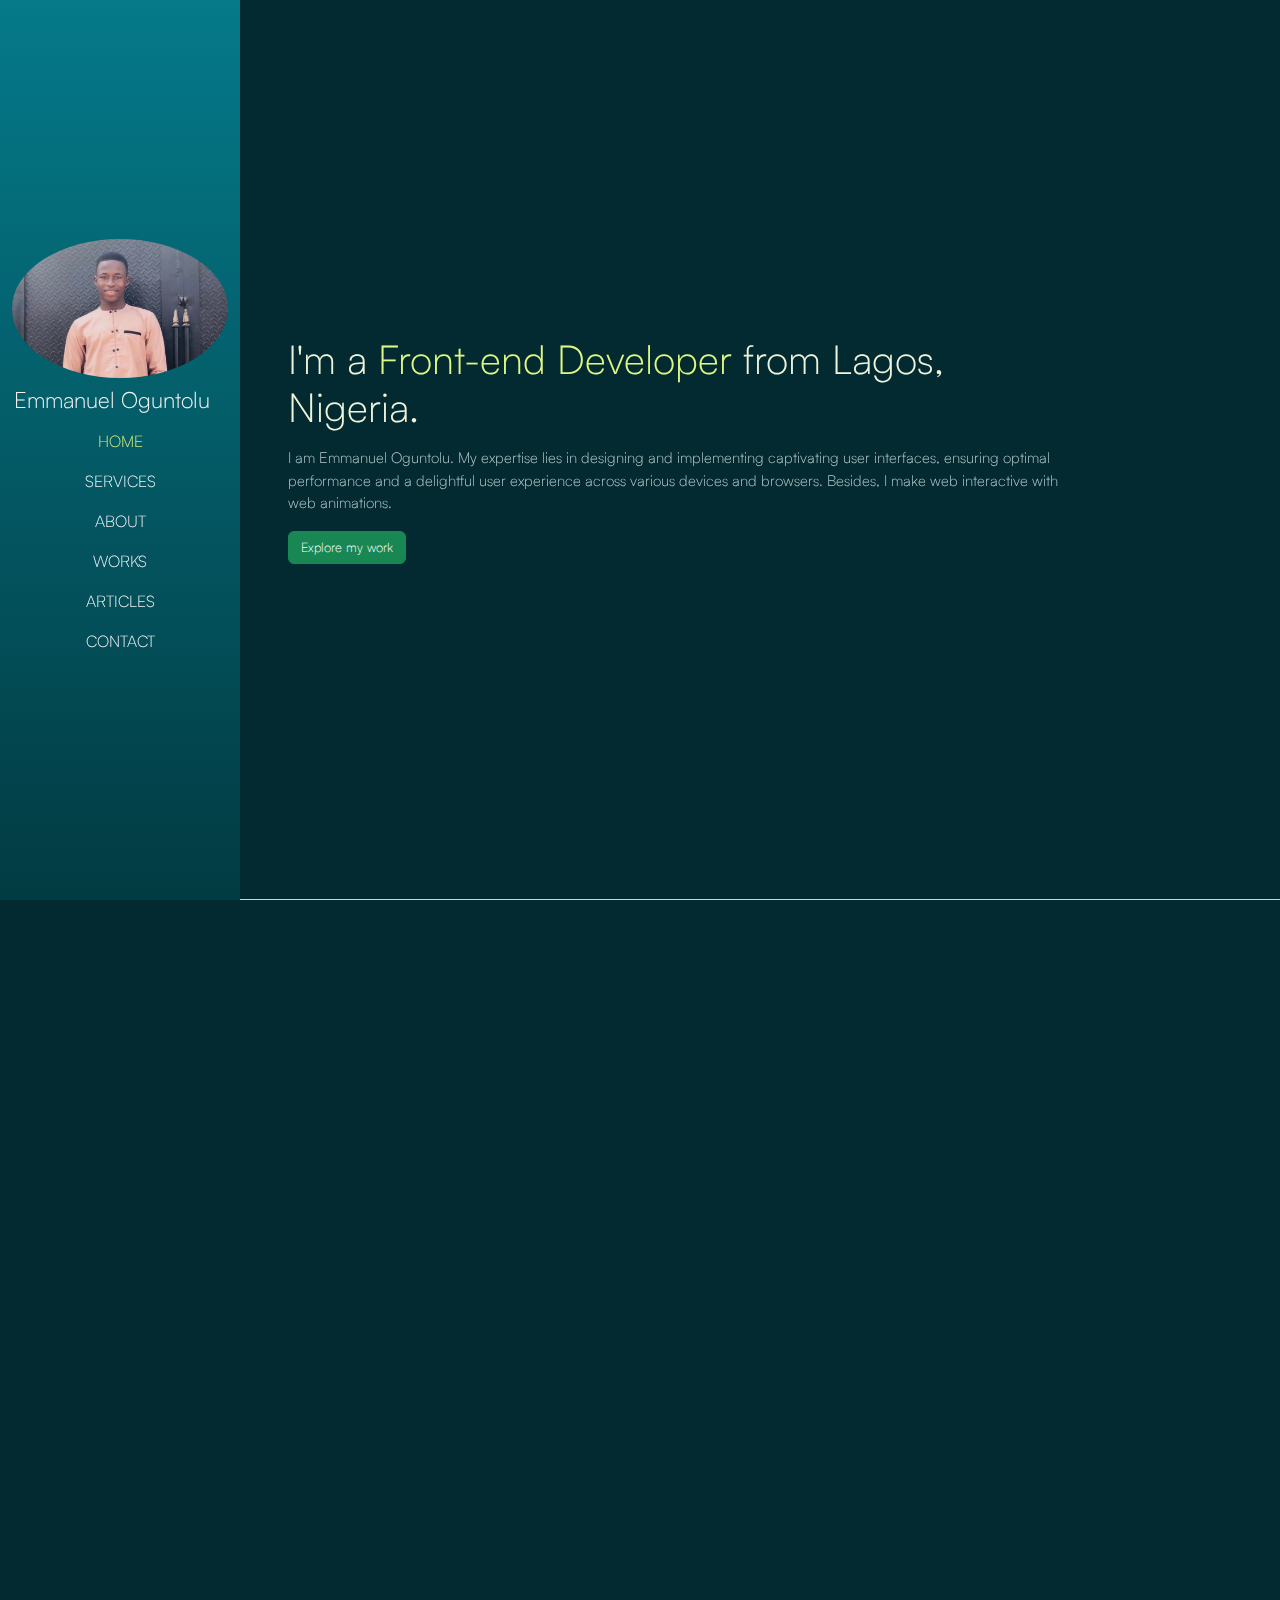
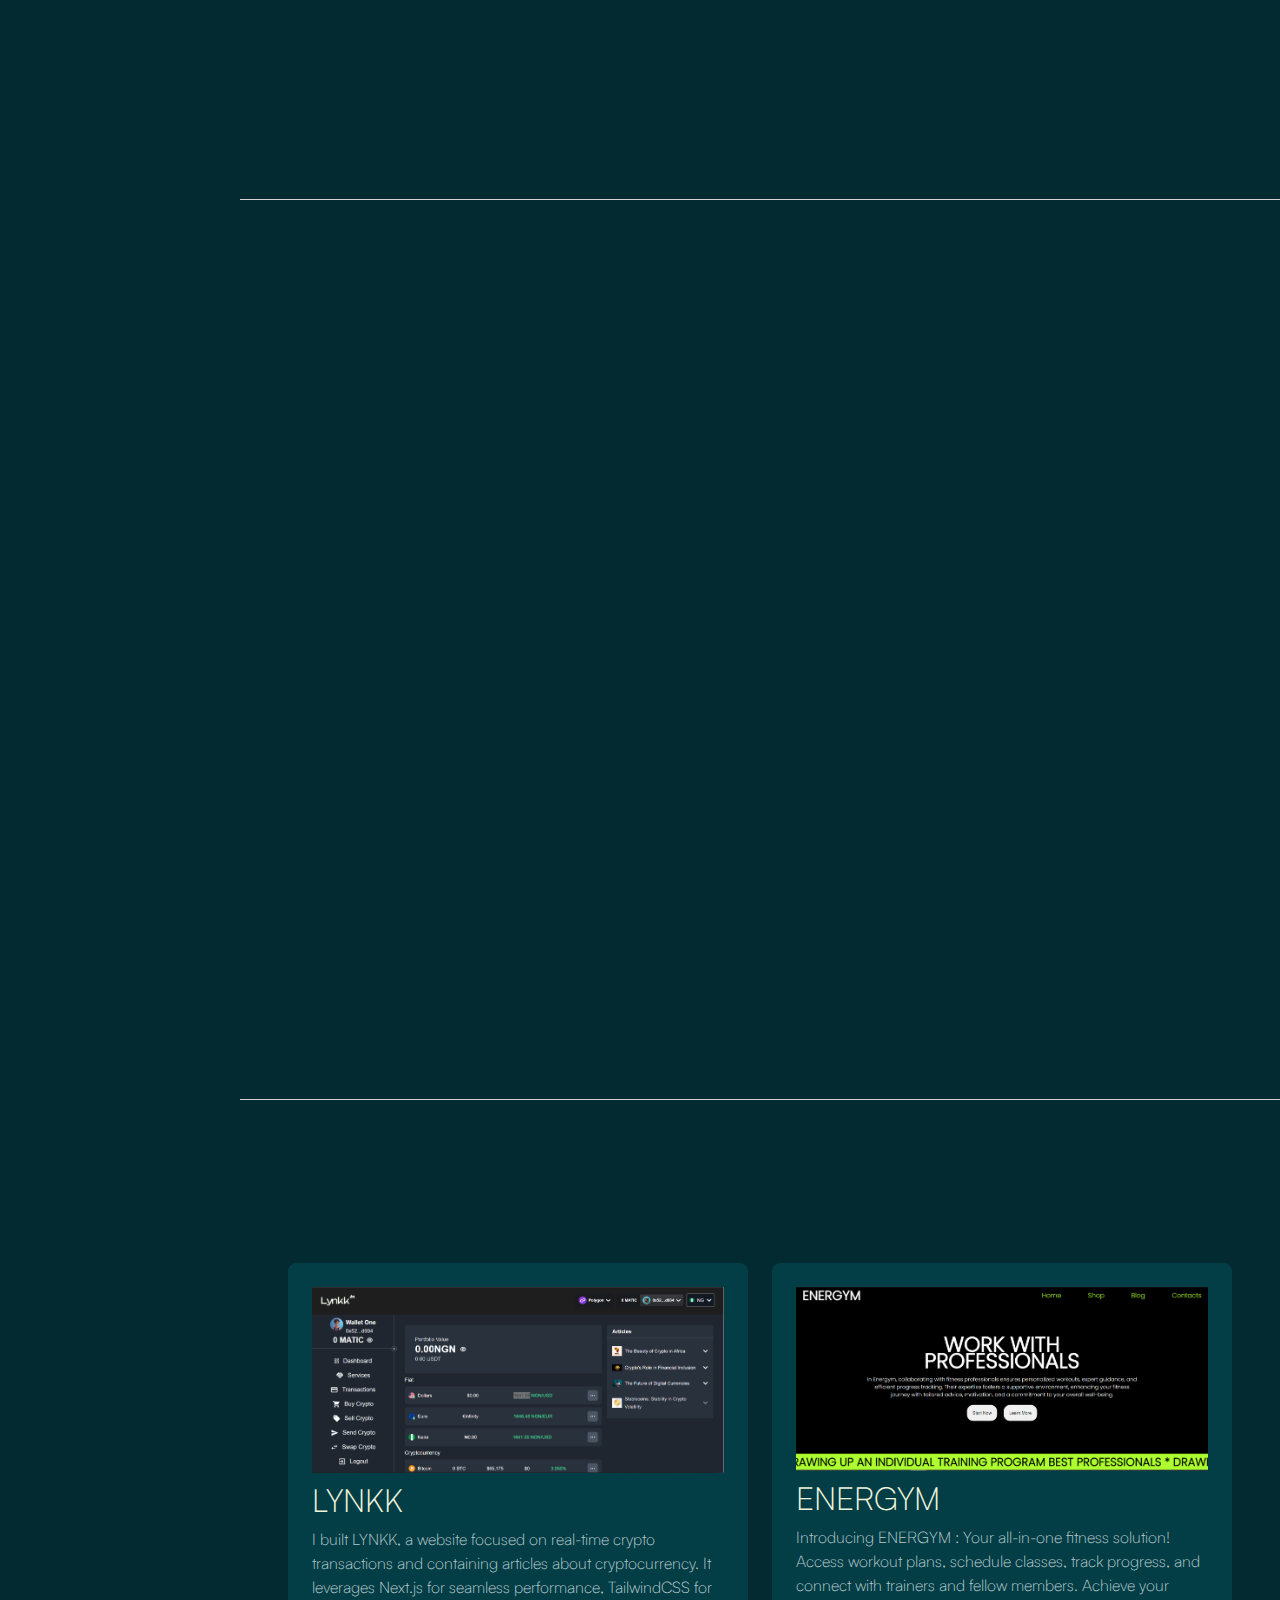
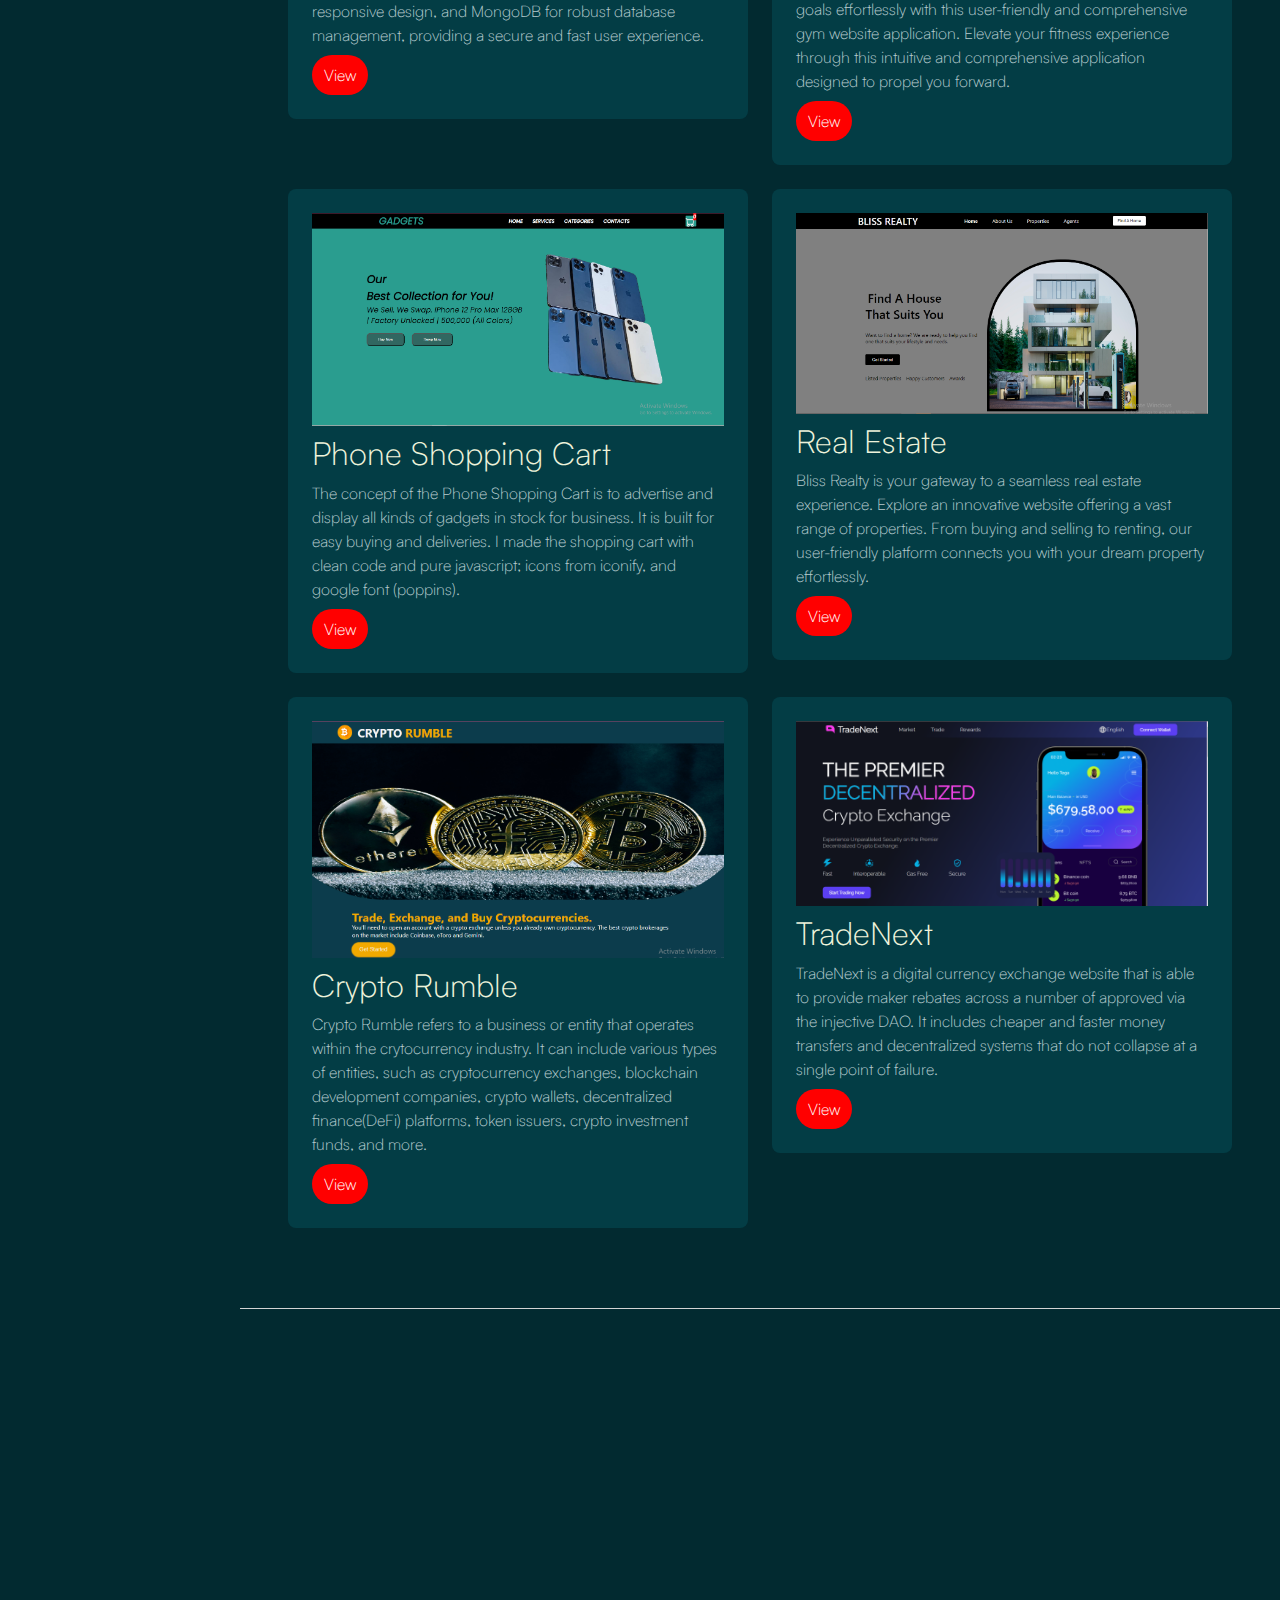
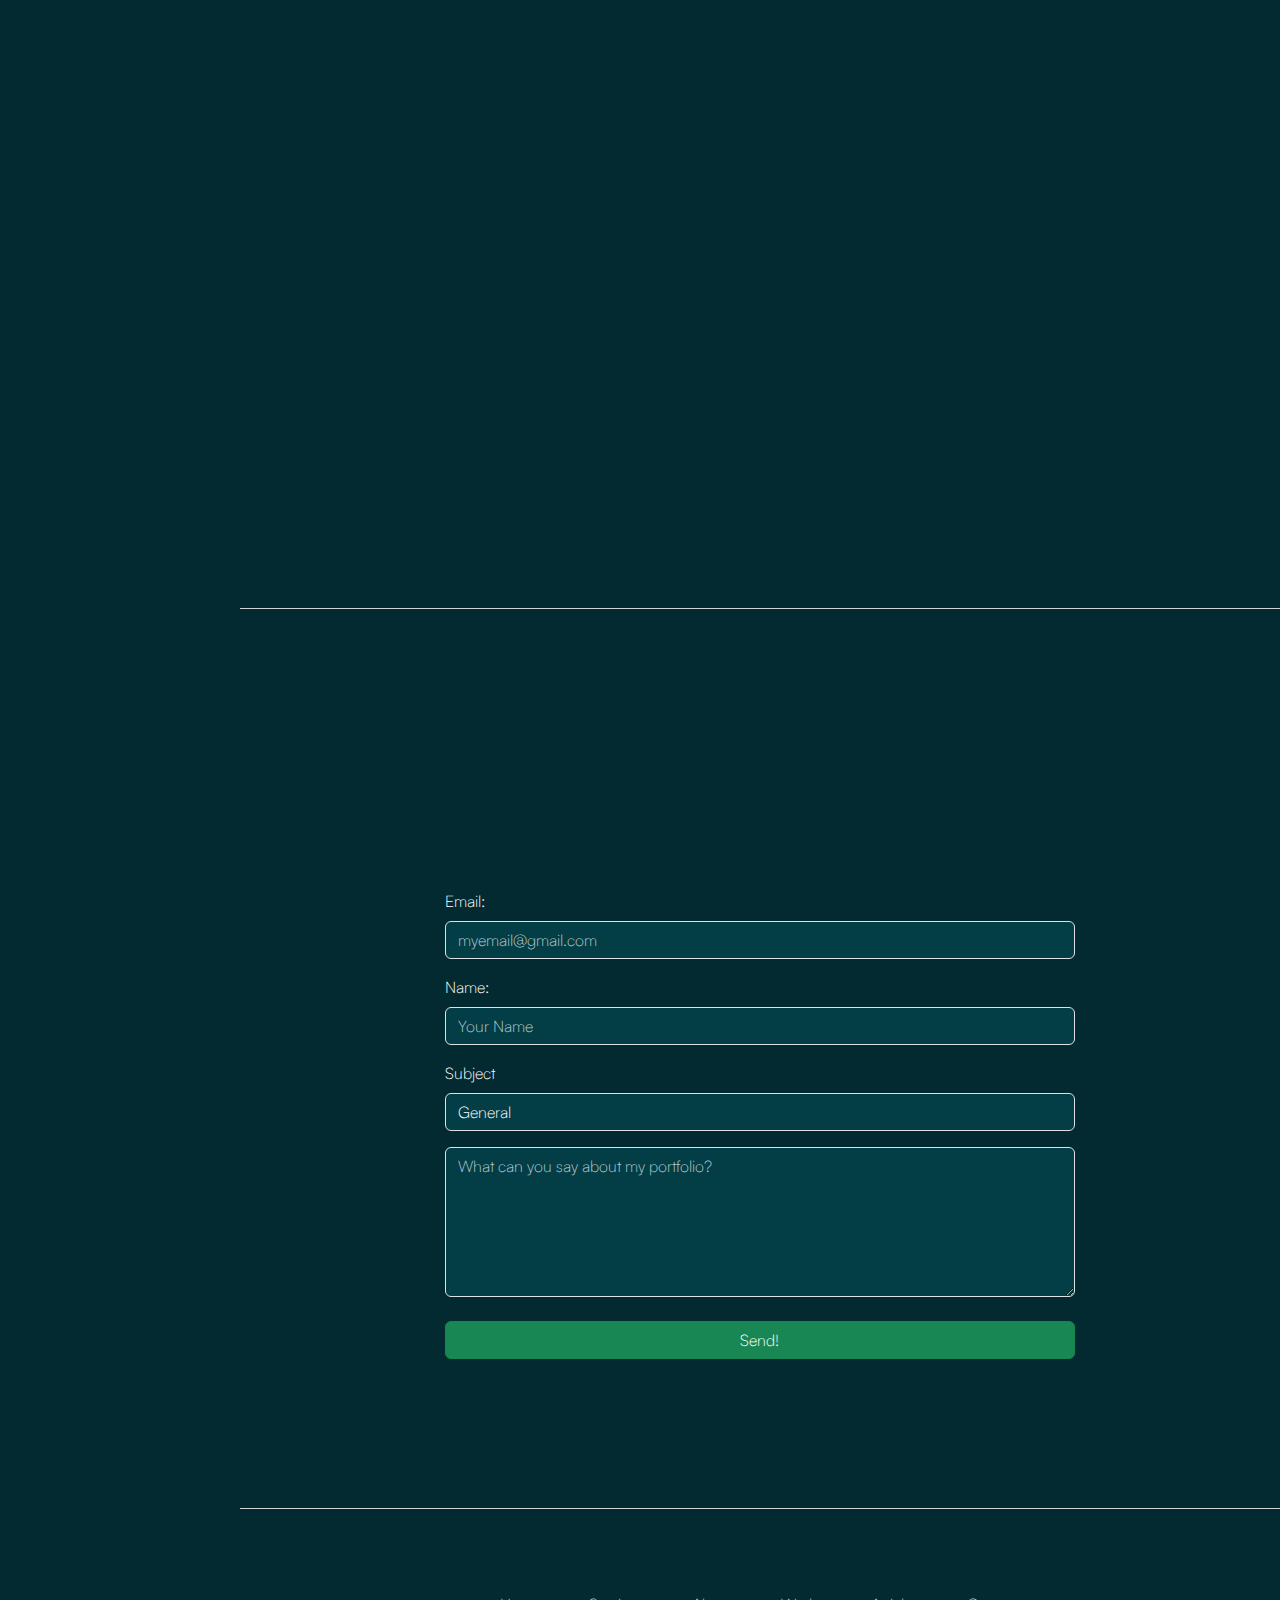
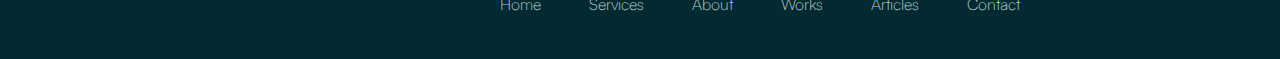
==== index.html @ dba2eca6 "new changes" ====
<!DOCTYPE html>
<html lang="en">

<head>
    <meta charset="UTF-8">
    <meta http-equiv="X-UA-Compatible" content="IE=edge">
    <meta name="viewport" content="width=device-width, initial-scale=1.0">
    <title>Portfolio</title>
    <link rel="stylesheet" href="./Assets/css/bootstrap.min.css">
    <link rel="stylesheet" href="./Assets/css/aos.css">
    <link rel="stylesheet" href="./Assets/css/style.css">
    <link rel="stylesheet" href="./Assets/css/line-awesome.min.css">
    <link rel="stylesheet" href="https://cdnjs.cloudflare.com/ajax/libs/font-awesome/6.4.0/css/all.min.css" 
    integrity="sha512-iecdLmaskl7CVkqkXNQ/ZH/XLlvWZOJyj7Yy7tcenmpD1ypASozpmT/E0iPtmFIB46ZmdtAc9eNBvH0H/ZpiBw==" 
    crossorigin="anonymous" 
    referrerpolicy="no-referrer" />
</head>

<body data-bs-spy="scroll" data-bs-target=".navbar">

    <nav class="navbar navbar-expand-lg navbar-dark fixed-top">
        <div class="container flex-lg-column bar ">
            <img src="./Assets/images/emmanuel.jpg" class="image-fluid d-none d-lg-block rounded-circle mx-auto" alt="">
            <a class="navbar-brand d-flex d-block-lg" href="#"
                style="font-weight: 600; text-transform: none; font-size: 1.4rem;">Emmanuel Oguntolu</a>
            <button class="navbar-toggler" type="button" data-bs-toggle="collapse"
                data-bs-target="#navbarSupportedContent" aria-controls="navbarSupportedContent" aria-expanded="false"
                aria-label="Toggle navigation">
                <span class="navbar-toggler-icon"></span>
            </button>
            <div class="collapse navbar-collapse" id="navbarSupportedContent">
                <ul class="navbar-nav me-auto mb-2 mb-lg-0 flex-lg-column text-lg-center">
                    <li class="nav-item">
                        <a class="nav-link active" aria-current="page" href="#home">Home</a>
                    </li>
                    <li >
                        <a class="nav-link" aria-current="page" href="#services">Services</a>
                    </li>
                    <li class="nav-item">
                        <a class="nav-link" href="#about">About</a>
                    </li>
                    <li class="nav-item">
                        <a class="nav-link" href="#works">Works</a>
                    </li>
                    <li class="nav-item">
                        <a class="nav-link" href="#articles">Articles</a>
                    </li>
                    <li class="nav-item">
                        <a class="nav-link" href="#contact">Contact</a>
                    </li>

                </ul>
            </div>
        </div>
    </nav>
    <div class="content-wrapper">

        <!-- HOME SECTION -->

        <section id="home" class="full-height">
            <div class="container">
                <div class="row">
                    <div class="col-lg-10 px-lg-5" style="font-size: larger;">
                        <h1 class="fw-bold mb-3" data-aos="fade-up">I'm a <span>Front-end
                                Developer</span> from Lagos, Nigeria.</h1>
                        <p class="lead mb-3" style="font-size: 15px;" data-aos="fade-up" data-aos-delay="300">I am Emmanuel Oguntolu. My expertise lies in designing and implementing captivating user interfaces, ensuring optimal performance
                            and a delightful user experience across various devices and browsers. Besides, I make web interactive with web animations.</p>
                        <div data-aos="fade-up" data-aos-delay="300">
                            <a style="font-size: 13px;" href="#works" class="btn btn-success">Explore my work</a>
                        </div>
                    </div>
                </div>
            </div>
        </section>
        <!-- END OF HOME SECTION -->

        <!-- SERVICES -->
        <section id="services" class="full-height">
            <div class="container px-lg-5">
                <div class="container">
                    <div class="row" data-aos="fade-up">
                        <div class="col-lg-8 px-0">
                            <h6 style="color: #e0f780;">SERVICES</h6>
                            <h1>SERVICES THAT I CAN PROVIDE</h1>
                        </div>
                    </div>
                </div>
                <div class="row">
                    <!-- <div class="col"> -->
                    <!-- <div class="service"> -->
                    <div class="card-group text-white" >
                        <div class="card service shadow-effect" data-aos="fade-up">
                            <img src="./Assets/images/web-design.jpg" class="card-img-top" alt="...">
                            <div class="card-content p-3">
                                <h5 class="card-title">Web Design</h5>
                                <p class="card-text">"Elevate your online presence with custom web design. We craft stunning, user-friendly websites with sleek layouts, seamless navigation, and engaging visuals to captivate audiences." </p>
                                <a class="btn" href="#">View</a>
                            </div>
                        </div>
                        <div class="card service mx-3 shadow-effect" data-aos="fade-up" data-aos-delay="300">
                            <img src="./Assets/images/portrait-young-beautiful-woman-gesticulating.jpg" class="card-img-top" alt="...">
                            <div class="card-content p-3">
                                <h5 class="card-title">Content Creation</h5>
                                <p class="card-text">"Harness the impact of exceptional content with our expert creation services. We craft tailored, engaging content—from blogs to social media—that drives traffic and conversions."</p>
                                <a class="btn" href="#">View</a>
                            </div>
                        </div>
                        <div class="card service shadow-effect" data-aos="fade-up" data-aos-delay="600">
                            <img src="./Assets/images/maintenance.jpg" class="card-img-top" alt="...">
                            <div class="card-content p-3">
                                <h5 class="card-title">Web App Maintenance</h5>
                                <p class="card-text">"Ensure seamless website performance with our expert web maintenance services. From updates to security and backups, we handle it all—so you can focus on growth."</p>
                                <a class="btn" href="#">View</a>

                            </div>
                        </div>
                    </div>
                    <!-- </div> -->
                    <!-- </div> -->
                </div>

            </div>
        </section>
        <!-- END OF SERVICES -->

        <!-- About -->
        <section id="about" class="full-height ">
            <div class="container px-lg-5">
                <div class="row" data-aos="fade-up">
                    <div class="col-lg-8">
                        <h6 style="color: #e0f780;">ABOUT</h6>
                        <h1>My Education and Skills</h1>
                    </div>
                </div>
            </div>
            <div class="container px-0 px-lg-5">
                <div class="row"  id="aboutDiv">
                    <div class="col-12 col-lg-6 px-0 px-lg-3" >
                        <h3 class="my-3" data-aos="fade-up" data-aos-delay="300">Education</h3>
                        <div class="row gy-4 mx-0 justify-content-center">
                            <div class="col-lg-12 p-3 rounded-3 " data-aos="fade-up" data-aos-delay="600" style="background: #033f47e5;">
                                <h3>University of Lagos</h3>
                                <h5>Faculty of Engineering</h5>
                                <p style="color: #e0f780;">Bachelor's Degree in Chemical Engineering</p> 
                                <p class="mb-0">As a chemical engineer, my deep understanding of complex processes and data analysis skills enables me to design and
                                    optimize software solutions for chemical simulations, process control, and data-driven decision-making. I bridge the gap between chemical expertise and programming, enchancing
                                    efficiency and safety in the industry.
                                </p>              
                            </div>
                          
                        </div>
                    </div>
                    <div class="col-lg-6 px-0">
                        <h3 class="my-3" data-aos="fade-up" data-aos-delay="300">Skills</h3>
                        <div class="row gx-4 mx-0 justify-content-left " style="width: 100%;">
                            <div class="col-4 p-2 rounded-3" data-aos="fade-up" data-aos-delay="400" style="background: #033f47e5;">
                                <div class="skill flex-column">
                                    <iconify-icon icon="dashicons:html" width="30" height="30"></iconify-icon>
                                    <h3 style="font-size: 15px;">HTML</h3>
                                </div>
                                <!-- <div class="skill-rate">
                                    <div class="rateOne"></div>
                                </div>              -->
                            </div>
                            <div class="col-4 p-2 rounded-3" data-aos="fade-up" data-aos-delay="400" style="background: #033f47e5;">
                                <div class="skill flex-column">
                                    <iconify-icon icon="skill-icons:css" width="30" height="30"></iconify-icon>
                                    <h3 style="font-size: 15px;">CSS/ SCSS</h3> 
                                </div>
                                <!-- <div class="skill-rate">
                                    <div class="rateTwo"></div>
                                </div>                      -->
                            </div>
                            <div class="col-4 p-2 rounded-3 " data-aos="fade-up" data-aos-delay="400" style="background: #033f47e5;">
                                <div class="skill flex-column">
                                    <iconify-icon icon="skill-icons:bootstrap" width="30" height="30"></iconify-icon>
                                    <h3 style="font-size: 15px;">Bootstrap</h3> 
                                </div>
                                <!-- <div class="skill-rate">
                                    <div class="rateThree"></div>
                                </div> -->
                            </div>
                            <div class="col-4 p-2 rounded-3" data-aos="fade-up" data-aos-delay="400" style="background: #033f47e5;">
                                <div class="skill flex-column">
                                    <iconify-icon icon="logos:javascript" width="30" height="30"></iconify-icon>
                                    <h3 style="font-size: 15px;">JavaScript</h3>
                                </div>
                                <!-- <div class="skill-rate">
                                    <div class="rateFour"></div>
                                </div>          -->
                            </div>
                            <div class="col-4 p-2 rounded-3" data-aos="fade-up" data-aos-delay="400" style="background: #033f47e5;">
                                <div class="skill flex-column">
                                    <iconify-icon icon="logos:react" width="30" height="30"></iconify-icon>
                                    <h3 style="font-size: 15px;">React</h3> 
                                </div>
                                <!-- <div class="skill-rate">
                                    <div class="rateFive"></div>
                                </div>             -->
                            </div>
                            <div class="col-4 p-2 rounded-3" data-aos="fade-up" data-aos-delay="400" style="background: #033f47e5;">
                                <div class="skill flex-column">
                                    <iconify-icon icon="devicon-plain:firebase-wordmark" width="30" height="30"></iconify-icon>
                                    <h3 style="font-size: 15px;">Firebase</h3>
                                </div>
                                <!-- <div class="skill-rate">
                                    <div class="rateSix"></div>
                                </div>                        -->
                            </div>
                            <div class="col-4 p-2 rounded-3" data-aos="fade-up" data-aos-delay="400" style="background: #033f47e5;">
                                <div class="skill flex-column">
                                    <iconify-icon icon="skill-icons:tailwindcss-dark" width="30" height="30"></iconify-icon>
                                    <h3 style="font-size: 15px;">TailwindCSS</h3>
                                </div>
                                <!-- <div class="skill-rate">
                                    <div class="rateOne"></div>
                                </div>              -->
                            </div>
                            <div class="col-4 p-2 rounded-3" data-aos="fade-up" data-aos-delay="400" style="background: #033f47e5;">
                                <div class="skill flex-column">
                                    <iconify-icon icon="devicon:nextjs" width="30" height="30"></iconify-icon>
                                    <h3 style="font-size: 15px;">NextJs</h3>
                                </div>
                                <!-- <div class="skill-rate">
                                    <div class="rateOne"></div>
                                </div>              -->
                            </div>
                            <div class="col-4 p-2 rounded-3" data-aos="fade-up" data-aos-delay="400" style="background: #033f47e5;">
                                <div class="skill flex-column">
                                    <iconify-icon icon="devicon:mongodb-wordmark" width="30" height="30"></iconify-icon>
                                    <h3 style="font-size: 15px;">Mongodb</h3>
                                </div>
                                <!-- <div class="skill-rate">
                                    <div class="rateOne"></div>
                                </div>              -->
                            </div>
                           
                        </div>
                    </div>
                </div>
            </div>

           

        </section>
        <!-- END OF ABOUT -->

        <!-- WORKS -->
        <section id="works" class="full-height ">
            <div class="container px-lg-5">
                <div class="row" data-aos="fade-up">
                    <div class="col-lg-8">
                        <h6 style="color: #e0f780;">WORKS</h6>
                        <h1>My Recent Projects</h1>
                    </div>
                </div>
                <div class="row gy-4">
                    <div class="col-lg-6">
                        <div class="card-custom p-4 rounded-3" style="background: #033f47e5;">
                            <div class="card-image">
                                <img src="./Assets/images/lynkk.PNG" onerror="this.onerror=null; this.src='./Assets/images/default-image.svg';" alt="ENERGYM" >
                            </div>
                            <div class="card-content py-2">
                                <h2>LYNKK</h2>
                                <p >I built LYNKK, a website focused on real-time crypto transactions and containing articles about cryptocurrency. 
                                    It leverages Next.js for seamless performance, TailwindCSS for responsive design, and MongoDB for robust database management, providing a secure and fast user experience.
                                </p>
                                <a href="https://lynkktransactions.netlify.app/dashboard">View</a>
                            </div>
                        </div>
                    </div>
                    <div class="col-lg-6">
                        <div class="card-custom p-4 rounded-3" style="background: #033f47e5;">
                            <div class="card-image">
                                <img src="./Assets/images/ENERGYM.PNG" onerror="this.onerror=null; this.src='./Assets/images/default-image.svg';" alt="ENERGYM " >
                            </div>
                            <div class="card-content py-2">
                                <h2>ENERGYM</h2>
                                <p >Introducing ENERGYM : Your all-in-one fitness solution! Access workout plans, schedule classes, track progress, and connect with trainers and fellow members. Achieve your goals effortlessly with this 
                                    user-friendly and comprehensive gym website application. Elevate your fitness experience through this intuitive and comprehensive application designed to propel you forward.
                                </p>
                                <a href="https://energymfitnessio.netlify.app/">View</a>
                            </div>
                        </div>
                    </div>
                    <!-- <div class="col-lg-6">
                        <div class="card-custom p-4 rounded-3" style="background: #033f47e5;">
                            <div class="card-image">
                                <img src="./Assets/images/advanced calculator.PNG" alt="advanced calculator image" height="300px">
                            </div>
                            <div class="card-content p-2">
                                <h2>Simple Interest Calculator</h2>
                                <p>The concept of the simple interest calculator is to bring simplicity in business. I made the calculator with clean code and design; icons from iconify, the structure from bootstrap, and google font (poppins). </p>
                                <a href="https://advancedsicalculator.netlify.app/">View</a>
                            </div>
                        </div>
                    </div> -->
                    <div class="col-lg-6">
                        <div class="card-custom p-4 rounded-3" style="background: #033f47e5;">
                            <div class="card-image">
                                <img src="./Assets/images/phone shopping cart screenshots.PNG" onerror="this.onerror=null; this.src='./Assets/images/default-image.svg';" alt="phone shopping cart image " >
                            </div>
                            <div class="card-content py-2">
                                <h2>Phone Shopping Cart</h2>
                                <p >The concept of the Phone Shopping Cart is to advertise and display all kinds of gadgets in stock for business. It is built for easy buying and deliveries. I made the shopping cart with clean code and pure javascript; icons from iconify, and google font (poppins). </p>
                                <a href="https://phoneshoppingcart.netlify.app/">View</a>
                            </div>
                        </div>
                    </div>
                    <div class="col-lg-6">
                        <div class="card-custom p-4 rounded-3" style="background: #033f47e5;">
                            <div class="card-image">
                                <img src="./Assets/images/realestate.PNG" onerror="this.onerror=null; this.src='./Assets/images/default-image.svg';" alt="phone shopping cart image " >
                            </div>
                            <div class="card-content py-2">
                                <h2>Real Estate</h2>
                                <p >Bliss Realty is your gateway to a seamless real estate experience. Explore an innovative website offering a vast range of properties. From buying and selling to renting, our user-friendly platform connects you with your
                                    dream property effortlessly. 
                                </p>
                                <a href="https://blissrealty.netlify.app/">View</a>
                            </div>
                        </div>
                    </div>
                    <div class="col-lg-6">
                        <div class="card-custom p-4 rounded-3" style="background: #033f47e5;">
                            <div class="card-image">
                                <img src="./Web-designs/images/crypto-rumble.PNG" onerror="this.onerror=null; this.src='./Assets/images/default-image.svg';" alt="realestate image">
                            </div>
                            <div class="card-content py-2">
                                <h2>Crypto Rumble</h2>
                                <p>Crypto Rumble refers to a business or entity that operates within the crytocurrency industry. It can include various types of entities, such as cryptocurrency exchanges, blockchain development companies, crypto wallets, decentralized finance(DeFi) platforms, token issuers, crypto investment funds, and more.</p>
                                <a href="https://crypto-rumble.netlify.app/">View</a>
                            </div>
                        </div>
                    </div>
                    <div class="col-lg-6">
                        <div class="card-custom p-4 rounded-3" style="background: #033f47e5;">
                            <div class="card-image">
                                <img src="./Assets/images/tradenext.PNG" onerror="this.onerror=null; this.src='./Assets/images/default-image.svg';" alt="todolist image" >
                            </div>
                            <div class="card-content py-2">
                                <h2>TradeNext</h2>
                                <p >TradeNext is a digital currency exchange website that is able to provide maker rebates across a number of approved via the injective DAO. It includes cheaper and faster money transfers and decentralized systems that do not collapse at a single point of failure.</p>
                                <a href="tradenext.netlify.app">View</a>
                            </div>
                        </div>
                    </div>
                </div>
            </div>
            <div class="row">
                <div class="col"></div>
            </div>

        </section>
        <!-- END OF WORKS -->

        <!-- BLOG POST -->
        <section id="articles" class="full-height ">
            <div class="container px-lg-5">
                <div class="row" data-aos="fade-up">
                    <div class="col-lg-8">
                        <h6 style="color: #e0f780;">My Articles</h6>
                        <h1>My Recent Articles</h1>
                    </div>
                </div>
                <div class="scroll justify-content-center">
                    <div class="card-group text-white">
                        <div class="card service shadow-effect" data-aos="fade-up" data-aos-delay="200">
                            <img src="./Assets/images/start-up.jpg" class="card-img-top" alt="...">
                            <div class="card-body p-3">
                                <h5 class="card-title">
                                   HOW TO INCREASE YOUR SALES AS A START-UP BUSINESS</h5>
                                <p class="card-text">A significant concern of a start-up and every other business is increasing sales. Sales is the lifeline of a business. Without enough sales, a business will go bankrupt and fold up.</p>
                                <a href="https://medium.com/@eoguntolu9/how-to-increase-your-sales-as-a-start-up-business-d9868969ee56">Read More</a>
                            </div>
                        </div>
                        <div class="card service mx-3 shadow-effect" data-aos="fade-up" data-aos-delay="400">
                            <img src="./Assets/images/hand-holding-growth-arrow-with-coins.jpg" class="card-img-top" alt="...">
                            <div class="card-body p-3">
                                <h5 class="card-title">7 LUCRATIVE B2B LEAD GENERATION IDEAS</h5>
                                <p class="card-text">Not getting leads? You’re probably not doing what you have to do to get people to find out about your business. No leads mean no sales. Hence, the need for a healthier link with prospective customers to step up your company sales using the 20 best B2B lead generation strategies listed in this article.</p>
                                <a href="https://medium.com/@eoguntolu9/7-lucrative-b2b-lead-generation-ideas-9f407489061b">Read More</a>
                            </div>
                        </div>
                        <div class="card service shadow-effect" data-aos="fade-up" data-aos-delay="600">
                            <img src="./Assets/images/crypto.jpg" class="card-img-top" alt="...">
                            <div class="card-body p-3">
                                <h5 class="card-title">THE GOOD AND BAD SIDES OF CRYPTOCURRENCY & CRYPTOCURRENCY TRADING</h5>
                                <p class="card-text">When we look at the current digital era, a significant amount of over 4.5 billion internet users flood the globe, with about 3.8 billion actively using social media and making online transactions. </p>
                                <a href="https://medium.com/@eoguntolu9/the-good-and-bad-sides-of-cryptocurrency-cryptocurrency-trading-cd88e2225889">Read More</a>
                            </div>
                        </div>          
                        

                    </div>
                </div>
            </div>
        </section>
        <!-- Blog post end -->
        <!-- CONTACT -->

        <section id="contact" class="full-height">
            <div class="container px-lg-5">
                <div class="row justify-content-center text-lg-center" data-aos="fade-up">
                    <div class="col-lg-8 ">
                        <h6 style="color: #e0f780;">CONTACT</h6>
                        <h1>Are you interested in my works? Let's talk</h1>                       
                    </div>
                </div>
                <!-- <div class="mx-3"> -->
                    <div class="col-12 col-lg-8 px-0 mx-auto">
                        <div id="error"></div>
                        <form id="form" class="col-12 mx-0" action="https://formsubmit.co/emmanueloguntolu48@gmail.com" method="POST">
                            <div class="form-group col-12" >
                                <label for="email" class="form-label d-block text-white">Email:</label>
                                <input type="email" id="email" name="email"  placeholder="myemail@gmail.com" required class="form-control w-100">
                            </div>
                            <div class="form-group col-12 mt-3">
                                <label for="email" class="form-label text-white">Name:</label>
                                <input type="name" id="name" name="name" class="form-control w-100" required placeholder="Your Name">
                            </div>
                            <div class="form-group col-lg-12">
                                <label for="subject" class="form-label mt-3 text-white">Subject</label>
                                <select name="subject" id="subject" class="form-select form-control">
                                    <option value="pricing">Pricing</option>
                                    <option value="technical">Technical</option>
                                    <option value="general" selected>General</option>
                                </select>
                            </div>
                            <div class="form-group col-lg-12 my-3 mb-0">
                                <textarea name="query" id="query" style="height: 150px;" required placeholder="What can you say about my portfolio?"  class="form-control"></textarea>
                                <label for="query"></label>
                            </div>
                            <div class="form-group col-12 text-center">
                                <button type="submit" id="send" class="btn btn-success mt-0 w-100">Send!</button>
                            </div>

                        </form>

                    </div>
                <!-- </div>    -->
            <div>
     </section>

        <footer class="footer mt-auto py-3" style="background: #022a30; ">
            <div class="social-media">
                <a href="https://instagram.com/sub_mix10?igshid=YmMyMTA2M2Y="><i class="fab fa-instagram" ></i></a>
                <a href="http://www.linkedin.com/in/emmanuel-ayomide-16068225b"><i class="fab fa-linkedin"></i></a>
                <a href="https://wa.me/+2348161823021"><i class="fab fa-whatsapp"></i></a>
                <a href="http://www.twitter.com/@OguntoluEmmanu1"><i class="fab fa-twitter"></i></a>
                <a href="https://github.com/EMMANUEL08161823021?tab=repositories"><i class="fab fa-github"></i></a>
            </div>
            <ul class="list">
                <li><a href="/index.html">Home</a></li>
                <li><a href="#services">Services</a></li>
                <li><a href="#about">About</a></li>
                <li><a href="#works">Works</a></li>
                <li><a href="#articles">Articles</a></li>
                <li><a href="#contact">Contact</a></li>
            </ul>

    </footer>

        <!-- END OF CONTACT -->



    </div>
    <script src="https://code.iconify.design/iconify-icon/1.0.7/iconify-icon.min.js"></script>
    <script src="https://smtpjs.com/v3/smtp.js"></script>
    <script src="./Assets/js/aos.js"></script>
    <script src="./Assets/js/app.js"></script>
    <script src="./Assets/js/bootstrap.bundle.min.js"></script>
</body>

</html>
---- Assets/css/style.css ----
@font-face {
    font-family: 'Satoshi';
    src: url('../fonts/OTF/Satoshi-Light.otf') format('opentype'),
        url('../fonts/OTF/Satoshi-Bold.otf') format('truetype');
    font-weight: 100 900;
    font-style: normal;
}


body {
    background-color: #022a30;
    color: #b6cbce;
    font-family: 'Satoshi', sans-serif;
}

h1,h2,h3,h4,h5,h6 {
    color: #eef3db;
    font-weight: 400;
}
a {
    color: #b6cbce;
    text-decoration: none;
    transition: all 0.4s ease;
}
a:hover {
    color: #e0f780;
}
img {
    width: 100%;
}
/* navbar */
.navbar {
    background-color: #033f47e5;
}

.navbar,.nav-link {
    font-weight: 600;
    text-transform: uppercase;
    color: #ffffff;

}
.navbar .nav-link.active{
    color: #e0f780;
}
.skill {
    display: flex;
    /* border: 2px solid black; */
    justify-content: center;
    align-items: center;
    gap: 15px;
}
.skill h3 {
    padding-top: 8px;
}

.skill-rate{
    min-height: 10px;
    border-radius: 20px;
    overflow: hidden;
    width: auto;
    border: 1px solid black;
    
}

.card-content a  {
    background-color: red;
    color: white;
    border-radius: 30px;
    padding: 10px 12px;

}



@media(min-width: 992px) {
    .navbar {
        min-height: 100vh;
        width: 240px;
        background: linear-gradient(#067f8f, #033f47e5 );
        opacity: 0.95;
        background-size: cover;
        background-position: center;
    }
    .content-wrapper {
        padding-left: 240px;
    }
    a.nav-link {
        position: relative;
    }
    a.nav-link::after {
        content: '';
        position: absolute;
        left: 9px;    
        right: 0px;
        top: 30px;
        width: 0%;
        height: 2px;
        background: #e0f780;
        transition: 0.2s;
    }
    a.nav-link:hover::after {
        width: 80%;
    }
    #contact form input {
        width: 80%;
        
    }
}
@media(max-width: 992px) {
    .search {
        display: none;
    }
    .btn.btn-outline-success {
        display: none;
    }
    #contact form{
        margin: 0 1em;
    }
    #about #aboutDiv {
        margin: 0 1em;
    }
    #articles .container {
        margin: 0 auto;     
    }

}

section.full-height {
    min-height: 100vh;
    height: 100%;
    /* background-color: #072b39; */
    display: flex;
    flex-direction: column;
    justify-content: center;
    padding: 80px 0;
    border-bottom: 1px solid lightgray;
}
section span {
    color: #e0f780;
}

/* SERVICES */
.card {
    background: #033f47e5;
}
.shadow-effect {
    transition: all 0.2s ease-in-out;
}
.shadow-effect:hover {
    box-shadow: 0 3px 4px 2px #e0f780;
}

#contact .form-control {
    background: #033f47e5;
    color: #fff;
}
#contact .form-control::placeholder {
    color: #b6cbce;
}
.footer {
    background-color: #316761;
    justify-content: center;
    text-align: center;
    align-items: center;
    height: 150px;
    padding: 1em 0;
}
.footer .social-media {
    padding-bottom: 1em;
}
.footer .social-media a {
    display: inline-block;
    text-align: center;
    margin: 0 8px;
    line-height: 35px;
    font-size: 2em;
    width: 40px;
    height: 40px;

}
.footer .list {
    padding: 0;
    display: flex;
    justify-content: center;
    gap: 3em;
    line-height: 35px;
}
.footer .list li {
    text-decoration: none;
    list-style: none;
}
@media(max-width: 610px){
    .footer {
        height: auto;
        text-align: center;
    }
    .footer .list {
        display: inline-block;
        text-align: center;
    }
}
---- Assets/css/line-awesome.min.css ----
.la,.lab,.lad,.lal,.lar,.las{-moz-osx-font-smoothing:grayscale;-webkit-font-smoothing:antialiased;display:inline-block;font-style:normal;font-variant:normal;text-rendering:auto;line-height:1}.la-lg{font-size:1.33333em;line-height:.75em;vertical-align:-.0667em}.la-xs{font-size:.75em}.la-sm{font-size:.875em}.la-1x{font-size:1em}.la-2x{font-size:2em}.la-3x{font-size:3em}.la-4x{font-size:4em}.la-5x{font-size:5em}.la-6x{font-size:6em}.la-7x{font-size:7em}.la-8x{font-size:8em}.la-9x{font-size:9em}.la-10x{font-size:10em}.la-fw{text-align:center;width:1.25em}.la-ul{list-style-type:none;margin-left:2.5em;padding-left:0}.la-ul>li{position:relative}.la-li{left:-2em;position:absolute;text-align:center;width:2em;line-height:inherit}.la-border{border:solid .08em #eee;border-radius:.1em;padding:.2em .25em .15em}.la-pull-left{float:left}.la-pull-right{float:right}.la.la-pull-left,.lab.la-pull-left,.lal.la-pull-left,.lar.la-pull-left,.las.la-pull-left{margin-right:.3em}.la.la-pull-right,.lab.la-pull-right,.lal.la-pull-right,.lar.la-pull-right,.las.la-pull-right{margin-left:.3em}.la-spin{-webkit-animation:la-spin 2s infinite linear;animation:la-spin 2s infinite linear}.la-pulse{-webkit-animation:la-spin 1s infinite steps(8);animation:la-spin 1s infinite steps(8)}@-webkit-keyframes la-spin{0%{-webkit-transform:rotate(0);transform:rotate(0)}100%{-webkit-transform:rotate(360deg);transform:rotate(360deg)}}@keyframes la-spin{0%{-webkit-transform:rotate(0);transform:rotate(0)}100%{-webkit-transform:rotate(360deg);transform:rotate(360deg)}}.la-rotate-90{-webkit-transform:rotate(90deg);transform:rotate(90deg)}.la-rotate-180{-webkit-transform:rotate(180deg);transform:rotate(180deg)}.la-rotate-270{-webkit-transform:rotate(270deg);transform:rotate(270deg)}.la-flip-horizontal{-webkit-transform:scale(-1,1);transform:scale(-1,1)}.la-flip-vertical{-webkit-transform:scale(1,-1);transform:scale(1,-1)}.la-flip-both,.la-flip-horizontal.la-flip-vertical{-webkit-transform:scale(-1,-1);transform:scale(-1,-1)}:root .la-flip-both,:root .la-flip-horizontal,:root .la-flip-vertical,:root .la-rotate-180,:root .la-rotate-270,:root .la-rotate-90{-webkit-filter:none;filter:none}.la-stack{display:inline-block;height:2em;line-height:2em;position:relative;vertical-align:middle;width:2.5em}.la-stack-1x,.la-stack-2x{left:0;position:absolute;text-align:center;width:100%}.la-stack-1x{line-height:inherit}.la-stack-2x{font-size:2em}.la-inverse{color:#fff}.la-500px:before{content:"\f26e"}.la-accessible-icon:before{content:"\f368"}.la-accusoft:before{content:"\f369"}.la-acquisitions-incorporated:before{content:"\f6af"}.la-ad:before{content:"\f641"}.la-address-book:before{content:"\f2b9"}.la-address-card:before{content:"\f2bb"}.la-adjust:before{content:"\f042"}.la-adn:before{content:"\f170"}.la-adobe:before{content:"\f778"}.la-adversal:before{content:"\f36a"}.la-affiliatetheme:before{content:"\f36b"}.la-air-freshener:before{content:"\f5d0"}.la-airbnb:before{content:"\f834"}.la-algolia:before{content:"\f36c"}.la-align-center:before{content:"\f037"}.la-align-justify:before{content:"\f039"}.la-align-left:before{content:"\f036"}.la-align-right:before{content:"\f038"}.la-alipay:before{content:"\f642"}.la-allergies:before{content:"\f461"}.la-amazon:before{content:"\f270"}.la-amazon-pay:before{content:"\f42c"}.la-ambulance:before{content:"\f0f9"}.la-american-sign-language-interpreting:before{content:"\f2a3"}.la-amilia:before{content:"\f36d"}.la-anchor:before{content:"\f13d"}.la-android:before{content:"\f17b"}.la-angellist:before{content:"\f209"}.la-angle-double-down:before{content:"\f103"}.la-angle-double-left:before{content:"\f100"}.la-angle-double-right:before{content:"\f101"}.la-angle-double-up:before{content:"\f102"}.la-angle-down:before{content:"\f107"}.la-angle-left:before{content:"\f104"}.la-angle-right:before{content:"\f105"}.la-angle-up:before{content:"\f106"}.la-angry:before{content:"\f556"}.la-angrycreative:before{content:"\f36e"}.la-angular:before{content:"\f420"}.la-ankh:before{content:"\f644"}.la-app-store:before{content:"\f36f"}.la-app-store-ios:before{content:"\f370"}.la-apper:before{content:"\f371"}.la-apple:before{content:"\f179"}.la-apple-alt:before{content:"\f5d1"}.la-apple-pay:before{content:"\f415"}.la-archive:before{content:"\f187"}.la-archway:before{content:"\f557"}.la-arrow-alt-circle-down:before{content:"\f358"}.la-arrow-alt-circle-left:before{content:"\f359"}.la-arrow-alt-circle-right:before{content:"\f35a"}.la-arrow-alt-circle-up:before{content:"\f35b"}.la-arrow-circle-down:before{content:"\f0ab"}.la-arrow-circle-left:before{content:"\f0a8"}.la-arrow-circle-right:before{content:"\f0a9"}.la-arrow-circle-up:before{content:"\f0aa"}.la-arrow-down:before{content:"\f063"}.la-arrow-left:before{content:"\f060"}.la-arrow-right:before{content:"\f061"}.la-arrow-up:before{content:"\f062"}.la-arrows-alt:before{content:"\f0b2"}.la-arrows-alt-h:before{content:"\f337"}.la-arrows-alt-v:before{content:"\f338"}.la-artstation:before{content:"\f77a"}.la-assistive-listening-systems:before{content:"\f2a2"}.la-asterisk:before{content:"\f069"}.la-asymmetrik:before{content:"\f372"}.la-at:before{content:"\f1fa"}.la-atlas:before{content:"\f558"}.la-atlassian:before{content:"\f77b"}.la-atom:before{content:"\f5d2"}.la-audible:before{content:"\f373"}.la-audio-description:before{content:"\f29e"}.la-autoprefixer:before{content:"\f41c"}.la-avianex:before{content:"\f374"}.la-aviato:before{content:"\f421"}.la-award:before{content:"\f559"}.la-aws:before{content:"\f375"}.la-baby:before{content:"\f77c"}.la-baby-carriage:before{content:"\f77d"}.la-backspace:before{content:"\f55a"}.la-backward:before{content:"\f04a"}.la-bacon:before{content:"\f7e5"}.la-balance-scale:before{content:"\f24e"}.la-balance-scale-left:before{content:"\f515"}.la-balance-scale-right:before{content:"\f516"}.la-ban:before{content:"\f05e"}.la-band-aid:before{content:"\f462"}.la-bandcamp:before{content:"\f2d5"}.la-barcode:before{content:"\f02a"}.la-bars:before{content:"\f0c9"}.la-baseball-ball:before{content:"\f433"}.la-basketball-ball:before{content:"\f434"}.la-bath:before{content:"\f2cd"}.la-battery-empty:before{content:"\f244"}.la-battery-full:before{content:"\f240"}.la-battery-half:before{content:"\f242"}.la-battery-quarter:before{content:"\f243"}.la-battery-three-quarters:before{content:"\f241"}.la-battle-net:before{content:"\f835"}.la-bed:before{content:"\f236"}.la-beer:before{content:"\f0fc"}.la-behance:before{content:"\f1b4"}.la-behance-square:before{content:"\f1b5"}.la-bell:before{content:"\f0f3"}.la-bell-slash:before{content:"\f1f6"}.la-bezier-curve:before{content:"\f55b"}.la-bible:before{content:"\f647"}.la-bicycle:before{content:"\f206"}.la-biking:before{content:"\f84a"}.la-bimobject:before{content:"\f378"}.la-binoculars:before{content:"\f1e5"}.la-biohazard:before{content:"\f780"}.la-birthday-cake:before{content:"\f1fd"}.la-bitbucket:before{content:"\f171"}.la-bitcoin:before{content:"\f379"}.la-bity:before{content:"\f37a"}.la-black-tie:before{content:"\f27e"}.la-blackberry:before{content:"\f37b"}.la-blender:before{content:"\f517"}.la-blender-phone:before{content:"\f6b6"}.la-blind:before{content:"\f29d"}.la-blog:before{content:"\f781"}.la-blogger:before{content:"\f37c"}.la-blogger-b:before{content:"\f37d"}.la-bluetooth:before{content:"\f293"}.la-bluetooth-b:before{content:"\f294"}.la-bold:before{content:"\f032"}.la-bolt:before{content:"\f0e7"}.la-bomb:before{content:"\f1e2"}.la-bone:before{content:"\f5d7"}.la-bong:before{content:"\f55c"}.la-book:before{content:"\f02d"}.la-book-dead:before{content:"\f6b7"}.la-book-medical:before{content:"\f7e6"}.la-book-open:before{content:"\f518"}.la-book-reader:before{content:"\f5da"}.la-bookmark:before{content:"\f02e"}.la-bootstrap:before{content:"\f836"}.la-border-all:before{content:"\f84c"}.la-border-none:before{content:"\f850"}.la-border-style:before{content:"\f853"}.la-bowling-ball:before{content:"\f436"}.la-box:before{content:"\f466"}.la-box-open:before{content:"\f49e"}.la-boxes:before{content:"\f468"}.la-braille:before{content:"\f2a1"}.la-brain:before{content:"\f5dc"}.la-bread-slice:before{content:"\f7ec"}.la-briefcase:before{content:"\f0b1"}.la-briefcase-medical:before{content:"\f469"}.la-broadcast-tower:before{content:"\f519"}.la-broom:before{content:"\f51a"}.la-brush:before{content:"\f55d"}.la-btc:before{content:"\f15a"}.la-buffer:before{content:"\f837"}.la-bug:before{content:"\f188"}.la-building:before{content:"\f1ad"}.la-bullhorn:before{content:"\f0a1"}.la-bullseye:before{content:"\f140"}.la-burn:before{content:"\f46a"}.la-buromobelexperte:before{content:"\f37f"}.la-bus:before{content:"\f207"}.la-bus-alt:before{content:"\f55e"}.la-business-time:before{content:"\f64a"}.la-buy-n-large:before{content:"\f8a6"}.la-buysellads:before{content:"\f20d"}.la-calculator:before{content:"\f1ec"}.la-calendar:before{content:"\f133"}.la-calendar-alt:before{content:"\f073"}.la-calendar-check:before{content:"\f274"}.la-calendar-day:before{content:"\f783"}.la-calendar-minus:before{content:"\f272"}.la-calendar-plus:before{content:"\f271"}.la-calendar-times:before{content:"\f273"}.la-calendar-week:before{content:"\f784"}.la-camera:before{content:"\f030"}.la-camera-retro:before{content:"\f083"}.la-campground:before{content:"\f6bb"}.la-canadian-maple-leaf:before{content:"\f785"}.la-candy-cane:before{content:"\f786"}.la-cannabis:before{content:"\f55f"}.la-capsules:before{content:"\f46b"}.la-car:before{content:"\f1b9"}.la-car-alt:before{content:"\f5de"}.la-car-battery:before{content:"\f5df"}.la-car-crash:before{content:"\f5e1"}.la-car-side:before{content:"\f5e4"}.la-caret-down:before{content:"\f0d7"}.la-caret-left:before{content:"\f0d9"}.la-caret-right:before{content:"\f0da"}.la-caret-square-down:before{content:"\f150"}.la-caret-square-left:before{content:"\f191"}.la-caret-square-right:before{content:"\f152"}.la-caret-square-up:before{content:"\f151"}.la-caret-up:before{content:"\f0d8"}.la-carrot:before{content:"\f787"}.la-cart-arrow-down:before{content:"\f218"}.la-cart-plus:before{content:"\f217"}.la-cash-register:before{content:"\f788"}.la-cat:before{content:"\f6be"}.la-cc-amazon-pay:before{content:"\f42d"}.la-cc-amex:before{content:"\f1f3"}.la-cc-apple-pay:before{content:"\f416"}.la-cc-diners-club:before{content:"\f24c"}.la-cc-discover:before{content:"\f1f2"}.la-cc-jcb:before{content:"\f24b"}.la-cc-mastercard:before{content:"\f1f1"}.la-cc-paypal:before{content:"\f1f4"}.la-cc-stripe:before{content:"\f1f5"}.la-cc-visa:before{content:"\f1f0"}.la-centercode:before{content:"\f380"}.la-centos:before{content:"\f789"}.la-certificate:before{content:"\f0a3"}.la-chair:before{content:"\f6c0"}.la-chalkboard:before{content:"\f51b"}.la-chalkboard-teacher:before{content:"\f51c"}.la-charging-station:before{content:"\f5e7"}.la-chart-area:before{content:"\f1fe"}.la-chart-bar:before{content:"\f080"}.la-chart-line:before{content:"\f201"}.la-chart-pie:before{content:"\f200"}.la-check:before{content:"\f00c"}.la-check-circle:before{content:"\f058"}.la-check-double:before{content:"\f560"}.la-check-square:before{content:"\f14a"}.la-cheese:before{content:"\f7ef"}.la-chess:before{content:"\f439"}.la-chess-bishop:before{content:"\f43a"}.la-chess-board:before{content:"\f43c"}.la-chess-king:before{content:"\f43f"}.la-chess-knight:before{content:"\f441"}.la-chess-pawn:before{content:"\f443"}.la-chess-queen:before{content:"\f445"}.la-chess-rook:before{content:"\f447"}.la-chevron-circle-down:before{content:"\f13a"}.la-chevron-circle-left:before{content:"\f137"}.la-chevron-circle-right:before{content:"\f138"}.la-chevron-circle-up:before{content:"\f139"}.la-chevron-down:before{content:"\f078"}.la-chevron-left:before{content:"\f053"}.la-chevron-right:before{content:"\f054"}.la-chevron-up:before{content:"\f077"}.la-child:before{content:"\f1ae"}.la-chrome:before{content:"\f268"}.la-chromecast:before{content:"\f838"}.la-church:before{content:"\f51d"}.la-circle:before{content:"\f111"}.la-circle-notch:before{content:"\f1ce"}.la-city:before{content:"\f64f"}.la-clinic-medical:before{content:"\f7f2"}.la-clipboard:before{content:"\f328"}.la-clipboard-check:before{content:"\f46c"}.la-clipboard-list:before{content:"\f46d"}.la-clock:before{content:"\f017"}.la-clone:before{content:"\f24d"}.la-closed-captioning:before{content:"\f20a"}.la-cloud:before{content:"\f0c2"}.la-cloud-download-alt:before{content:"\f381"}.la-cloud-meatball:before{content:"\f73b"}.la-cloud-moon:before{content:"\f6c3"}.la-cloud-moon-rain:before{content:"\f73c"}.la-cloud-rain:before{content:"\f73d"}.la-cloud-showers-heavy:before{content:"\f740"}.la-cloud-sun:before{content:"\f6c4"}.la-cloud-sun-rain:before{content:"\f743"}.la-cloud-upload-alt:before{content:"\f382"}.la-cloudscale:before{content:"\f383"}.la-cloudsmith:before{content:"\f384"}.la-cloudversify:before{content:"\f385"}.la-cocktail:before{content:"\f561"}.la-code:before{content:"\f121"}.la-code-branch:before{content:"\f126"}.la-codepen:before{content:"\f1cb"}.la-codiepie:before{content:"\f284"}.la-coffee:before{content:"\f0f4"}.la-cog:before{content:"\f013"}.la-cogs:before{content:"\f085"}.la-coins:before{content:"\f51e"}.la-columns:before{content:"\f0db"}.la-comment:before{content:"\f075"}.la-comment-alt:before{content:"\f27a"}.la-comment-dollar:before{content:"\f651"}.la-comment-dots:before{content:"\f4ad"}.la-comment-medical:before{content:"\f7f5"}.la-comment-slash:before{content:"\f4b3"}.la-comments:before{content:"\f086"}.la-comments-dollar:before{content:"\f653"}.la-compact-disc:before{content:"\f51f"}.la-compass:before{content:"\f14e"}.la-compress:before{content:"\f066"}.la-compress-arrows-alt:before{content:"\f78c"}.la-concierge-bell:before{content:"\f562"}.la-confluence:before{content:"\f78d"}.la-connectdevelop:before{content:"\f20e"}.la-contao:before{content:"\f26d"}.la-cookie:before{content:"\f563"}.la-cookie-bite:before{content:"\f564"}.la-copy:before{content:"\f0c5"}.la-copyright:before{content:"\f1f9"}.la-cotton-bureau:before{content:"\f89e"}.la-couch:before{content:"\f4b8"}.la-cpanel:before{content:"\f388"}.la-creative-commons:before{content:"\f25e"}.la-creative-commons-by:before{content:"\f4e7"}.la-creative-commons-nc:before{content:"\f4e8"}.la-creative-commons-nc-eu:before{content:"\f4e9"}.la-creative-commons-nc-jp:before{content:"\f4ea"}.la-creative-commons-nd:before{content:"\f4eb"}.la-creative-commons-pd:before{content:"\f4ec"}.la-creative-commons-pd-alt:before{content:"\f4ed"}.la-creative-commons-remix:before{content:"\f4ee"}.la-creative-commons-sa:before{content:"\f4ef"}.la-creative-commons-sampling:before{content:"\f4f0"}.la-creative-commons-sampling-plus:before{content:"\f4f1"}.la-creative-commons-share:before{content:"\f4f2"}.la-creative-commons-zero:before{content:"\f4f3"}.la-credit-card:before{content:"\f09d"}.la-critical-role:before{content:"\f6c9"}.la-crop:before{content:"\f125"}.la-crop-alt:before{content:"\f565"}.la-cross:before{content:"\f654"}.la-crosshairs:before{content:"\f05b"}.la-crow:before{content:"\f520"}.la-crown:before{content:"\f521"}.la-crutch:before{content:"\f7f7"}.la-css3:before{content:"\f13c"}.la-css3-alt:before{content:"\f38b"}.la-cube:before{content:"\f1b2"}.la-cubes:before{content:"\f1b3"}.la-cut:before{content:"\f0c4"}.la-cuttlefish:before{content:"\f38c"}.la-d-and-d:before{content:"\f38d"}.la-d-and-d-beyond:before{content:"\f6ca"}.la-dashcube:before{content:"\f210"}.la-database:before{content:"\f1c0"}.la-deaf:before{content:"\f2a4"}.la-delicious:before{content:"\f1a5"}.la-democrat:before{content:"\f747"}.la-deploydog:before{content:"\f38e"}.la-deskpro:before{content:"\f38f"}.la-desktop:before{content:"\f108"}.la-dev:before{content:"\f6cc"}.la-deviantart:before{content:"\f1bd"}.la-dharmachakra:before{content:"\f655"}.la-dhl:before{content:"\f790"}.la-diagnoses:before{content:"\f470"}.la-diaspora:before{content:"\f791"}.la-dice:before{content:"\f522"}.la-dice-d20:before{content:"\f6cf"}.la-dice-d6:before{content:"\f6d1"}.la-dice-five:before{content:"\f523"}.la-dice-four:before{content:"\f524"}.la-dice-one:before{content:"\f525"}.la-dice-six:before{content:"\f526"}.la-dice-three:before{content:"\f527"}.la-dice-two:before{content:"\f528"}.la-digg:before{content:"\f1a6"}.la-digital-ocean:before{content:"\f391"}.la-digital-tachograph:before{content:"\f566"}.la-directions:before{content:"\f5eb"}.la-discord:before{content:"\f392"}.la-discourse:before{content:"\f393"}.la-divide:before{content:"\f529"}.la-dizzy:before{content:"\f567"}.la-dna:before{content:"\f471"}.la-dochub:before{content:"\f394"}.la-docker:before{content:"\f395"}.la-dog:before{content:"\f6d3"}.la-dollar-sign:before{content:"\f155"}.la-dolly:before{content:"\f472"}.la-dolly-flatbed:before{content:"\f474"}.la-donate:before{content:"\f4b9"}.la-door-closed:before{content:"\f52a"}.la-door-open:before{content:"\f52b"}.la-dot-circle:before{content:"\f192"}.la-dove:before{content:"\f4ba"}.la-download:before{content:"\f019"}.la-draft2digital:before{content:"\f396"}.la-drafting-compass:before{content:"\f568"}.la-dragon:before{content:"\f6d5"}.la-draw-polygon:before{content:"\f5ee"}.la-dribbble:before{content:"\f17d"}.la-dribbble-square:before{content:"\f397"}.la-dropbox:before{content:"\f16b"}.la-drum:before{content:"\f569"}.la-drum-steelpan:before{content:"\f56a"}.la-drumstick-bite:before{content:"\f6d7"}.la-drupal:before{content:"\f1a9"}.la-dumbbell:before{content:"\f44b"}.la-dumpster:before{content:"\f793"}.la-dumpster-fire:before{content:"\f794"}.la-dungeon:before{content:"\f6d9"}.la-dyalog:before{content:"\f399"}.la-earlybirds:before{content:"\f39a"}.la-ebay:before{content:"\f4f4"}.la-edge:before{content:"\f282"}.la-edit:before{content:"\f044"}.la-egg:before{content:"\f7fb"}.la-eject:before{content:"\f052"}.la-elementor:before{content:"\f430"}.la-ellipsis-h:before{content:"\f141"}.la-ellipsis-v:before{content:"\f142"}.la-ello:before{content:"\f5f1"}.la-ember:before{content:"\f423"}.la-empire:before{content:"\f1d1"}.la-envelope:before{content:"\f0e0"}.la-envelope-open:before{content:"\f2b6"}.la-envelope-open-text:before{content:"\f658"}.la-envelope-square:before{content:"\f199"}.la-envira:before{content:"\f299"}.la-equals:before{content:"\f52c"}.la-eraser:before{content:"\f12d"}.la-erlang:before{content:"\f39d"}.la-ethereum:before{content:"\f42e"}.la-ethernet:before{content:"\f796"}.la-etsy:before{content:"\f2d7"}.la-euro-sign:before{content:"\f153"}.la-evernote:before{content:"\f839"}.la-exchange-alt:before{content:"\f362"}.la-exclamation:before{content:"\f12a"}.la-exclamation-circle:before{content:"\f06a"}.la-exclamation-triangle:before{content:"\f071"}.la-expand:before{content:"\f065"}.la-expand-arrows-alt:before{content:"\f31e"}.la-expeditedssl:before{content:"\f23e"}.la-external-link-alt:before{content:"\f35d"}.la-external-link-square-alt:before{content:"\f360"}.la-eye:before{content:"\f06e"}.la-eye-dropper:before{content:"\f1fb"}.la-eye-slash:before{content:"\f070"}.la-facebook:before{content:"\f09a"}.la-facebook-f:before{content:"\f39e"}.la-facebook-messenger:before{content:"\f39f"}.la-facebook-square:before{content:"\f082"}.la-fan:before{content:"\f863"}.la-fantasy-flight-games:before{content:"\f6dc"}.la-fast-backward:before{content:"\f049"}.la-fast-forward:before{content:"\f050"}.la-fax:before{content:"\f1ac"}.la-feather:before{content:"\f52d"}.la-feather-alt:before{content:"\f56b"}.la-fedex:before{content:"\f797"}.la-fedora:before{content:"\f798"}.la-female:before{content:"\f182"}.la-fighter-jet:before{content:"\f0fb"}.la-figma:before{content:"\f799"}.la-file:before{content:"\f15b"}.la-file-alt:before{content:"\f15c"}.la-file-archive:before{content:"\f1c6"}.la-file-audio:before{content:"\f1c7"}.la-file-code:before{content:"\f1c9"}.la-file-contract:before{content:"\f56c"}.la-file-csv:before{content:"\f6dd"}.la-file-download:before{content:"\f56d"}.la-file-excel:before{content:"\f1c3"}.la-file-export:before{content:"\f56e"}.la-file-image:before{content:"\f1c5"}.la-file-import:before{content:"\f56f"}.la-file-invoice:before{content:"\f570"}.la-file-invoice-dollar:before{content:"\f571"}.la-file-medical:before{content:"\f477"}.la-file-medical-alt:before{content:"\f478"}.la-file-pdf:before{content:"\f1c1"}.la-file-powerpoint:before{content:"\f1c4"}.la-file-prescription:before{content:"\f572"}.la-file-signature:before{content:"\f573"}.la-file-upload:before{content:"\f574"}.la-file-video:before{content:"\f1c8"}.la-file-word:before{content:"\f1c2"}.la-fill:before{content:"\f575"}.la-fill-drip:before{content:"\f576"}.la-film:before{content:"\f008"}.la-filter:before{content:"\f0b0"}.la-fingerprint:before{content:"\f577"}.la-fire:before{content:"\f06d"}.la-fire-alt:before{content:"\f7e4"}.la-fire-extinguisher:before{content:"\f134"}.la-firefox:before{content:"\f269"}.la-first-aid:before{content:"\f479"}.la-first-order:before{content:"\f2b0"}.la-first-order-alt:before{content:"\f50a"}.la-firstdraft:before{content:"\f3a1"}.la-fish:before{content:"\f578"}.la-fist-raised:before{content:"\f6de"}.la-flag:before{content:"\f024"}.la-flag-checkered:before{content:"\f11e"}.la-flag-usa:before{content:"\f74d"}.la-flask:before{content:"\f0c3"}.la-flickr:before{content:"\f16e"}.la-flipboard:before{content:"\f44d"}.la-flushed:before{content:"\f579"}.la-fly:before{content:"\f417"}.la-folder:before{content:"\f07b"}.la-folder-minus:before{content:"\f65d"}.la-folder-open:before{content:"\f07c"}.la-folder-plus:before{content:"\f65e"}.la-font:before{content:"\f031"}.la-font-awesome:before{content:"\f2b4"}.la-font-awesome-alt:before{content:"\f35c"}.la-font-awesome-flag:before{content:"\f425"}.la-font-awesome-logo-full:before{content:"\f4e6"}.la-fonticons:before{content:"\f280"}.la-fonticons-fi:before{content:"\f3a2"}.la-football-ball:before{content:"\f44e"}.la-fort-awesome:before{content:"\f286"}.la-fort-awesome-alt:before{content:"\f3a3"}.la-forumbee:before{content:"\f211"}.la-forward:before{content:"\f04e"}.la-foursquare:before{content:"\f180"}.la-free-code-camp:before{content:"\f2c5"}.la-freebsd:before{content:"\f3a4"}.la-frog:before{content:"\f52e"}.la-frown:before{content:"\f119"}.la-frown-open:before{content:"\f57a"}.la-fulcrum:before{content:"\f50b"}.la-funnel-dollar:before{content:"\f662"}.la-futbol:before{content:"\f1e3"}.la-galactic-republic:before{content:"\f50c"}.la-galactic-senate:before{content:"\f50d"}.la-gamepad:before{content:"\f11b"}.la-gas-pump:before{content:"\f52f"}.la-gavel:before{content:"\f0e3"}.la-gem:before{content:"\f3a5"}.la-genderless:before{content:"\f22d"}.la-get-pocket:before{content:"\f265"}.la-gg:before{content:"\f260"}.la-gg-circle:before{content:"\f261"}.la-ghost:before{content:"\f6e2"}.la-gift:before{content:"\f06b"}.la-gifts:before{content:"\f79c"}.la-git:before{content:"\f1d3"}.la-git-alt:before{content:"\f841"}.la-git-square:before{content:"\f1d2"}.la-github:before{content:"\f09b"}.la-github-alt:before{content:"\f113"}.la-github-square:before{content:"\f092"}.la-gitkraken:before{content:"\f3a6"}.la-gitlab:before{content:"\f296"}.la-gitter:before{content:"\f426"}.la-glass-cheers:before{content:"\f79f"}.la-glass-martini:before{content:"\f000"}.la-glass-martini-alt:before{content:"\f57b"}.la-glass-whiskey:before{content:"\f7a0"}.la-glasses:before{content:"\f530"}.la-glide:before{content:"\f2a5"}.la-glide-g:before{content:"\f2a6"}.la-globe:before{content:"\f0ac"}.la-globe-africa:before{content:"\f57c"}.la-globe-americas:before{content:"\f57d"}.la-globe-asia:before{content:"\f57e"}.la-globe-europe:before{content:"\f7a2"}.la-gofore:before{content:"\f3a7"}.la-golf-ball:before{content:"\f450"}.la-goodreads:before{content:"\f3a8"}.la-goodreads-g:before{content:"\f3a9"}.la-google:before{content:"\f1a0"}.la-google-drive:before{content:"\f3aa"}.la-google-play:before{content:"\f3ab"}.la-google-plus:before{content:"\f2b3"}.la-google-plus-g:before{content:"\f0d5"}.la-google-plus-square:before{content:"\f0d4"}.la-google-wallet:before{content:"\f1ee"}.la-gopuram:before{content:"\f664"}.la-graduation-cap:before{content:"\f19d"}.la-gratipay:before{content:"\f184"}.la-grav:before{content:"\f2d6"}.la-greater-than:before{content:"\f531"}.la-greater-than-equal:before{content:"\f532"}.la-grimace:before{content:"\f57f"}.la-grin:before{content:"\f580"}.la-grin-alt:before{content:"\f581"}.la-grin-beam:before{content:"\f582"}.la-grin-beam-sweat:before{content:"\f583"}.la-grin-hearts:before{content:"\f584"}.la-grin-squint:before{content:"\f585"}.la-grin-squint-tears:before{content:"\f586"}.la-grin-stars:before{content:"\f587"}.la-grin-tears:before{content:"\f588"}.la-grin-tongue:before{content:"\f589"}.la-grin-tongue-squint:before{content:"\f58a"}.la-grin-tongue-wink:before{content:"\f58b"}.la-grin-wink:before{content:"\f58c"}.la-grip-horizontal:before{content:"\f58d"}.la-grip-lines:before{content:"\f7a4"}.la-grip-lines-vertical:before{content:"\f7a5"}.la-grip-vertical:before{content:"\f58e"}.la-gripfire:before{content:"\f3ac"}.la-grunt:before{content:"\f3ad"}.la-guitar:before{content:"\f7a6"}.la-gulp:before{content:"\f3ae"}.la-h-square:before{content:"\f0fd"}.la-hacker-news:before{content:"\f1d4"}.la-hacker-news-square:before{content:"\f3af"}.la-hackerrank:before{content:"\f5f7"}.la-hamburger:before{content:"\f805"}.la-hammer:before{content:"\f6e3"}.la-hamsa:before{content:"\f665"}.la-hand-holding:before{content:"\f4bd"}.la-hand-holding-heart:before{content:"\f4be"}.la-hand-holding-usd:before{content:"\f4c0"}.la-hand-lizard:before{content:"\f258"}.la-hand-middle-finger:before{content:"\f806"}.la-hand-paper:before{content:"\f256"}.la-hand-peace:before{content:"\f25b"}.la-hand-point-down:before{content:"\f0a7"}.la-hand-point-left:before{content:"\f0a5"}.la-hand-point-right:before{content:"\f0a4"}.la-hand-point-up:before{content:"\f0a6"}.la-hand-pointer:before{content:"\f25a"}.la-hand-rock:before{content:"\f255"}.la-hand-scissors:before{content:"\f257"}.la-hand-spock:before{content:"\f259"}.la-hands:before{content:"\f4c2"}.la-hands-helping:before{content:"\f4c4"}.la-handshake:before{content:"\f2b5"}.la-hanukiah:before{content:"\f6e6"}.la-hard-hat:before{content:"\f807"}.la-hashtag:before{content:"\f292"}.la-hat-cowboy:before{content:"\f8c0"}.la-hat-cowboy-side:before{content:"\f8c1"}.la-hat-wizard:before{content:"\f6e8"}.la-haykal:before{content:"\f666"}.la-hdd:before{content:"\f0a0"}.la-heading:before{content:"\f1dc"}.la-headphones:before{content:"\f025"}.la-headphones-alt:before{content:"\f58f"}.la-headset:before{content:"\f590"}.la-heart:before{content:"\f004"}.la-heart-broken:before{content:"\f7a9"}.la-heartbeat:before{content:"\f21e"}.la-helicopter:before{content:"\f533"}.la-highlighter:before{content:"\f591"}.la-hiking:before{content:"\f6ec"}.la-hippo:before{content:"\f6ed"}.la-hips:before{content:"\f452"}.la-hire-a-helper:before{content:"\f3b0"}.la-history:before{content:"\f1da"}.la-hockey-puck:before{content:"\f453"}.la-holly-berry:before{content:"\f7aa"}.la-home:before{content:"\f015"}.la-hooli:before{content:"\f427"}.la-hornbill:before{content:"\f592"}.la-horse:before{content:"\f6f0"}.la-horse-head:before{content:"\f7ab"}.la-hospital:before{content:"\f0f8"}.la-hospital-alt:before{content:"\f47d"}.la-hospital-symbol:before{content:"\f47e"}.la-hot-tub:before{content:"\f593"}.la-hotdog:before{content:"\f80f"}.la-hotel:before{content:"\f594"}.la-hotjar:before{content:"\f3b1"}.la-hourglass:before{content:"\f254"}.la-hourglass-end:before{content:"\f253"}.la-hourglass-half:before{content:"\f252"}.la-hourglass-start:before{content:"\f251"}.la-house-damage:before{content:"\f6f1"}.la-houzz:before{content:"\f27c"}.la-hryvnia:before{content:"\f6f2"}.la-html5:before{content:"\f13b"}.la-hubspot:before{content:"\f3b2"}.la-i-cursor:before{content:"\f246"}.la-ice-cream:before{content:"\f810"}.la-icicles:before{content:"\f7ad"}.la-icons:before{content:"\f86d"}.la-id-badge:before{content:"\f2c1"}.la-id-card:before{content:"\f2c2"}.la-id-card-alt:before{content:"\f47f"}.la-igloo:before{content:"\f7ae"}.la-image:before{content:"\f03e"}.la-images:before{content:"\f302"}.la-imdb:before{content:"\f2d8"}.la-inbox:before{content:"\f01c"}.la-indent:before{content:"\f03c"}.la-industry:before{content:"\f275"}.la-infinity:before{content:"\f534"}.la-info:before{content:"\f129"}.la-info-circle:before{content:"\f05a"}.la-instagram:before{content:"\f16d"}.la-intercom:before{content:"\f7af"}.la-internet-explorer:before{content:"\f26b"}.la-invision:before{content:"\f7b0"}.la-ioxhost:before{content:"\f208"}.la-italic:before{content:"\f033"}.la-itch-io:before{content:"\f83a"}.la-itunes:before{content:"\f3b4"}.la-itunes-note:before{content:"\f3b5"}.la-java:before{content:"\f4e4"}.la-jedi:before{content:"\f669"}.la-jedi-order:before{content:"\f50e"}.la-jenkins:before{content:"\f3b6"}.la-jira:before{content:"\f7b1"}.la-joget:before{content:"\f3b7"}.la-joint:before{content:"\f595"}.la-joomla:before{content:"\f1aa"}.la-journal-whills:before{content:"\f66a"}.la-js:before{content:"\f3b8"}.la-js-square:before{content:"\f3b9"}.la-jsfiddle:before{content:"\f1cc"}.la-kaaba:before{content:"\f66b"}.la-kaggle:before{content:"\f5fa"}.la-key:before{content:"\f084"}.la-keybase:before{content:"\f4f5"}.la-keyboard:before{content:"\f11c"}.la-keycdn:before{content:"\f3ba"}.la-khanda:before{content:"\f66d"}.la-kickstarter:before{content:"\f3bb"}.la-kickstarter-k:before{content:"\f3bc"}.la-kiss:before{content:"\f596"}.la-kiss-beam:before{content:"\f597"}.la-kiss-wink-heart:before{content:"\f598"}.la-kiwi-bird:before{content:"\f535"}.la-korvue:before{content:"\f42f"}.la-landmark:before{content:"\f66f"}.la-language:before{content:"\f1ab"}.la-laptop:before{content:"\f109"}.la-laptop-code:before{content:"\f5fc"}.la-laptop-medical:before{content:"\f812"}.la-laravel:before{content:"\f3bd"}.la-lastfm:before{content:"\f202"}.la-lastfm-square:before{content:"\f203"}.la-laugh:before{content:"\f599"}.la-laugh-beam:before{content:"\f59a"}.la-laugh-squint:before{content:"\f59b"}.la-laugh-wink:before{content:"\f59c"}.la-layer-group:before{content:"\f5fd"}.la-leaf:before{content:"\f06c"}.la-leanpub:before{content:"\f212"}.la-lemon:before{content:"\f094"}.la-less:before{content:"\f41d"}.la-less-than:before{content:"\f536"}.la-less-than-equal:before{content:"\f537"}.la-level-down-alt:before{content:"\f3be"}.la-level-up-alt:before{content:"\f3bf"}.la-life-ring:before{content:"\f1cd"}.la-lightbulb:before{content:"\f0eb"}.la-line:before{content:"\f3c0"}.la-link:before{content:"\f0c1"}.la-linkedin:before{content:"\f08c"}.la-linkedin-in:before{content:"\f0e1"}.la-linode:before{content:"\f2b8"}.la-linux:before{content:"\f17c"}.la-lira-sign:before{content:"\f195"}.la-list:before{content:"\f03a"}.la-list-alt:before{content:"\f022"}.la-list-ol:before{content:"\f0cb"}.la-list-ul:before{content:"\f0ca"}.la-location-arrow:before{content:"\f124"}.la-lock:before{content:"\f023"}.la-lock-open:before{content:"\f3c1"}.la-long-arrow-alt-down:before{content:"\f309"}.la-long-arrow-alt-left:before{content:"\f30a"}.la-long-arrow-alt-right:before{content:"\f30b"}.la-long-arrow-alt-up:before{content:"\f30c"}.la-low-vision:before{content:"\f2a8"}.la-luggage-cart:before{content:"\f59d"}.la-lyft:before{content:"\f3c3"}.la-magento:before{content:"\f3c4"}.la-magic:before{content:"\f0d0"}.la-magnet:before{content:"\f076"}.la-mail-bulk:before{content:"\f674"}.la-mailchimp:before{content:"\f59e"}.la-male:before{content:"\f183"}.la-mandalorian:before{content:"\f50f"}.la-map:before{content:"\f279"}.la-map-marked:before{content:"\f59f"}.la-map-marked-alt:before{content:"\f5a0"}.la-map-marker:before{content:"\f041"}.la-map-marker-alt:before{content:"\f3c5"}.la-map-pin:before{content:"\f276"}.la-map-signs:before{content:"\f277"}.la-markdown:before{content:"\f60f"}.la-marker:before{content:"\f5a1"}.la-mars:before{content:"\f222"}.la-mars-double:before{content:"\f227"}.la-mars-stroke:before{content:"\f229"}.la-mars-stroke-h:before{content:"\f22b"}.la-mars-stroke-v:before{content:"\f22a"}.la-mask:before{content:"\f6fa"}.la-mastodon:before{content:"\f4f6"}.la-maxcdn:before{content:"\f136"}.la-mdb:before{content:"\f8ca"}.la-medal:before{content:"\f5a2"}.la-medapps:before{content:"\f3c6"}.la-medium:before{content:"\f23a"}.la-medium-m:before{content:"\f3c7"}.la-medkit:before{content:"\f0fa"}.la-medrt:before{content:"\f3c8"}.la-meetup:before{content:"\f2e0"}.la-megaport:before{content:"\f5a3"}.la-meh:before{content:"\f11a"}.la-meh-blank:before{content:"\f5a4"}.la-meh-rolling-eyes:before{content:"\f5a5"}.la-memory:before{content:"\f538"}.la-mendeley:before{content:"\f7b3"}.la-menorah:before{content:"\f676"}.la-mercury:before{content:"\f223"}.la-meteor:before{content:"\f753"}.la-microchip:before{content:"\f2db"}.la-microphone:before{content:"\f130"}.la-microphone-alt:before{content:"\f3c9"}.la-microphone-alt-slash:before{content:"\f539"}.la-microphone-slash:before{content:"\f131"}.la-microscope:before{content:"\f610"}.la-microsoft:before{content:"\f3ca"}.la-minus:before{content:"\f068"}.la-minus-circle:before{content:"\f056"}.la-minus-square:before{content:"\f146"}.la-mitten:before{content:"\f7b5"}.la-mix:before{content:"\f3cb"}.la-mixcloud:before{content:"\f289"}.la-mizuni:before{content:"\f3cc"}.la-mobile:before{content:"\f10b"}.la-mobile-alt:before{content:"\f3cd"}.la-modx:before{content:"\f285"}.la-monero:before{content:"\f3d0"}.la-money-bill:before{content:"\f0d6"}.la-money-bill-alt:before{content:"\f3d1"}.la-money-bill-wave:before{content:"\f53a"}.la-money-bill-wave-alt:before{content:"\f53b"}.la-money-check:before{content:"\f53c"}.la-money-check-alt:before{content:"\f53d"}.la-monument:before{content:"\f5a6"}.la-moon:before{content:"\f186"}.la-mortar-pestle:before{content:"\f5a7"}.la-mosque:before{content:"\f678"}.la-motorcycle:before{content:"\f21c"}.la-mountain:before{content:"\f6fc"}.la-mouse:before{content:"\f8cc"}.la-mouse-pointer:before{content:"\f245"}.la-mug-hot:before{content:"\f7b6"}.la-music:before{content:"\f001"}.la-napster:before{content:"\f3d2"}.la-neos:before{content:"\f612"}.la-network-wired:before{content:"\f6ff"}.la-neuter:before{content:"\f22c"}.la-newspaper:before{content:"\f1ea"}.la-nimblr:before{content:"\f5a8"}.la-node:before{content:"\f419"}.la-node-js:before{content:"\f3d3"}.la-not-equal:before{content:"\f53e"}.la-notes-medical:before{content:"\f481"}.la-npm:before{content:"\f3d4"}.la-ns8:before{content:"\f3d5"}.la-nutritionix:before{content:"\f3d6"}.la-object-group:before{content:"\f247"}.la-object-ungroup:before{content:"\f248"}.la-odnoklassniki:before{content:"\f263"}.la-odnoklassniki-square:before{content:"\f264"}.la-oil-can:before{content:"\f613"}.la-old-republic:before{content:"\f510"}.la-om:before{content:"\f679"}.la-opencart:before{content:"\f23d"}.la-openid:before{content:"\f19b"}.la-opera:before{content:"\f26a"}.la-optin-monster:before{content:"\f23c"}.la-orcid:before{content:"\f8d2"}.la-osi:before{content:"\f41a"}.la-otter:before{content:"\f700"}.la-outdent:before{content:"\f03b"}.la-page4:before{content:"\f3d7"}.la-pagelines:before{content:"\f18c"}.la-pager:before{content:"\f815"}.la-paint-brush:before{content:"\f1fc"}.la-paint-roller:before{content:"\f5aa"}.la-palette:before{content:"\f53f"}.la-palfed:before{content:"\f3d8"}.la-pallet:before{content:"\f482"}.la-paper-plane:before{content:"\f1d8"}.la-paperclip:before{content:"\f0c6"}.la-parachute-box:before{content:"\f4cd"}.la-paragraph:before{content:"\f1dd"}.la-parking:before{content:"\f540"}.la-passport:before{content:"\f5ab"}.la-pastafarianism:before{content:"\f67b"}.la-paste:before{content:"\f0ea"}.la-patreon:before{content:"\f3d9"}.la-pause:before{content:"\f04c"}.la-pause-circle:before{content:"\f28b"}.la-paw:before{content:"\f1b0"}.la-paypal:before{content:"\f1ed"}.la-peace:before{content:"\f67c"}.la-pen:before{content:"\f304"}.la-pen-alt:before{content:"\f305"}.la-pen-fancy:before{content:"\f5ac"}.la-pen-nib:before{content:"\f5ad"}.la-pen-square:before{content:"\f14b"}.la-pencil-alt:before{content:"\f303"}.la-pencil-ruler:before{content:"\f5ae"}.la-penny-arcade:before{content:"\f704"}.la-people-carry:before{content:"\f4ce"}.la-pepper-hot:before{content:"\f816"}.la-percent:before{content:"\f295"}.la-percentage:before{content:"\f541"}.la-periscope:before{content:"\f3da"}.la-person-booth:before{content:"\f756"}.la-phabricator:before{content:"\f3db"}.la-phoenix-framework:before{content:"\f3dc"}.la-phoenix-squadron:before{content:"\f511"}.la-phone:before{content:"\f095"}.la-phone-alt:before{content:"\f879"}.la-phone-slash:before{content:"\f3dd"}.la-phone-square:before{content:"\f098"}.la-phone-square-alt:before{content:"\f87b"}.la-phone-volume:before{content:"\f2a0"}.la-photo-video:before{content:"\f87c"}.la-php:before{content:"\f457"}.la-pied-piper:before{content:"\f2ae"}.la-pied-piper-alt:before{content:"\f1a8"}.la-pied-piper-hat:before{content:"\f4e5"}.la-pied-piper-pp:before{content:"\f1a7"}.la-piggy-bank:before{content:"\f4d3"}.la-pills:before{content:"\f484"}.la-pinterest:before{content:"\f0d2"}.la-pinterest-p:before{content:"\f231"}.la-pinterest-square:before{content:"\f0d3"}.la-pizza-slice:before{content:"\f818"}.la-place-of-worship:before{content:"\f67f"}.la-plane:before{content:"\f072"}.la-plane-arrival:before{content:"\f5af"}.la-plane-departure:before{content:"\f5b0"}.la-play:before{content:"\f04b"}.la-play-circle:before{content:"\f144"}.la-playstation:before{content:"\f3df"}.la-plug:before{content:"\f1e6"}.la-plus:before{content:"\f067"}.la-plus-circle:before{content:"\f055"}.la-plus-square:before{content:"\f0fe"}.la-podcast:before{content:"\f2ce"}.la-poll:before{content:"\f681"}.la-poll-h:before{content:"\f682"}.la-poo:before{content:"\f2fe"}.la-poo-storm:before{content:"\f75a"}.la-poop:before{content:"\f619"}.la-portrait:before{content:"\f3e0"}.la-pound-sign:before{content:"\f154"}.la-power-off:before{content:"\f011"}.la-pray:before{content:"\f683"}.la-praying-hands:before{content:"\f684"}.la-prescription:before{content:"\f5b1"}.la-prescription-bottle:before{content:"\f485"}.la-prescription-bottle-alt:before{content:"\f486"}.la-print:before{content:"\f02f"}.la-procedures:before{content:"\f487"}.la-product-hunt:before{content:"\f288"}.la-project-diagram:before{content:"\f542"}.la-pushed:before{content:"\f3e1"}.la-puzzle-piece:before{content:"\f12e"}.la-python:before{content:"\f3e2"}.la-qq:before{content:"\f1d6"}.la-qrcode:before{content:"\f029"}.la-question:before{content:"\f128"}.la-question-circle:before{content:"\f059"}.la-quidditch:before{content:"\f458"}.la-quinscape:before{content:"\f459"}.la-quora:before{content:"\f2c4"}.la-quote-left:before{content:"\f10d"}.la-quote-right:before{content:"\f10e"}.la-quran:before{content:"\f687"}.la-r-project:before{content:"\f4f7"}.la-radiation:before{content:"\f7b9"}.la-radiation-alt:before{content:"\f7ba"}.la-rainbow:before{content:"\f75b"}.la-random:before{content:"\f074"}.la-raspberry-pi:before{content:"\f7bb"}.la-ravelry:before{content:"\f2d9"}.la-react:before{content:"\f41b"}.la-reacteurope:before{content:"\f75d"}.la-readme:before{content:"\f4d5"}.la-rebel:before{content:"\f1d0"}.la-receipt:before{content:"\f543"}.la-record-vinyl:before{content:"\f8d9"}.la-recycle:before{content:"\f1b8"}.la-red-river:before{content:"\f3e3"}.la-reddit:before{content:"\f1a1"}.la-reddit-alien:before{content:"\f281"}.la-reddit-square:before{content:"\f1a2"}.la-redhat:before{content:"\f7bc"}.la-redo:before{content:"\f01e"}.la-redo-alt:before{content:"\f2f9"}.la-registered:before{content:"\f25d"}.la-remove-format:before{content:"\f87d"}.la-renren:before{content:"\f18b"}.la-reply:before{content:"\f3e5"}.la-reply-all:before{content:"\f122"}.la-replyd:before{content:"\f3e6"}.la-republican:before{content:"\f75e"}.la-researchgate:before{content:"\f4f8"}.la-resolving:before{content:"\f3e7"}.la-restroom:before{content:"\f7bd"}.la-retweet:before{content:"\f079"}.la-rev:before{content:"\f5b2"}.la-ribbon:before{content:"\f4d6"}.la-ring:before{content:"\f70b"}.la-road:before{content:"\f018"}.la-robot:before{content:"\f544"}.la-rocket:before{content:"\f135"}.la-rocketchat:before{content:"\f3e8"}.la-rockrms:before{content:"\f3e9"}.la-route:before{content:"\f4d7"}.la-rss:before{content:"\f09e"}.la-rss-square:before{content:"\f143"}.la-ruble-sign:before{content:"\f158"}.la-ruler:before{content:"\f545"}.la-ruler-combined:before{content:"\f546"}.la-ruler-horizontal:before{content:"\f547"}.la-ruler-vertical:before{content:"\f548"}.la-running:before{content:"\f70c"}.la-rupee-sign:before{content:"\f156"}.la-sad-cry:before{content:"\f5b3"}.la-sad-tear:before{content:"\f5b4"}.la-safari:before{content:"\f267"}.la-salesforce:before{content:"\f83b"}.la-sass:before{content:"\f41e"}.la-satellite:before{content:"\f7bf"}.la-satellite-dish:before{content:"\f7c0"}.la-save:before{content:"\f0c7"}.la-schlix:before{content:"\f3ea"}.la-school:before{content:"\f549"}.la-screwdriver:before{content:"\f54a"}.la-scribd:before{content:"\f28a"}.la-scroll:before{content:"\f70e"}.la-sd-card:before{content:"\f7c2"}.la-search:before{content:"\f002"}.la-search-dollar:before{content:"\f688"}.la-search-location:before{content:"\f689"}.la-search-minus:before{content:"\f010"}.la-search-plus:before{content:"\f00e"}.la-searchengin:before{content:"\f3eb"}.la-seedling:before{content:"\f4d8"}.la-sellcast:before{content:"\f2da"}.la-sellsy:before{content:"\f213"}.la-server:before{content:"\f233"}.la-servicestack:before{content:"\f3ec"}.la-shapes:before{content:"\f61f"}.la-share:before{content:"\f064"}.la-share-alt:before{content:"\f1e0"}.la-share-alt-square:before{content:"\f1e1"}.la-share-square:before{content:"\f14d"}.la-shekel-sign:before{content:"\f20b"}.la-shield-alt:before{content:"\f3ed"}.la-ship:before{content:"\f21a"}.la-shipping-fast:before{content:"\f48b"}.la-shirtsinbulk:before{content:"\f214"}.la-shoe-prints:before{content:"\f54b"}.la-shopping-bag:before{content:"\f290"}.la-shopping-basket:before{content:"\f291"}.la-shopping-cart:before{content:"\f07a"}.la-shopware:before{content:"\f5b5"}.la-shower:before{content:"\f2cc"}.la-shuttle-van:before{content:"\f5b6"}.la-sign:before{content:"\f4d9"}.la-sign-in-alt:before{content:"\f2f6"}.la-sign-language:before{content:"\f2a7"}.la-sign-out-alt:before{content:"\f2f5"}.la-signal:before{content:"\f012"}.la-signature:before{content:"\f5b7"}.la-sim-card:before{content:"\f7c4"}.la-simplybuilt:before{content:"\f215"}.la-sistrix:before{content:"\f3ee"}.la-sitemap:before{content:"\f0e8"}.la-sith:before{content:"\f512"}.la-skating:before{content:"\f7c5"}.la-sketch:before{content:"\f7c6"}.la-skiing:before{content:"\f7c9"}.la-skiing-nordic:before{content:"\f7ca"}.la-skull:before{content:"\f54c"}.la-skull-crossbones:before{content:"\f714"}.la-skyatlas:before{content:"\f216"}.la-skype:before{content:"\f17e"}.la-slack:before{content:"\f198"}.la-slack-hash:before{content:"\f3ef"}.la-slash:before{content:"\f715"}.la-sleigh:before{content:"\f7cc"}.la-sliders-h:before{content:"\f1de"}.la-slideshare:before{content:"\f1e7"}.la-smile:before{content:"\f118"}.la-smile-beam:before{content:"\f5b8"}.la-smile-wink:before{content:"\f4da"}.la-smog:before{content:"\f75f"}.la-smoking:before{content:"\f48d"}.la-smoking-ban:before{content:"\f54d"}.la-sms:before{content:"\f7cd"}.la-snapchat:before{content:"\f2ab"}.la-snapchat-ghost:before{content:"\f2ac"}.la-snapchat-square:before{content:"\f2ad"}.la-snowboarding:before{content:"\f7ce"}.la-snowflake:before{content:"\f2dc"}.la-snowman:before{content:"\f7d0"}.la-snowplow:before{content:"\f7d2"}.la-socks:before{content:"\f696"}.la-solar-panel:before{content:"\f5ba"}.la-sort:before{content:"\f0dc"}.la-sort-alpha-down:before{content:"\f15d"}.la-sort-alpha-down-alt:before{content:"\f881"}.la-sort-alpha-up:before{content:"\f15e"}.la-sort-alpha-up-alt:before{content:"\f882"}.la-sort-amount-down:before{content:"\f160"}.la-sort-amount-down-alt:before{content:"\f884"}.la-sort-amount-up:before{content:"\f161"}.la-sort-amount-up-alt:before{content:"\f885"}.la-sort-down:before{content:"\f0dd"}.la-sort-numeric-down:before{content:"\f162"}.la-sort-numeric-down-alt:before{content:"\f886"}.la-sort-numeric-up:before{content:"\f163"}.la-sort-numeric-up-alt:before{content:"\f887"}.la-sort-up:before{content:"\f0de"}.la-soundcloud:before{content:"\f1be"}.la-sourcetree:before{content:"\f7d3"}.la-spa:before{content:"\f5bb"}.la-space-shuttle:before{content:"\f197"}.la-speakap:before{content:"\f3f3"}.la-speaker-deck:before{content:"\f83c"}.la-spell-check:before{content:"\f891"}.la-spider:before{content:"\f717"}.la-spinner:before{content:"\f110"}.la-splotch:before{content:"\f5bc"}.la-spotify:before{content:"\f1bc"}.la-spray-can:before{content:"\f5bd"}.la-square:before{content:"\f0c8"}.la-square-full:before{content:"\f45c"}.la-square-root-alt:before{content:"\f698"}.la-squarespace:before{content:"\f5be"}.la-stack-exchange:before{content:"\f18d"}.la-stack-overflow:before{content:"\f16c"}.la-stackpath:before{content:"\f842"}.la-stamp:before{content:"\f5bf"}.la-star:before{content:"\f005"}.la-star-and-crescent:before{content:"\f699"}.la-star-half:before{content:"\f089"}.la-star-half-alt:before{content:"\f5c0"}.la-star-of-david:before{content:"\f69a"}.la-star-of-life:before{content:"\f621"}.la-staylinked:before{content:"\f3f5"}.la-steam:before{content:"\f1b6"}.la-steam-square:before{content:"\f1b7"}.la-steam-symbol:before{content:"\f3f6"}.la-step-backward:before{content:"\f048"}.la-step-forward:before{content:"\f051"}.la-stethoscope:before{content:"\f0f1"}.la-sticker-mule:before{content:"\f3f7"}.la-sticky-note:before{content:"\f249"}.la-stop:before{content:"\f04d"}.la-stop-circle:before{content:"\f28d"}.la-stopwatch:before{content:"\f2f2"}.la-store:before{content:"\f54e"}.la-store-alt:before{content:"\f54f"}.la-strava:before{content:"\f428"}.la-stream:before{content:"\f550"}.la-street-view:before{content:"\f21d"}.la-strikethrough:before{content:"\f0cc"}.la-stripe:before{content:"\f429"}.la-stripe-s:before{content:"\f42a"}.la-stroopwafel:before{content:"\f551"}.la-studiovinari:before{content:"\f3f8"}.la-stumbleupon:before{content:"\f1a4"}.la-stumbleupon-circle:before{content:"\f1a3"}.la-subscript:before{content:"\f12c"}.la-subway:before{content:"\f239"}.la-suitcase:before{content:"\f0f2"}.la-suitcase-rolling:before{content:"\f5c1"}.la-sun:before{content:"\f185"}.la-superpowers:before{content:"\f2dd"}.la-superscript:before{content:"\f12b"}.la-supple:before{content:"\f3f9"}.la-surprise:before{content:"\f5c2"}.la-suse:before{content:"\f7d6"}.la-swatchbook:before{content:"\f5c3"}.la-swift:before{content:"\f8e1"}.la-swimmer:before{content:"\f5c4"}.la-swimming-pool:before{content:"\f5c5"}.la-symfony:before{content:"\f83d"}.la-synagogue:before{content:"\f69b"}.la-sync:before{content:"\f021"}.la-sync-alt:before{content:"\f2f1"}.la-syringe:before{content:"\f48e"}.la-table:before{content:"\f0ce"}.la-table-tennis:before{content:"\f45d"}.la-tablet:before{content:"\f10a"}.la-tablet-alt:before{content:"\f3fa"}.la-tablets:before{content:"\f490"}.la-tachometer-alt:before{content:"\f3fd"}.la-tag:before{content:"\f02b"}.la-tags:before{content:"\f02c"}.la-tape:before{content:"\f4db"}.la-tasks:before{content:"\f0ae"}.la-taxi:before{content:"\f1ba"}.la-teamspeak:before{content:"\f4f9"}.la-teeth:before{content:"\f62e"}.la-teeth-open:before{content:"\f62f"}.la-telegram:before{content:"\f2c6"}.la-telegram-plane:before{content:"\f3fe"}.la-temperature-high:before{content:"\f769"}.la-temperature-low:before{content:"\f76b"}.la-tencent-weibo:before{content:"\f1d5"}.la-tenge:before{content:"\f7d7"}.la-terminal:before{content:"\f120"}.la-text-height:before{content:"\f034"}.la-text-width:before{content:"\f035"}.la-th:before{content:"\f00a"}.la-th-large:before{content:"\f009"}.la-th-list:before{content:"\f00b"}.la-the-red-yeti:before{content:"\f69d"}.la-theater-masks:before{content:"\f630"}.la-themeco:before{content:"\f5c6"}.la-themeisle:before{content:"\f2b2"}.la-thermometer:before{content:"\f491"}.la-thermometer-empty:before{content:"\f2cb"}.la-thermometer-full:before{content:"\f2c7"}.la-thermometer-half:before{content:"\f2c9"}.la-thermometer-quarter:before{content:"\f2ca"}.la-thermometer-three-quarters:before{content:"\f2c8"}.la-think-peaks:before{content:"\f731"}.la-thumbs-down:before{content:"\f165"}.la-thumbs-up:before{content:"\f164"}.la-thumbtack:before{content:"\f08d"}.la-ticket-alt:before{content:"\f3ff"}.la-times:before{content:"\f00d"}.la-times-circle:before{content:"\f057"}.la-tint:before{content:"\f043"}.la-tint-slash:before{content:"\f5c7"}.la-tired:before{content:"\f5c8"}.la-toggle-off:before{content:"\f204"}.la-toggle-on:before{content:"\f205"}.la-toilet:before{content:"\f7d8"}.la-toilet-paper:before{content:"\f71e"}.la-toolbox:before{content:"\f552"}.la-tools:before{content:"\f7d9"}.la-tooth:before{content:"\f5c9"}.la-torah:before{content:"\f6a0"}.la-torii-gate:before{content:"\f6a1"}.la-tractor:before{content:"\f722"}.la-trade-federation:before{content:"\f513"}.la-trademark:before{content:"\f25c"}.la-traffic-light:before{content:"\f637"}.la-train:before{content:"\f238"}.la-tram:before{content:"\f7da"}.la-transgender:before{content:"\f224"}.la-transgender-alt:before{content:"\f225"}.la-trash:before{content:"\f1f8"}.la-trash-alt:before{content:"\f2ed"}.la-trash-restore:before{content:"\f829"}.la-trash-restore-alt:before{content:"\f82a"}.la-tree:before{content:"\f1bb"}.la-trello:before{content:"\f181"}.la-tripadvisor:before{content:"\f262"}.la-trophy:before{content:"\f091"}.la-truck:before{content:"\f0d1"}.la-truck-loading:before{content:"\f4de"}.la-truck-monster:before{content:"\f63b"}.la-truck-moving:before{content:"\f4df"}.la-truck-pickup:before{content:"\f63c"}.la-tshirt:before{content:"\f553"}.la-tty:before{content:"\f1e4"}.la-tumblr:before{content:"\f173"}.la-tumblr-square:before{content:"\f174"}.la-tv:before{content:"\f26c"}.la-twitch:before{content:"\f1e8"}.la-twitter:before{content:"\f099"}.la-twitter-square:before{content:"\f081"}.la-typo3:before{content:"\f42b"}.la-uber:before{content:"\f402"}.la-ubuntu:before{content:"\f7df"}.la-uikit:before{content:"\f403"}.la-umbraco:before{content:"\f8e8"}.la-umbrella:before{content:"\f0e9"}.la-umbrella-beach:before{content:"\f5ca"}.la-underline:before{content:"\f0cd"}.la-undo:before{content:"\f0e2"}.la-undo-alt:before{content:"\f2ea"}.la-uniregistry:before{content:"\f404"}.la-universal-access:before{content:"\f29a"}.la-university:before{content:"\f19c"}.la-unlink:before{content:"\f127"}.la-unlock:before{content:"\f09c"}.la-unlock-alt:before{content:"\f13e"}.la-untappd:before{content:"\f405"}.la-upload:before{content:"\f093"}.la-ups:before{content:"\f7e0"}.la-usb:before{content:"\f287"}.la-user:before{content:"\f007"}.la-user-alt:before{content:"\f406"}.la-user-alt-slash:before{content:"\f4fa"}.la-user-astronaut:before{content:"\f4fb"}.la-user-check:before{content:"\f4fc"}.la-user-circle:before{content:"\f2bd"}.la-user-clock:before{content:"\f4fd"}.la-user-cog:before{content:"\f4fe"}.la-user-edit:before{content:"\f4ff"}.la-user-friends:before{content:"\f500"}.la-user-graduate:before{content:"\f501"}.la-user-injured:before{content:"\f728"}.la-user-lock:before{content:"\f502"}.la-user-md:before{content:"\f0f0"}.la-user-minus:before{content:"\f503"}.la-user-ninja:before{content:"\f504"}.la-user-nurse:before{content:"\f82f"}.la-user-plus:before{content:"\f234"}.la-user-secret:before{content:"\f21b"}.la-user-shield:before{content:"\f505"}.la-user-slash:before{content:"\f506"}.la-user-tag:before{content:"\f507"}.la-user-tie:before{content:"\f508"}.la-user-times:before{content:"\f235"}.la-users:before{content:"\f0c0"}.la-users-cog:before{content:"\f509"}.la-usps:before{content:"\f7e1"}.la-ussunnah:before{content:"\f407"}.la-utensil-spoon:before{content:"\f2e5"}.la-utensils:before{content:"\f2e7"}.la-vaadin:before{content:"\f408"}.la-vector-square:before{content:"\f5cb"}.la-venus:before{content:"\f221"}.la-venus-double:before{content:"\f226"}.la-venus-mars:before{content:"\f228"}.la-viacoin:before{content:"\f237"}.la-viadeo:before{content:"\f2a9"}.la-viadeo-square:before{content:"\f2aa"}.la-vial:before{content:"\f492"}.la-vials:before{content:"\f493"}.la-viber:before{content:"\f409"}.la-video:before{content:"\f03d"}.la-video-slash:before{content:"\f4e2"}.la-vihara:before{content:"\f6a7"}.la-vimeo:before{content:"\f40a"}.la-vimeo-square:before{content:"\f194"}.la-vimeo-v:before{content:"\f27d"}.la-vine:before{content:"\f1ca"}.la-vk:before{content:"\f189"}.la-vnv:before{content:"\f40b"}.la-voicemail:before{content:"\f897"}.la-volleyball-ball:before{content:"\f45f"}.la-volume-down:before{content:"\f027"}.la-volume-mute:before{content:"\f6a9"}.la-volume-off:before{content:"\f026"}.la-volume-up:before{content:"\f028"}.la-vote-yea:before{content:"\f772"}.la-vr-cardboard:before{content:"\f729"}.la-vuejs:before{content:"\f41f"}.la-walking:before{content:"\f554"}.la-wallet:before{content:"\f555"}.la-warehouse:before{content:"\f494"}.la-water:before{content:"\f773"}.la-wave-square:before{content:"\f83e"}.la-waze:before{content:"\f83f"}.la-weebly:before{content:"\f5cc"}.la-weibo:before{content:"\f18a"}.la-weight:before{content:"\f496"}.la-weight-hanging:before{content:"\f5cd"}.la-weixin:before{content:"\f1d7"}.la-whatsapp:before{content:"\f232"}.la-whatsapp-square:before{content:"\f40c"}.la-wheelchair:before{content:"\f193"}.la-whmcs:before{content:"\f40d"}.la-wifi:before{content:"\f1eb"}.la-wikipedia-w:before{content:"\f266"}.la-wind:before{content:"\f72e"}.la-window-close:before{content:"\f410"}.la-window-maximize:before{content:"\f2d0"}.la-window-minimize:before{content:"\f2d1"}.la-window-restore:before{content:"\f2d2"}.la-windows:before{content:"\f17a"}.la-wine-bottle:before{content:"\f72f"}.la-wine-glass:before{content:"\f4e3"}.la-wine-glass-alt:before{content:"\f5ce"}.la-wix:before{content:"\f5cf"}.la-wizards-of-the-coast:before{content:"\f730"}.la-wolf-pack-battalion:before{content:"\f514"}.la-won-sign:before{content:"\f159"}.la-wordpress:before{content:"\f19a"}.la-wordpress-simple:before{content:"\f411"}.la-wpbeginner:before{content:"\f297"}.la-wpexplorer:before{content:"\f2de"}.la-wpforms:before{content:"\f298"}.la-wpressr:before{content:"\f3e4"}.la-wrench:before{content:"\f0ad"}.la-x-ray:before{content:"\f497"}.la-xbox:before{content:"\f412"}.la-xing:before{content:"\f168"}.la-xing-square:before{content:"\f169"}.la-y-combinator:before{content:"\f23b"}.la-yahoo:before{content:"\f19e"}.la-yammer:before{content:"\f840"}.la-yandex:before{content:"\f413"}.la-yandex-international:before{content:"\f414"}.la-yarn:before{content:"\f7e3"}.la-yelp:before{content:"\f1e9"}.la-yen-sign:before{content:"\f157"}.la-yin-yang:before{content:"\f6ad"}.la-yoast:before{content:"\f2b1"}.la-youtube:before{content:"\f167"}.la-youtube-square:before{content:"\f431"}.la-zhihu:before{content:"\f63f"}.sr-only{border:0;clip:rect(0,0,0,0);height:1px;margin:-1px;overflow:hidden;padding:0;position:absolute;width:1px}.sr-only-focusable:active,.sr-only-focusable:focus{clip:auto;height:auto;margin:0;overflow:visible;position:static;width:auto}@font-face{font-family:'Line Awesome Brands';font-style:normal;font-weight:400;font-display:auto;src:url(../fonts/la-brands-400.eot);src:url(../fonts/la-brands-400.eot?#iefix) format("embedded-opentype"),url(../fonts/la-brands-400.woff2) format("woff2"),url(../fonts/la-brands-400.woff) format("woff"),url(../fonts/la-brands-400.ttf) format("truetype"),url(../fonts/la-brands-400.svg#lineawesome) format("svg")}.lab{font-family:'Line Awesome Brands'}@font-face{font-family:'Line Awesome Free';font-style:normal;font-weight:400;font-display:auto;src:url(../fonts/la-regular-400.eot);src:url(../fonts/la-regular-400.eot?#iefix) format("embedded-opentype"),url(../fonts/la-regular-400.woff2) format("woff2"),url(../fonts/la-regular-400.woff) format("woff"),url(../fonts/la-regular-400.ttf) format("truetype"),url(../fonts/la-regular-400.svg#lineawesome) format("svg")}.lar{font-family:'Line Awesome Free';font-weight:400}@font-face{font-family:'Line Awesome Free';font-style:normal;font-weight:900;font-display:auto;src:url(../fonts/la-solid-900.eot);src:url(../fonts/la-solid-900.eot?#iefix) format("embedded-opentype"),url(../fonts/la-solid-900.woff2) format("woff2"),url(../fonts/la-solid-900.woff) format("woff"),url(../fonts/la-solid-900.ttf) format("truetype"),url(../fonts/la-solid-900.svg#lineawesome) format("svg")}.la,.las{font-family:'Line Awesome Free';font-weight:900}.la.la-glass:before{content:"\f000"}.la.la-meetup{font-family:'Line Awesome Brands';font-weight:400}.la.la-star-o{font-family:'Line Awesome Free';font-weight:400}.la.la-star-o:before{content:"\f005"}.la.la-remove:before{content:"\f00d"}.la.la-close:before{content:"\f00d"}.la.la-gear:before{content:"\f013"}.la.la-trash-o{font-family:'Line Awesome Free';font-weight:400}.la.la-trash-o:before{content:"\f2ed"}.la.la-file-o{font-family:'Line Awesome Free';font-weight:400}.la.la-file-o:before{content:"\f15b"}.la.la-clock-o{font-family:'Line Awesome Free';font-weight:400}.la.la-clock-o:before{content:"\f017"}.la.la-arrow-circle-o-down{font-family:'Line Awesome Free';font-weight:400}.la.la-arrow-circle-o-down:before{content:"\f358"}.la.la-arrow-circle-o-up{font-family:'Line Awesome Free';font-weight:400}.la.la-arrow-circle-o-up:before{content:"\f35b"}.la.la-play-circle-o{font-family:'Line Awesome Free';font-weight:400}.la.la-play-circle-o:before{content:"\f144"}.la.la-repeat:before{content:"\f01e"}.la.la-rotate-right:before{content:"\f01e"}.la.la-refresh:before{content:"\f021"}.la.la-list-alt{font-family:'Line Awesome Free';font-weight:400}.la.la-dedent:before{content:"\f03b"}.la.la-video-camera:before{content:"\f03d"}.la.la-picture-o{font-family:'Line Awesome Free';font-weight:400}.la.la-picture-o:before{content:"\f03e"}.la.la-photo{font-family:'Line Awesome Free';font-weight:400}.la.la-photo:before{content:"\f03e"}.la.la-image{font-family:'Line Awesome Free';font-weight:400}.la.la-image:before{content:"\f03e"}.la.la-pencil:before{content:"\f303"}.la.la-map-marker:before{content:"\f3c5"}.la.la-pencil-square-o{font-family:'Line Awesome Free';font-weight:400}.la.la-pencil-square-o:before{content:"\f044"}.la.la-share-square-o{font-family:'Line Awesome Free';font-weight:400}.la.la-share-square-o:before{content:"\f14d"}.la.la-check-square-o{font-family:'Line Awesome Free';font-weight:400}.la.la-check-square-o:before{content:"\f14a"}.la.la-arrows:before{content:"\f0b2"}.la.la-times-circle-o{font-family:'Line Awesome Free';font-weight:400}.la.la-times-circle-o:before{content:"\f057"}.la.la-check-circle-o{font-family:'Line Awesome Free';font-weight:400}.la.la-check-circle-o:before{content:"\f058"}.la.la-mail-forward:before{content:"\f064"}.la.la-eye{font-family:'Line Awesome Free';font-weight:400}.la.la-eye-slash{font-family:'Line Awesome Free';font-weight:400}.la.la-warning:before{content:"\f071"}.la.la-calendar:before{content:"\f073"}.la.la-arrows-v:before{content:"\f338"}.la.la-arrows-h:before{content:"\f337"}.la.la-bar-chart{font-family:'Line Awesome Free';font-weight:400}.la.la-bar-chart:before{content:"\f080"}.la.la-bar-chart-o{font-family:'Line Awesome Free';font-weight:400}.la.la-bar-chart-o:before{content:"\f080"}.la.la-twitter-square{font-family:'Line Awesome Brands';font-weight:400}.la.la-facebook-square{font-family:'Line Awesome Brands';font-weight:400}.la.la-gears:before{content:"\f085"}.la.la-thumbs-o-up{font-family:'Line Awesome Free';font-weight:400}.la.la-thumbs-o-up:before{content:"\f164"}.la.la-thumbs-o-down{font-family:'Line Awesome Free';font-weight:400}.la.la-thumbs-o-down:before{content:"\f165"}.la.la-heart-o{font-family:'Line Awesome Free';font-weight:400}.la.la-heart-o:before{content:"\f004"}.la.la-sign-out:before{content:"\f2f5"}.la.la-linkedin-square{font-family:'Line Awesome Brands';font-weight:400}.la.la-linkedin-square:before{content:"\f08c"}.la.la-thumb-tack:before{content:"\f08d"}.la.la-external-link:before{content:"\f35d"}.la.la-sign-in:before{content:"\f2f6"}.la.la-github-square{font-family:'Line Awesome Brands';font-weight:400}.la.la-lemon-o{font-family:'Line Awesome Free';font-weight:400}.la.la-lemon-o:before{content:"\f094"}.la.la-square-o{font-family:'Line Awesome Free';font-weight:400}.la.la-square-o:before{content:"\f0c8"}.la.la-bookmark-o{font-family:'Line Awesome Free';font-weight:400}.la.la-bookmark-o:before{content:"\f02e"}.la.la-twitter{font-family:'Line Awesome Brands';font-weight:400}.la.la-facebook{font-family:'Line Awesome Brands';font-weight:400}.la.la-facebook:before{content:"\f39e"}.la.la-facebook-f{font-family:'Line Awesome Brands';font-weight:400}.la.la-facebook-f:before{content:"\f39e"}.la.la-github{font-family:'Line Awesome Brands';font-weight:400}.la.la-credit-card{font-family:'Line Awesome Free';font-weight:400}.la.la-feed:before{content:"\f09e"}.la.la-hdd-o{font-family:'Line Awesome Free';font-weight:400}.la.la-hdd-o:before{content:"\f0a0"}.la.la-hand-o-right{font-family:'Line Awesome Free';font-weight:400}.la.la-hand-o-right:before{content:"\f0a4"}.la.la-hand-o-left{font-family:'Line Awesome Free';font-weight:400}.la.la-hand-o-left:before{content:"\f0a5"}.la.la-hand-o-up{font-family:'Line Awesome Free';font-weight:400}.la.la-hand-o-up:before{content:"\f0a6"}.la.la-hand-o-down{font-family:'Line Awesome Free';font-weight:400}.la.la-hand-o-down:before{content:"\f0a7"}.la.la-arrows-alt:before{content:"\f31e"}.la.la-group:before{content:"\f0c0"}.la.la-chain:before{content:"\f0c1"}.la.la-scissors:before{content:"\f0c4"}.la.la-files-o{font-family:'Line Awesome Free';font-weight:400}.la.la-files-o:before{content:"\f0c5"}.la.la-floppy-o{font-family:'Line Awesome Free';font-weight:400}.la.la-floppy-o:before{content:"\f0c7"}.la.la-navicon:before{content:"\f0c9"}.la.la-reorder:before{content:"\f0c9"}.la.la-pinterest{font-family:'Line Awesome Brands';font-weight:400}.la.la-pinterest-square{font-family:'Line Awesome Brands';font-weight:400}.la.la-google-plus-square{font-family:'Line Awesome Brands';font-weight:400}.la.la-google-plus{font-family:'Line Awesome Brands';font-weight:400}.la.la-google-plus:before{content:"\f0d5"}.la.la-money{font-family:'Line Awesome Free';font-weight:400}.la.la-money:before{content:"\f3d1"}.la.la-unsorted:before{content:"\f0dc"}.la.la-sort-desc:before{content:"\f0dd"}.la.la-sort-asc:before{content:"\f0de"}.la.la-linkedin{font-family:'Line Awesome Brands';font-weight:400}.la.la-linkedin:before{content:"\f0e1"}.la.la-rotate-left:before{content:"\f0e2"}.la.la-legal:before{content:"\f0e3"}.la.la-tachometer:before{content:"\f3fd"}.la.la-dashboard:before{content:"\f3fd"}.la.la-comment-o{font-family:'Line Awesome Free';font-weight:400}.la.la-comment-o:before{content:"\f075"}.la.la-comments-o{font-family:'Line Awesome Free';font-weight:400}.la.la-comments-o:before{content:"\f086"}.la.la-flash:before{content:"\f0e7"}.la.la-clipboard{font-family:'Line Awesome Free';font-weight:400}.la.la-paste{font-family:'Line Awesome Free';font-weight:400}.la.la-paste:before{content:"\f328"}.la.la-lightbulb-o{font-family:'Line Awesome Free';font-weight:400}.la.la-lightbulb-o:before{content:"\f0eb"}.la.la-exchange:before{content:"\f362"}.la.la-cloud-download:before{content:"\f381"}.la.la-cloud-upload:before{content:"\f382"}.la.la-bell-o{font-family:'Line Awesome Free';font-weight:400}.la.la-bell-o:before{content:"\f0f3"}.la.la-cutlery:before{content:"\f2e7"}.la.la-file-text-o{font-family:'Line Awesome Free';font-weight:400}.la.la-file-text-o:before{content:"\f15c"}.la.la-building-o{font-family:'Line Awesome Free';font-weight:400}.la.la-building-o:before{content:"\f1ad"}.la.la-hospital-o{font-family:'Line Awesome Free';font-weight:400}.la.la-hospital-o:before{content:"\f0f8"}.la.la-tablet:before{content:"\f3fa"}.la.la-mobile:before{content:"\f3cd"}.la.la-mobile-phone:before{content:"\f3cd"}.la.la-circle-o{font-family:'Line Awesome Free';font-weight:400}.la.la-circle-o:before{content:"\f111"}.la.la-mail-reply:before{content:"\f3e5"}.la.la-github-alt{font-family:'Line Awesome Brands';font-weight:400}.la.la-folder-o{font-family:'Line Awesome Free';font-weight:400}.la.la-folder-o:before{content:"\f07b"}.la.la-folder-open-o{font-family:'Line Awesome Free';font-weight:400}.la.la-folder-open-o:before{content:"\f07c"}.la.la-smile-o{font-family:'Line Awesome Free';font-weight:400}.la.la-smile-o:before{content:"\f118"}.la.la-frown-o{font-family:'Line Awesome Free';font-weight:400}.la.la-frown-o:before{content:"\f119"}.la.la-meh-o{font-family:'Line Awesome Free';font-weight:400}.la.la-meh-o:before{content:"\f11a"}.la.la-keyboard-o{font-family:'Line Awesome Free';font-weight:400}.la.la-keyboard-o:before{content:"\f11c"}.la.la-flag-o{font-family:'Line Awesome Free';font-weight:400}.la.la-flag-o:before{content:"\f024"}.la.la-mail-reply-all:before{content:"\f122"}.la.la-star-half-o{font-family:'Line Awesome Free';font-weight:400}.la.la-star-half-o:before{content:"\f089"}.la.la-star-half-empty{font-family:'Line Awesome Free';font-weight:400}.la.la-star-half-empty:before{content:"\f089"}.la.la-star-half-full{font-family:'Line Awesome Free';font-weight:400}.la.la-star-half-full:before{content:"\f089"}.la.la-code-fork:before{content:"\f126"}.la.la-chain-broken:before{content:"\f127"}.la.la-shield:before{content:"\f3ed"}.la.la-calendar-o{font-family:'Line Awesome Free';font-weight:400}.la.la-calendar-o:before{content:"\f133"}.la.la-maxcdn{font-family:'Line Awesome Brands';font-weight:400}.la.la-html5{font-family:'Line Awesome Brands';font-weight:400}.la.la-css3{font-family:'Line Awesome Brands';font-weight:400}.la.la-ticket:before{content:"\f3ff"}.la.la-minus-square-o{font-family:'Line Awesome Free';font-weight:400}.la.la-minus-square-o:before{content:"\f146"}.la.la-level-up:before{content:"\f3bf"}.la.la-level-down:before{content:"\f3be"}.la.la-pencil-square:before{content:"\f14b"}.la.la-external-link-square:before{content:"\f360"}.la.la-compass{font-family:'Line Awesome Free';font-weight:400}.la.la-caret-square-o-down{font-family:'Line Awesome Free';font-weight:400}.la.la-caret-square-o-down:before{content:"\f150"}.la.la-toggle-down{font-family:'Line Awesome Free';font-weight:400}.la.la-toggle-down:before{content:"\f150"}.la.la-caret-square-o-up{font-family:'Line Awesome Free';font-weight:400}.la.la-caret-square-o-up:before{content:"\f151"}.la.la-toggle-up{font-family:'Line Awesome Free';font-weight:400}.la.la-toggle-up:before{content:"\f151"}.la.la-caret-square-o-right{font-family:'Line Awesome Free';font-weight:400}.la.la-caret-square-o-right:before{content:"\f152"}.la.la-toggle-right{font-family:'Line Awesome Free';font-weight:400}.la.la-toggle-right:before{content:"\f152"}.la.la-eur:before{content:"\f153"}.la.la-euro:before{content:"\f153"}.la.la-gbp:before{content:"\f154"}.la.la-usd:before{content:"\f155"}.la.la-dollar:before{content:"\f155"}.la.la-inr:before{content:"\f156"}.la.la-rupee:before{content:"\f156"}.la.la-jpy:before{content:"\f157"}.la.la-cny:before{content:"\f157"}.la.la-rmb:before{content:"\f157"}.la.la-yen:before{content:"\f157"}.la.la-rub:before{content:"\f158"}.la.la-ruble:before{content:"\f158"}.la.la-rouble:before{content:"\f158"}.la.la-krw:before{content:"\f159"}.la.la-won:before{content:"\f159"}.la.la-btc{font-family:'Line Awesome Brands';font-weight:400}.la.la-bitcoin{font-family:'Line Awesome Brands';font-weight:400}.la.la-bitcoin:before{content:"\f15a"}.la.la-file-text:before{content:"\f15c"}.la.la-sort-alpha-asc:before{content:"\f15d"}.la.la-sort-alpha-desc:before{content:"\f881"}.la.la-sort-amount-asc:before{content:"\f160"}.la.la-sort-amount-desc:before{content:"\f884"}.la.la-sort-numeric-asc:before{content:"\f162"}.la.la-sort-numeric-desc:before{content:"\f886"}.la.la-youtube-square{font-family:'Line Awesome Brands';font-weight:400}.la.la-youtube{font-family:'Line Awesome Brands';font-weight:400}.la.la-xing{font-family:'Line Awesome Brands';font-weight:400}.la.la-xing-square{font-family:'Line Awesome Brands';font-weight:400}.la.la-youtube-play{font-family:'Line Awesome Brands';font-weight:400}.la.la-youtube-play:before{content:"\f167"}.la.la-dropbox{font-family:'Line Awesome Brands';font-weight:400}.la.la-stack-overflow{font-family:'Line Awesome Brands';font-weight:400}.la.la-instagram{font-family:'Line Awesome Brands';font-weight:400}.la.la-flickr{font-family:'Line Awesome Brands';font-weight:400}.la.la-adn{font-family:'Line Awesome Brands';font-weight:400}.la.la-bitbucket{font-family:'Line Awesome Brands';font-weight:400}.la.la-bitbucket-square{font-family:'Line Awesome Brands';font-weight:400}.la.la-bitbucket-square:before{content:"\f171"}.la.la-tumblr{font-family:'Line Awesome Brands';font-weight:400}.la.la-tumblr-square{font-family:'Line Awesome Brands';font-weight:400}.la.la-long-arrow-down:before{content:"\f309"}.la.la-long-arrow-up:before{content:"\f30c"}.la.la-long-arrow-left:before{content:"\f30a"}.la.la-long-arrow-right:before{content:"\f30b"}.la.la-apple{font-family:'Line Awesome Brands';font-weight:400}.la.la-windows{font-family:'Line Awesome Brands';font-weight:400}.la.la-android{font-family:'Line Awesome Brands';font-weight:400}.la.la-linux{font-family:'Line Awesome Brands';font-weight:400}.la.la-dribbble{font-family:'Line Awesome Brands';font-weight:400}.la.la-skype{font-family:'Line Awesome Brands';font-weight:400}.la.la-foursquare{font-family:'Line Awesome Brands';font-weight:400}.la.la-trello{font-family:'Line Awesome Brands';font-weight:400}.la.la-gratipay{font-family:'Line Awesome Brands';font-weight:400}.la.la-gittip{font-family:'Line Awesome Brands';font-weight:400}.la.la-gittip:before{content:"\f184"}.la.la-sun-o{font-family:'Line Awesome Free';font-weight:400}.la.la-sun-o:before{content:"\f185"}.la.la-moon-o{font-family:'Line Awesome Free';font-weight:400}.la.la-moon-o:before{content:"\f186"}.la.la-vk{font-family:'Line Awesome Brands';font-weight:400}.la.la-weibo{font-family:'Line Awesome Brands';font-weight:400}.la.la-renren{font-family:'Line Awesome Brands';font-weight:400}.la.la-pagelines{font-family:'Line Awesome Brands';font-weight:400}.la.la-stack-exchange{font-family:'Line Awesome Brands';font-weight:400}.la.la-arrow-circle-o-right{font-family:'Line Awesome Free';font-weight:400}.la.la-arrow-circle-o-right:before{content:"\f35a"}.la.la-arrow-circle-o-left{font-family:'Line Awesome Free';font-weight:400}.la.la-arrow-circle-o-left:before{content:"\f359"}.la.la-caret-square-o-left{font-family:'Line Awesome Free';font-weight:400}.la.la-caret-square-o-left:before{content:"\f191"}.la.la-toggle-left{font-family:'Line Awesome Free';font-weight:400}.la.la-toggle-left:before{content:"\f191"}.la.la-dot-circle-o{font-family:'Line Awesome Free';font-weight:400}.la.la-dot-circle-o:before{content:"\f192"}.la.la-vimeo-square{font-family:'Line Awesome Brands';font-weight:400}.la.la-try:before{content:"\f195"}.la.la-turkish-lira:before{content:"\f195"}.la.la-plus-square-o{font-family:'Line Awesome Free';font-weight:400}.la.la-plus-square-o:before{content:"\f0fe"}.la.la-slack{font-family:'Line Awesome Brands';font-weight:400}.la.la-wordpress{font-family:'Line Awesome Brands';font-weight:400}.la.la-openid{font-family:'Line Awesome Brands';font-weight:400}.la.la-institution:before{content:"\f19c"}.la.la-bank:before{content:"\f19c"}.la.la-mortar-board:before{content:"\f19d"}.la.la-yahoo{font-family:'Line Awesome Brands';font-weight:400}.la.la-google{font-family:'Line Awesome Brands';font-weight:400}.la.la-reddit{font-family:'Line Awesome Brands';font-weight:400}.la.la-reddit-square{font-family:'Line Awesome Brands';font-weight:400}.la.la-stumbleupon-circle{font-family:'Line Awesome Brands';font-weight:400}.la.la-stumbleupon{font-family:'Line Awesome Brands';font-weight:400}.la.la-delicious{font-family:'Line Awesome Brands';font-weight:400}.la.la-digg{font-family:'Line Awesome Brands';font-weight:400}.la.la-pied-piper-pp{font-family:'Line Awesome Brands';font-weight:400}.la.la-pied-piper-alt{font-family:'Line Awesome Brands';font-weight:400}.la.la-drupal{font-family:'Line Awesome Brands';font-weight:400}.la.la-joomla{font-family:'Line Awesome Brands';font-weight:400}.la.la-spoon:before{content:"\f2e5"}.la.la-behance{font-family:'Line Awesome Brands';font-weight:400}.la.la-behance-square{font-family:'Line Awesome Brands';font-weight:400}.la.la-steam{font-family:'Line Awesome Brands';font-weight:400}.la.la-steam-square{font-family:'Line Awesome Brands';font-weight:400}.la.la-automobile:before{content:"\f1b9"}.la.la-cab:before{content:"\f1ba"}.la.la-envelope-o{font-family:'Line Awesome Free';font-weight:400}.la.la-envelope-o:before{content:"\f0e0"}.la.la-deviantart{font-family:'Line Awesome Brands';font-weight:400}.la.la-soundcloud{font-family:'Line Awesome Brands';font-weight:400}.la.la-file-pdf-o{font-family:'Line Awesome Free';font-weight:400}.la.la-file-pdf-o:before{content:"\f1c1"}.la.la-file-word-o{font-family:'Line Awesome Free';font-weight:400}.la.la-file-word-o:before{content:"\f1c2"}.la.la-file-excel-o{font-family:'Line Awesome Free';font-weight:400}.la.la-file-excel-o:before{content:"\f1c3"}.la.la-file-powerpoint-o{font-family:'Line Awesome Free';font-weight:400}.la.la-file-powerpoint-o:before{content:"\f1c4"}.la.la-file-image-o{font-family:'Line Awesome Free';font-weight:400}.la.la-file-image-o:before{content:"\f1c5"}.la.la-file-photo-o{font-family:'Line Awesome Free';font-weight:400}.la.la-file-photo-o:before{content:"\f1c5"}.la.la-file-picture-o{font-family:'Line Awesome Free';font-weight:400}.la.la-file-picture-o:before{content:"\f1c5"}.la.la-file-archive-o{font-family:'Line Awesome Free';font-weight:400}.la.la-file-archive-o:before{content:"\f1c6"}.la.la-file-zip-o{font-family:'Line Awesome Free';font-weight:400}.la.la-file-zip-o:before{content:"\f1c6"}.la.la-file-audio-o{font-family:'Line Awesome Free';font-weight:400}.la.la-file-audio-o:before{content:"\f1c7"}.la.la-file-sound-o{font-family:'Line Awesome Free';font-weight:400}.la.la-file-sound-o:before{content:"\f1c7"}.la.la-file-video-o{font-family:'Line Awesome Free';font-weight:400}.la.la-file-video-o:before{content:"\f1c8"}.la.la-file-movie-o{font-family:'Line Awesome Free';font-weight:400}.la.la-file-movie-o:before{content:"\f1c8"}.la.la-file-code-o{font-family:'Line Awesome Free';font-weight:400}.la.la-file-code-o:before{content:"\f1c9"}.la.la-vine{font-family:'Line Awesome Brands';font-weight:400}.la.la-codepen{font-family:'Line Awesome Brands';font-weight:400}.la.la-jsfiddle{font-family:'Line Awesome Brands';font-weight:400}.la.la-life-ring{font-family:'Line Awesome Free';font-weight:400}.la.la-life-bouy{font-family:'Line Awesome Free';font-weight:400}.la.la-life-bouy:before{content:"\f1cd"}.la.la-life-buoy{font-family:'Line Awesome Free';font-weight:400}.la.la-life-buoy:before{content:"\f1cd"}.la.la-life-saver{font-family:'Line Awesome Free';font-weight:400}.la.la-life-saver:before{content:"\f1cd"}.la.la-support{font-family:'Line Awesome Free';font-weight:400}.la.la-support:before{content:"\f1cd"}.la.la-circle-o-notch:before{content:"\f1ce"}.la.la-rebel{font-family:'Line Awesome Brands';font-weight:400}.la.la-ra{font-family:'Line Awesome Brands';font-weight:400}.la.la-ra:before{content:"\f1d0"}.la.la-resistance{font-family:'Line Awesome Brands';font-weight:400}.la.la-resistance:before{content:"\f1d0"}.la.la-empire{font-family:'Line Awesome Brands';font-weight:400}.la.la-ge{font-family:'Line Awesome Brands';font-weight:400}.la.la-ge:before{content:"\f1d1"}.la.la-git-square{font-family:'Line Awesome Brands';font-weight:400}.la.la-git{font-family:'Line Awesome Brands';font-weight:400}.la.la-hacker-news{font-family:'Line Awesome Brands';font-weight:400}.la.la-y-combinator-square{font-family:'Line Awesome Brands';font-weight:400}.la.la-y-combinator-square:before{content:"\f1d4"}.la.la-yc-square{font-family:'Line Awesome Brands';font-weight:400}.la.la-yc-square:before{content:"\f1d4"}.la.la-tencent-weibo{font-family:'Line Awesome Brands';font-weight:400}.la.la-qq{font-family:'Line Awesome Brands';font-weight:400}.la.la-weixin{font-family:'Line Awesome Brands';font-weight:400}.la.la-wechat{font-family:'Line Awesome Brands';font-weight:400}.la.la-wechat:before{content:"\f1d7"}.la.la-send:before{content:"\f1d8"}.la.la-paper-plane-o{font-family:'Line Awesome Free';font-weight:400}.la.la-paper-plane-o:before{content:"\f1d8"}.la.la-send-o{font-family:'Line Awesome Free';font-weight:400}.la.la-send-o:before{content:"\f1d8"}.la.la-circle-thin{font-family:'Line Awesome Free';font-weight:400}.la.la-circle-thin:before{content:"\f111"}.la.la-header:before{content:"\f1dc"}.la.la-sliders:before{content:"\f1de"}.la.la-futbol-o{font-family:'Line Awesome Free';font-weight:400}.la.la-futbol-o:before{content:"\f1e3"}.la.la-soccer-ball-o{font-family:'Line Awesome Free';font-weight:400}.la.la-soccer-ball-o:before{content:"\f1e3"}.la.la-slideshare{font-family:'Line Awesome Brands';font-weight:400}.la.la-twitch{font-family:'Line Awesome Brands';font-weight:400}.la.la-yelp{font-family:'Line Awesome Brands';font-weight:400}.la.la-newspaper-o{font-family:'Line Awesome Free';font-weight:400}.la.la-newspaper-o:before{content:"\f1ea"}.la.la-paypal{font-family:'Line Awesome Brands';font-weight:400}.la.la-google-wallet{font-family:'Line Awesome Brands';font-weight:400}.la.la-cc-visa{font-family:'Line Awesome Brands';font-weight:400}.la.la-cc-mastercard{font-family:'Line Awesome Brands';font-weight:400}.la.la-cc-discover{font-family:'Line Awesome Brands';font-weight:400}.la.la-cc-amex{font-family:'Line Awesome Brands';font-weight:400}.la.la-cc-paypal{font-family:'Line Awesome Brands';font-weight:400}.la.la-cc-stripe{font-family:'Line Awesome Brands';font-weight:400}.la.la-bell-slash-o{font-family:'Line Awesome Free';font-weight:400}.la.la-bell-slash-o:before{content:"\f1f6"}.la.la-trash:before{content:"\f2ed"}.la.la-copyright{font-family:'Line Awesome Free';font-weight:400}.la.la-eyedropper:before{content:"\f1fb"}.la.la-area-chart:before{content:"\f1fe"}.la.la-pie-chart:before{content:"\f200"}.la.la-line-chart:before{content:"\f201"}.la.la-lastfm{font-family:'Line Awesome Brands';font-weight:400}.la.la-lastfm-square{font-family:'Line Awesome Brands';font-weight:400}.la.la-ioxhost{font-family:'Line Awesome Brands';font-weight:400}.la.la-angellist{font-family:'Line Awesome Brands';font-weight:400}.la.la-cc{font-family:'Line Awesome Free';font-weight:400}.la.la-cc:before{content:"\f20a"}.la.la-ils:before{content:"\f20b"}.la.la-shekel:before{content:"\f20b"}.la.la-sheqel:before{content:"\f20b"}.la.la-meanpath{font-family:'Line Awesome Brands';font-weight:400}.la.la-meanpath:before{content:"\f2b4"}.la.la-buysellads{font-family:'Line Awesome Brands';font-weight:400}.la.la-connectdevelop{font-family:'Line Awesome Brands';font-weight:400}.la.la-dashcube{font-family:'Line Awesome Brands';font-weight:400}.la.la-forumbee{font-family:'Line Awesome Brands';font-weight:400}.la.la-leanpub{font-family:'Line Awesome Brands';font-weight:400}.la.la-sellsy{font-family:'Line Awesome Brands';font-weight:400}.la.la-shirtsinbulk{font-family:'Line Awesome Brands';font-weight:400}.la.la-simplybuilt{font-family:'Line Awesome Brands';font-weight:400}.la.la-skyatlas{font-family:'Line Awesome Brands';font-weight:400}.la.la-diamond{font-family:'Line Awesome Free';font-weight:400}.la.la-diamond:before{content:"\f3a5"}.la.la-intersex:before{content:"\f224"}.la.la-facebook-official{font-family:'Line Awesome Brands';font-weight:400}.la.la-facebook-official:before{content:"\f09a"}.la.la-pinterest-p{font-family:'Line Awesome Brands';font-weight:400}.la.la-whatsapp{font-family:'Line Awesome Brands';font-weight:400}.la.la-hotel:before{content:"\f236"}.la.la-viacoin{font-family:'Line Awesome Brands';font-weight:400}.la.la-medium{font-family:'Line Awesome Brands';font-weight:400}.la.la-y-combinator{font-family:'Line Awesome Brands';font-weight:400}.la.la-yc{font-family:'Line Awesome Brands';font-weight:400}.la.la-yc:before{content:"\f23b"}.la.la-optin-monster{font-family:'Line Awesome Brands';font-weight:400}.la.la-opencart{font-family:'Line Awesome Brands';font-weight:400}.la.la-expeditedssl{font-family:'Line Awesome Brands';font-weight:400}.la.la-battery-4:before{content:"\f240"}.la.la-battery:before{content:"\f240"}.la.la-battery-3:before{content:"\f241"}.la.la-battery-2:before{content:"\f242"}.la.la-battery-1:before{content:"\f243"}.la.la-battery-0:before{content:"\f244"}.la.la-object-group{font-family:'Line Awesome Free';font-weight:400}.la.la-object-ungroup{font-family:'Line Awesome Free';font-weight:400}.la.la-sticky-note-o{font-family:'Line Awesome Free';font-weight:400}.la.la-sticky-note-o:before{content:"\f249"}.la.la-cc-jcb{font-family:'Line Awesome Brands';font-weight:400}.la.la-cc-diners-club{font-family:'Line Awesome Brands';font-weight:400}.la.la-clone{font-family:'Line Awesome Free';font-weight:400}.la.la-hourglass-o{font-family:'Line Awesome Free';font-weight:400}.la.la-hourglass-o:before{content:"\f254"}.la.la-hourglass-1:before{content:"\f251"}.la.la-hourglass-2:before{content:"\f252"}.la.la-hourglass-3:before{content:"\f253"}.la.la-hand-rock-o{font-family:'Line Awesome Free';font-weight:400}.la.la-hand-rock-o:before{content:"\f255"}.la.la-hand-grab-o{font-family:'Line Awesome Free';font-weight:400}.la.la-hand-grab-o:before{content:"\f255"}.la.la-hand-paper-o{font-family:'Line Awesome Free';font-weight:400}.la.la-hand-paper-o:before{content:"\f256"}.la.la-hand-stop-o{font-family:'Line Awesome Free';font-weight:400}.la.la-hand-stop-o:before{content:"\f256"}.la.la-hand-scissors-o{font-family:'Line Awesome Free';font-weight:400}.la.la-hand-scissors-o:before{content:"\f257"}.la.la-hand-lizard-o{font-family:'Line Awesome Free';font-weight:400}.la.la-hand-lizard-o:before{content:"\f258"}.la.la-hand-spock-o{font-family:'Line Awesome Free';font-weight:400}.la.la-hand-spock-o:before{content:"\f259"}.la.la-hand-pointer-o{font-family:'Line Awesome Free';font-weight:400}.la.la-hand-pointer-o:before{content:"\f25a"}.la.la-hand-peace-o{font-family:'Line Awesome Free';font-weight:400}.la.la-hand-peace-o:before{content:"\f25b"}.la.la-registered{font-family:'Line Awesome Free';font-weight:400}.la.la-creative-commons{font-family:'Line Awesome Brands';font-weight:400}.la.la-gg{font-family:'Line Awesome Brands';font-weight:400}.la.la-gg-circle{font-family:'Line Awesome Brands';font-weight:400}.la.la-tripadvisor{font-family:'Line Awesome Brands';font-weight:400}.la.la-odnoklassniki{font-family:'Line Awesome Brands';font-weight:400}.la.la-odnoklassniki-square{font-family:'Line Awesome Brands';font-weight:400}.la.la-get-pocket{font-family:'Line Awesome Brands';font-weight:400}.la.la-wikipedia-w{font-family:'Line Awesome Brands';font-weight:400}.la.la-safari{font-family:'Line Awesome Brands';font-weight:400}.la.la-chrome{font-family:'Line Awesome Brands';font-weight:400}.la.la-firefox{font-family:'Line Awesome Brands';font-weight:400}.la.la-opera{font-family:'Line Awesome Brands';font-weight:400}.la.la-internet-explorer{font-family:'Line Awesome Brands';font-weight:400}.la.la-television:before{content:"\f26c"}.la.la-contao{font-family:'Line Awesome Brands';font-weight:400}.la.la-500px{font-family:'Line Awesome Brands';font-weight:400}.la.la-amazon{font-family:'Line Awesome Brands';font-weight:400}.la.la-calendar-plus-o{font-family:'Line Awesome Free';font-weight:400}.la.la-calendar-plus-o:before{content:"\f271"}.la.la-calendar-minus-o{font-family:'Line Awesome Free';font-weight:400}.la.la-calendar-minus-o:before{content:"\f272"}.la.la-calendar-times-o{font-family:'Line Awesome Free';font-weight:400}.la.la-calendar-times-o:before{content:"\f273"}.la.la-calendar-check-o{font-family:'Line Awesome Free';font-weight:400}.la.la-calendar-check-o:before{content:"\f274"}.la.la-map-o{font-family:'Line Awesome Free';font-weight:400}.la.la-map-o:before{content:"\f279"}.la.la-commenting:before{content:"\f4ad"}.la.la-commenting-o{font-family:'Line Awesome Free';font-weight:400}.la.la-commenting-o:before{content:"\f4ad"}.la.la-houzz{font-family:'Line Awesome Brands';font-weight:400}.la.la-vimeo{font-family:'Line Awesome Brands';font-weight:400}.la.la-vimeo:before{content:"\f27d"}.la.la-black-tie{font-family:'Line Awesome Brands';font-weight:400}.la.la-fonticons{font-family:'Line Awesome Brands';font-weight:400}.la.la-reddit-alien{font-family:'Line Awesome Brands';font-weight:400}.la.la-edge{font-family:'Line Awesome Brands';font-weight:400}.la.la-credit-card-alt:before{content:"\f09d"}.la.la-codiepie{font-family:'Line Awesome Brands';font-weight:400}.la.la-modx{font-family:'Line Awesome Brands';font-weight:400}.la.la-fort-awesome{font-family:'Line Awesome Brands';font-weight:400}.la.la-usb{font-family:'Line Awesome Brands';font-weight:400}.la.la-product-hunt{font-family:'Line Awesome Brands';font-weight:400}.la.la-mixcloud{font-family:'Line Awesome Brands';font-weight:400}.la.la-scribd{font-family:'Line Awesome Brands';font-weight:400}.la.la-pause-circle-o{font-family:'Line Awesome Free';font-weight:400}.la.la-pause-circle-o:before{content:"\f28b"}.la.la-stop-circle-o{font-family:'Line Awesome Free';font-weight:400}.la.la-stop-circle-o:before{content:"\f28d"}.la.la-bluetooth{font-family:'Line Awesome Brands';font-weight:400}.la.la-bluetooth-b{font-family:'Line Awesome Brands';font-weight:400}.la.la-gitlab{font-family:'Line Awesome Brands';font-weight:400}.la.la-wpbeginner{font-family:'Line Awesome Brands';font-weight:400}.la.la-wpforms{font-family:'Line Awesome Brands';font-weight:400}.la.la-envira{font-family:'Line Awesome Brands';font-weight:400}.la.la-wheelchair-alt{font-family:'Line Awesome Brands';font-weight:400}.la.la-wheelchair-alt:before{content:"\f368"}.la.la-question-circle-o{font-family:'Line Awesome Free';font-weight:400}.la.la-question-circle-o:before{content:"\f059"}.la.la-volume-control-phone:before{content:"\f2a0"}.la.la-asl-interpreting:before{content:"\f2a3"}.la.la-deafness:before{content:"\f2a4"}.la.la-hard-of-hearing:before{content:"\f2a4"}.la.la-glide{font-family:'Line Awesome Brands';font-weight:400}.la.la-glide-g{font-family:'Line Awesome Brands';font-weight:400}.la.la-signing:before{content:"\f2a7"}.la.la-viadeo{font-family:'Line Awesome Brands';font-weight:400}.la.la-viadeo-square{font-family:'Line Awesome Brands';font-weight:400}.la.la-snapchat{font-family:'Line Awesome Brands';font-weight:400}.la.la-snapchat-ghost{font-family:'Line Awesome Brands';font-weight:400}.la.la-snapchat-square{font-family:'Line Awesome Brands';font-weight:400}.la.la-pied-piper{font-family:'Line Awesome Brands';font-weight:400}.la.la-first-order{font-family:'Line Awesome Brands';font-weight:400}.la.la-yoast{font-family:'Line Awesome Brands';font-weight:400}.la.la-themeisle{font-family:'Line Awesome Brands';font-weight:400}.la.la-google-plus-official{font-family:'Line Awesome Brands';font-weight:400}.la.la-google-plus-official:before{content:"\f2b3"}.la.la-google-plus-circle{font-family:'Line Awesome Brands';font-weight:400}.la.la-google-plus-circle:before{content:"\f2b3"}.la.la-font-awesome{font-family:'Line Awesome Brands';font-weight:400}.la.la-fa{font-family:'Line Awesome Brands';font-weight:400}.la.la-fa:before{content:"\f2b4"}.la.la-handshake-o{font-family:'Line Awesome Free';font-weight:400}.la.la-handshake-o:before{content:"\f2b5"}.la.la-envelope-open-o{font-family:'Line Awesome Free';font-weight:400}.la.la-envelope-open-o:before{content:"\f2b6"}.la.la-linode{font-family:'Line Awesome Brands';font-weight:400}.la.la-address-book-o{font-family:'Line Awesome Free';font-weight:400}.la.la-address-book-o:before{content:"\f2b9"}.la.la-vcard:before{content:"\f2bb"}.la.la-address-card-o{font-family:'Line Awesome Free';font-weight:400}.la.la-address-card-o:before{content:"\f2bb"}.la.la-vcard-o{font-family:'Line Awesome Free';font-weight:400}.la.la-vcard-o:before{content:"\f2bb"}.la.la-user-circle-o{font-family:'Line Awesome Free';font-weight:400}.la.la-user-circle-o:before{content:"\f2bd"}.la.la-user-o{font-family:'Line Awesome Free';font-weight:400}.la.la-user-o:before{content:"\f007"}.la.la-id-badge{font-family:'Line Awesome Free';font-weight:400}.la.la-drivers-license:before{content:"\f2c2"}.la.la-id-card-o{font-family:'Line Awesome Free';font-weight:400}.la.la-id-card-o:before{content:"\f2c2"}.la.la-drivers-license-o{font-family:'Line Awesome Free';font-weight:400}.la.la-drivers-license-o:before{content:"\f2c2"}.la.la-quora{font-family:'Line Awesome Brands';font-weight:400}.la.la-free-code-camp{font-family:'Line Awesome Brands';font-weight:400}.la.la-telegram{font-family:'Line Awesome Brands';font-weight:400}.la.la-thermometer-4:before{content:"\f2c7"}.la.la-thermometer:before{content:"\f2c7"}.la.la-thermometer-3:before{content:"\f2c8"}.la.la-thermometer-2:before{content:"\f2c9"}.la.la-thermometer-1:before{content:"\f2ca"}.la.la-thermometer-0:before{content:"\f2cb"}.la.la-bathtub:before{content:"\f2cd"}.la.la-s15:before{content:"\f2cd"}.la.la-window-maximize{font-family:'Line Awesome Free';font-weight:400}.la.la-window-restore{font-family:'Line Awesome Free';font-weight:400}.la.la-times-rectangle:before{content:"\f410"}.la.la-window-close-o{font-family:'Line Awesome Free';font-weight:400}.la.la-window-close-o:before{content:"\f410"}.la.la-times-rectangle-o{font-family:'Line Awesome Free';font-weight:400}.la.la-times-rectangle-o:before{content:"\f410"}.la.la-bandcamp{font-family:'Line Awesome Brands';font-weight:400}.la.la-grav{font-family:'Line Awesome Brands';font-weight:400}.la.la-etsy{font-family:'Line Awesome Brands';font-weight:400}.la.la-imdb{font-family:'Line Awesome Brands';font-weight:400}.la.la-ravelry{font-family:'Line Awesome Brands';font-weight:400}.la.la-eercast{font-family:'Line Awesome Brands';font-weight:400}.la.la-eercast:before{content:"\f2da"}.la.la-snowflake-o{font-family:'Line Awesome Free';font-weight:400}.la.la-snowflake-o:before{content:"\f2dc"}.la.la-superpowers{font-family:'Line Awesome Brands';font-weight:400}.la.la-wpexplorer{font-family:'Line Awesome Brands';font-weight:400}.la.la-spotify{font-family:'Line Awesome Brands';font-weight:400}
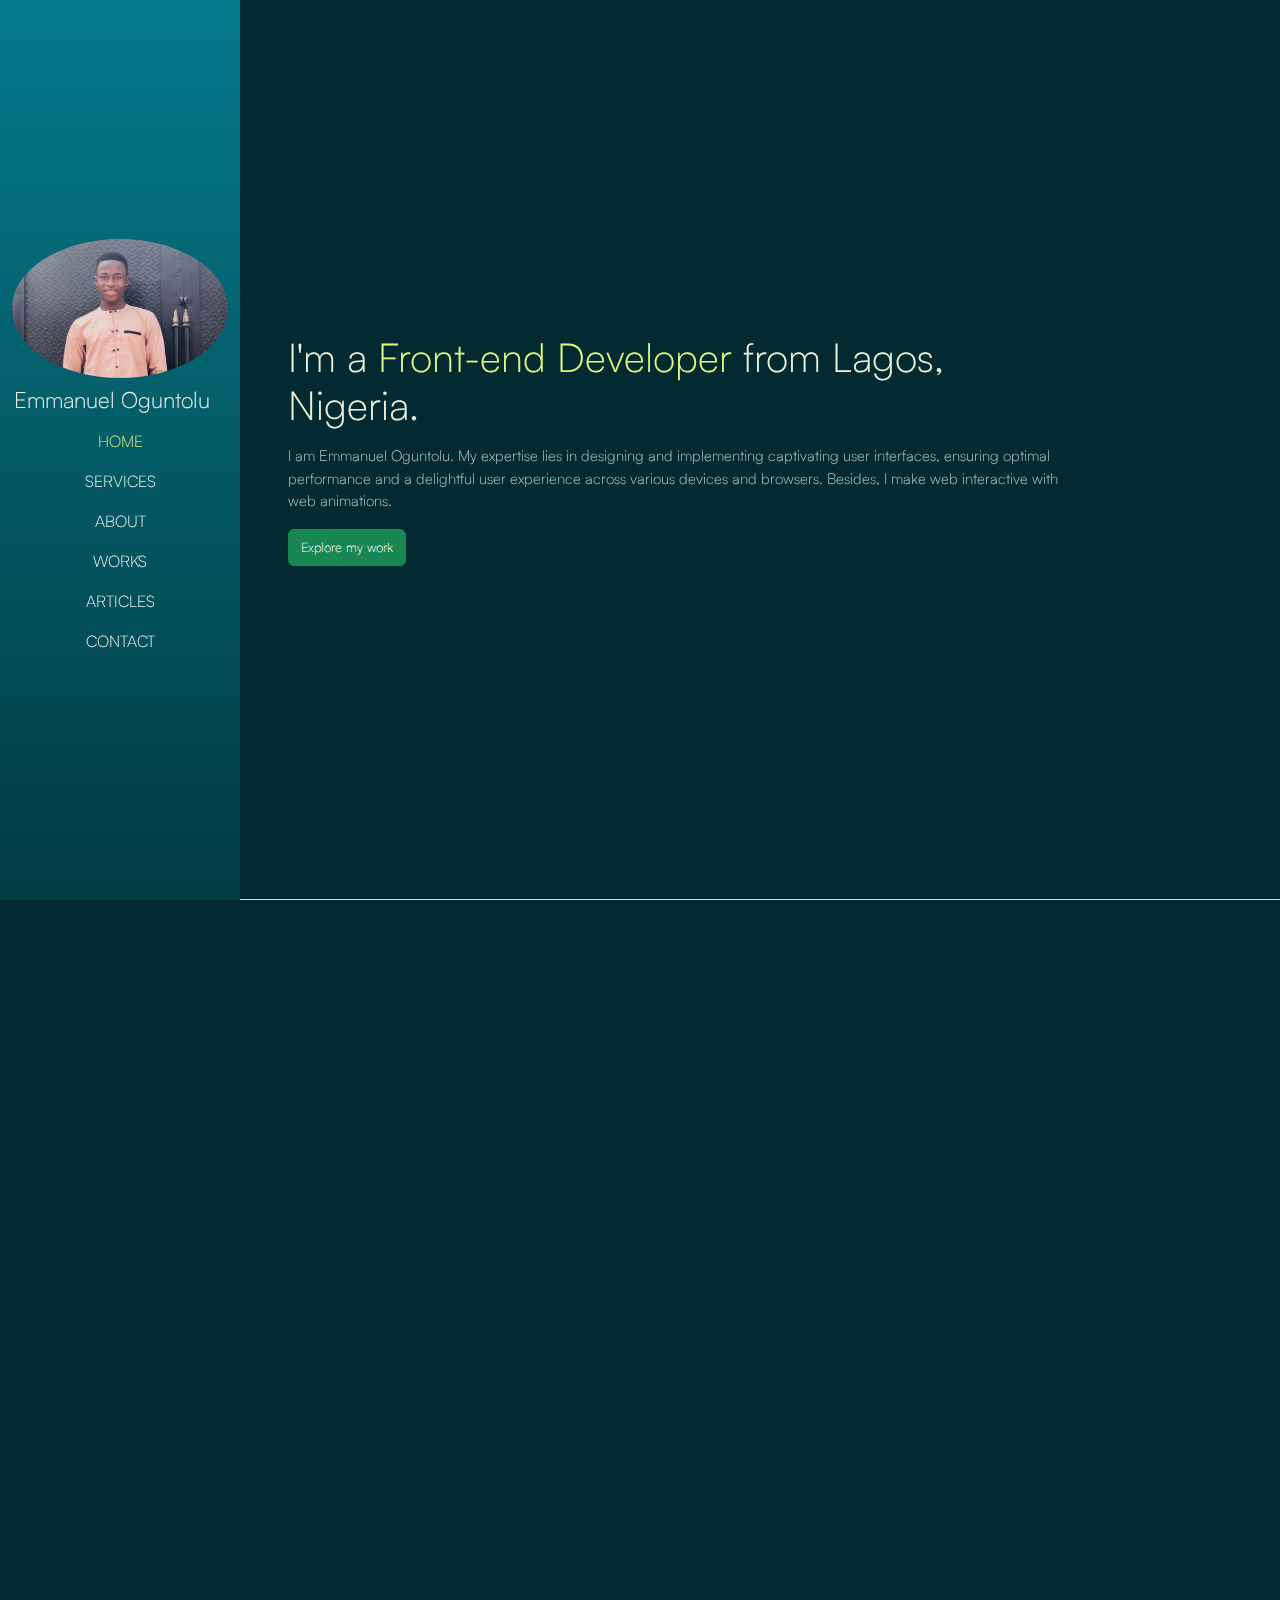
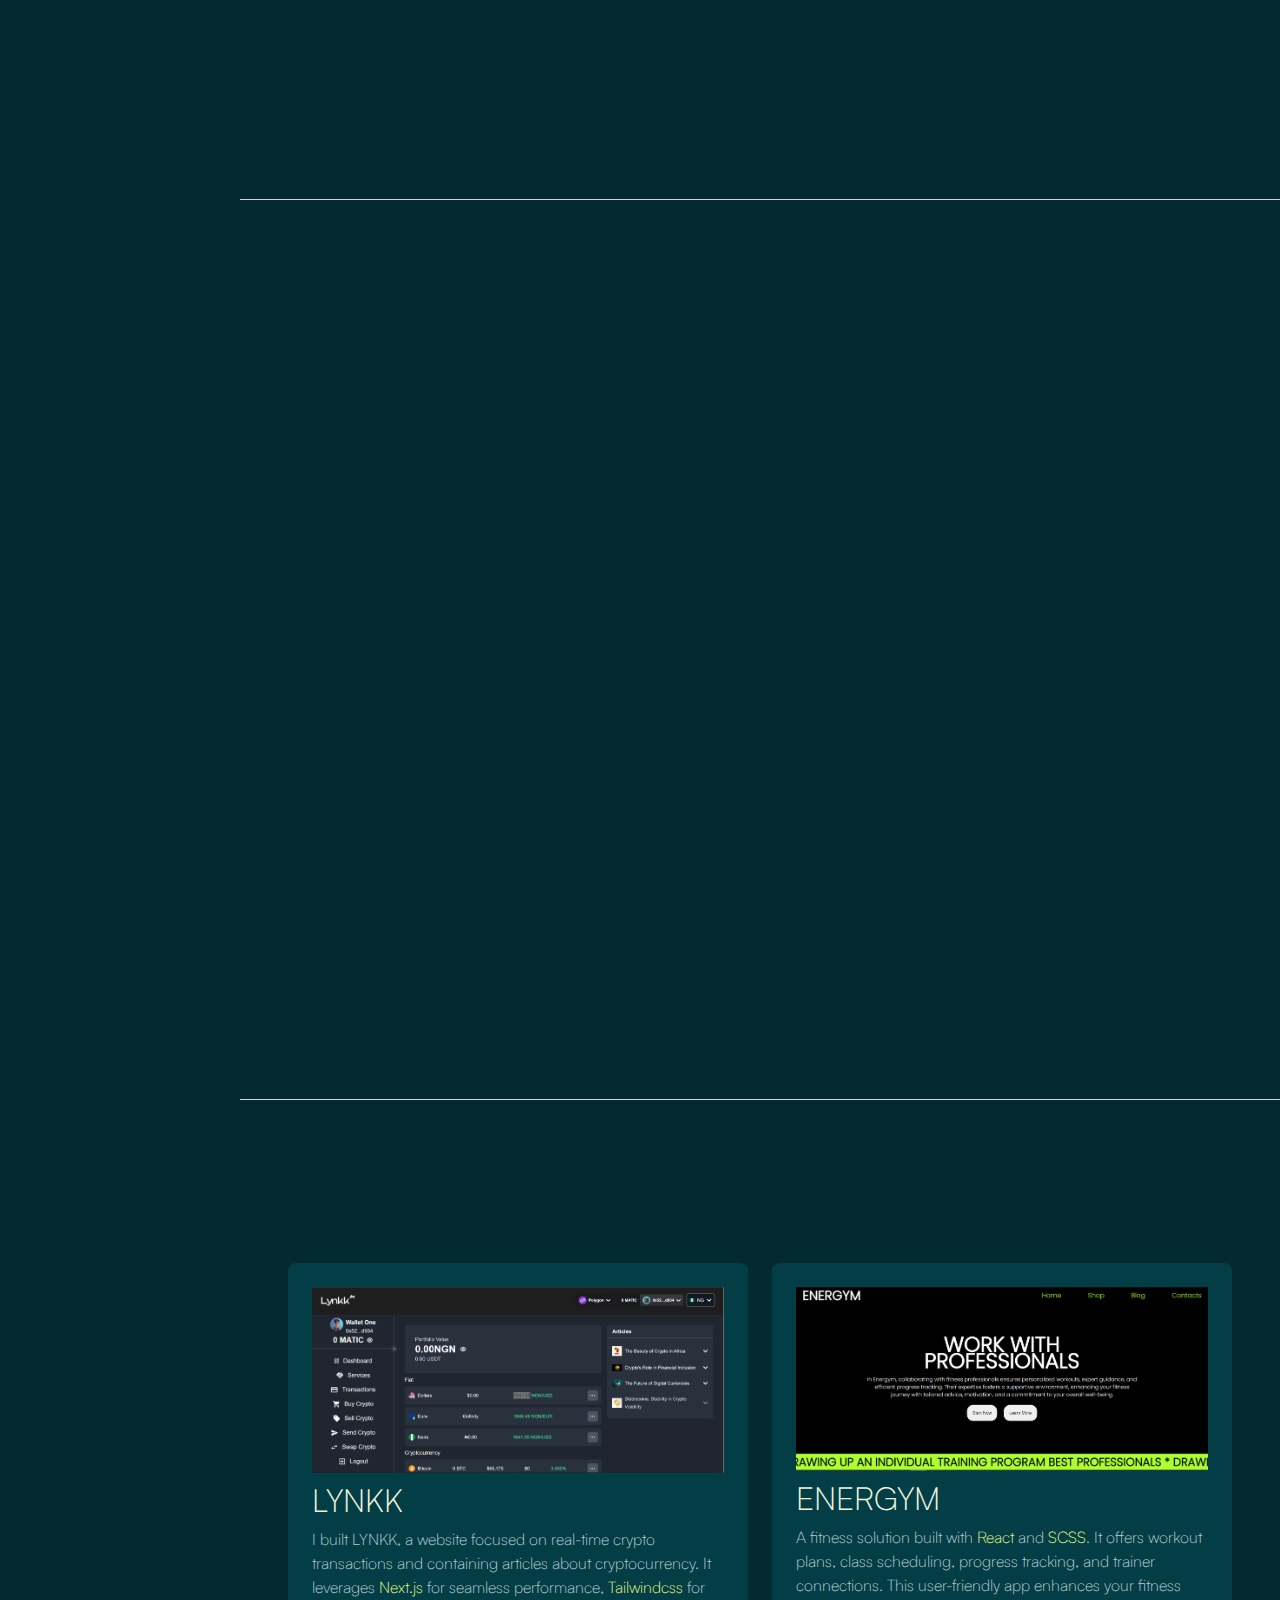
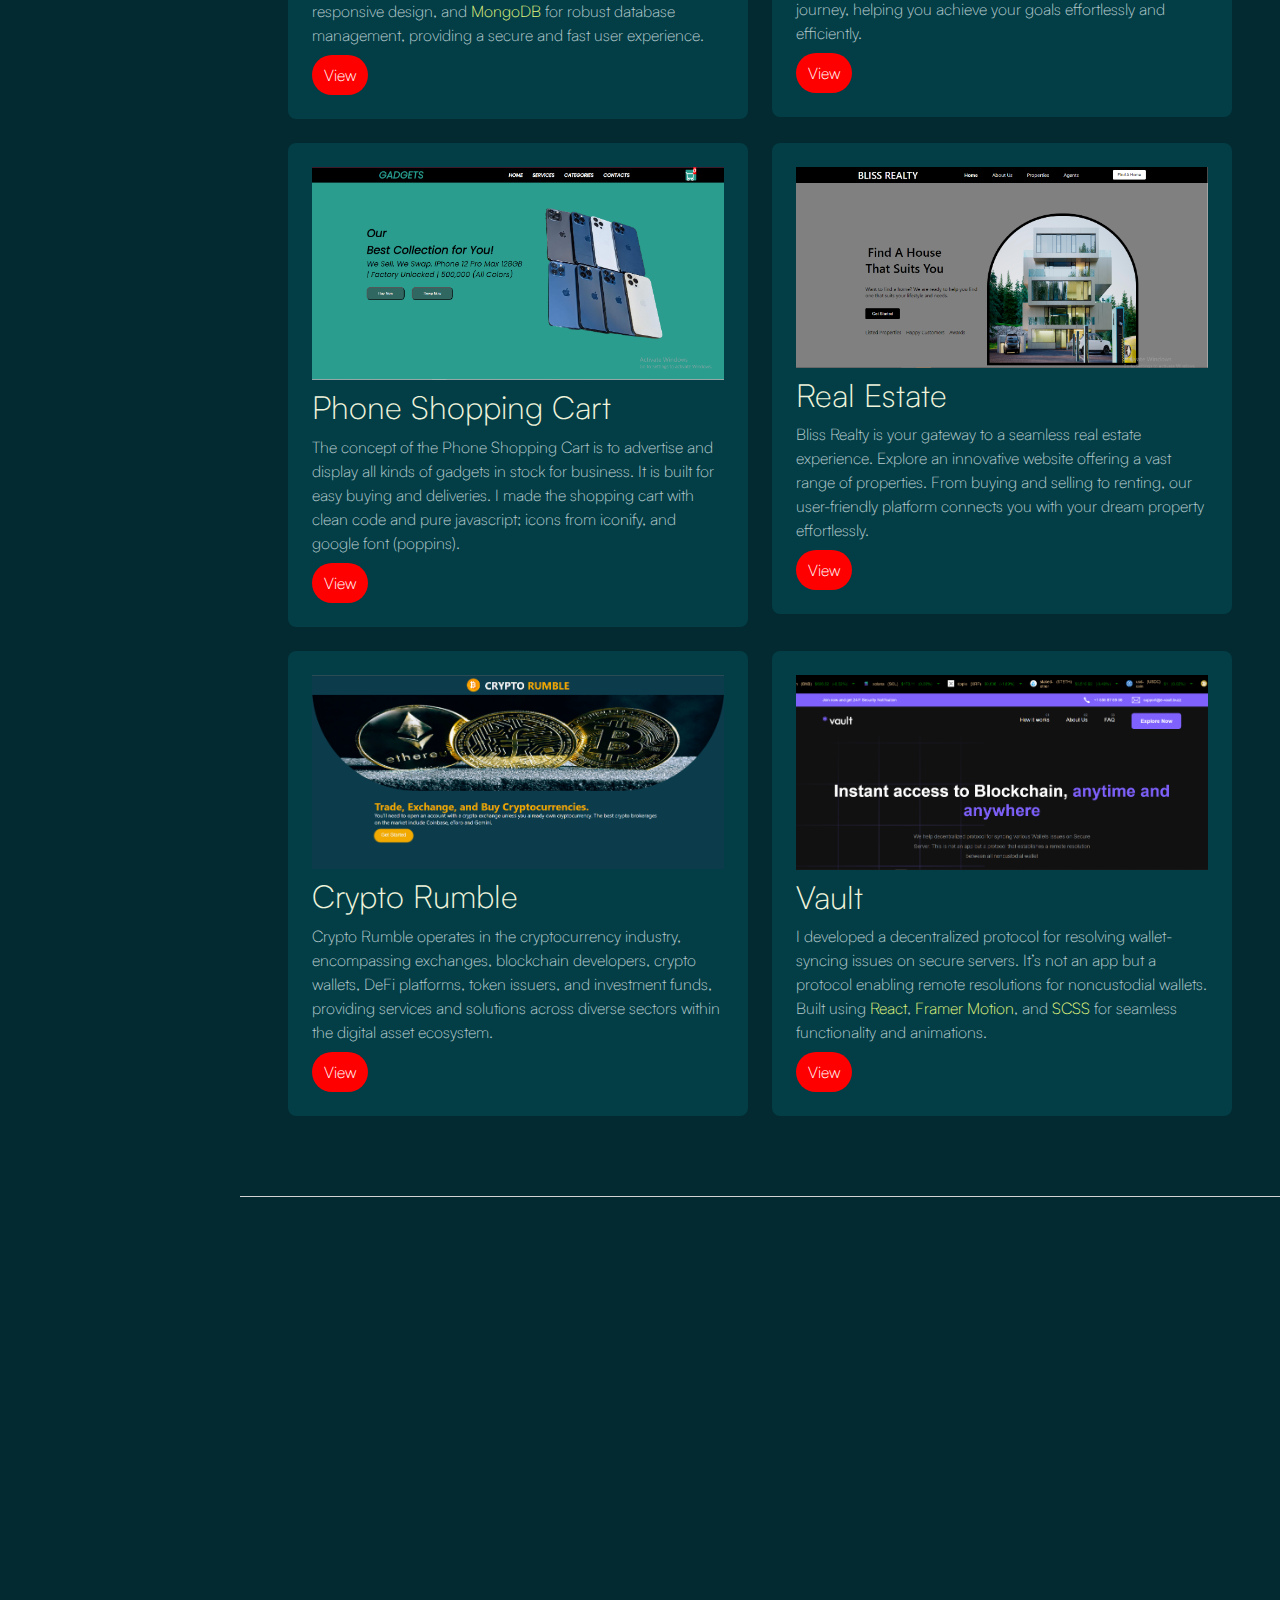
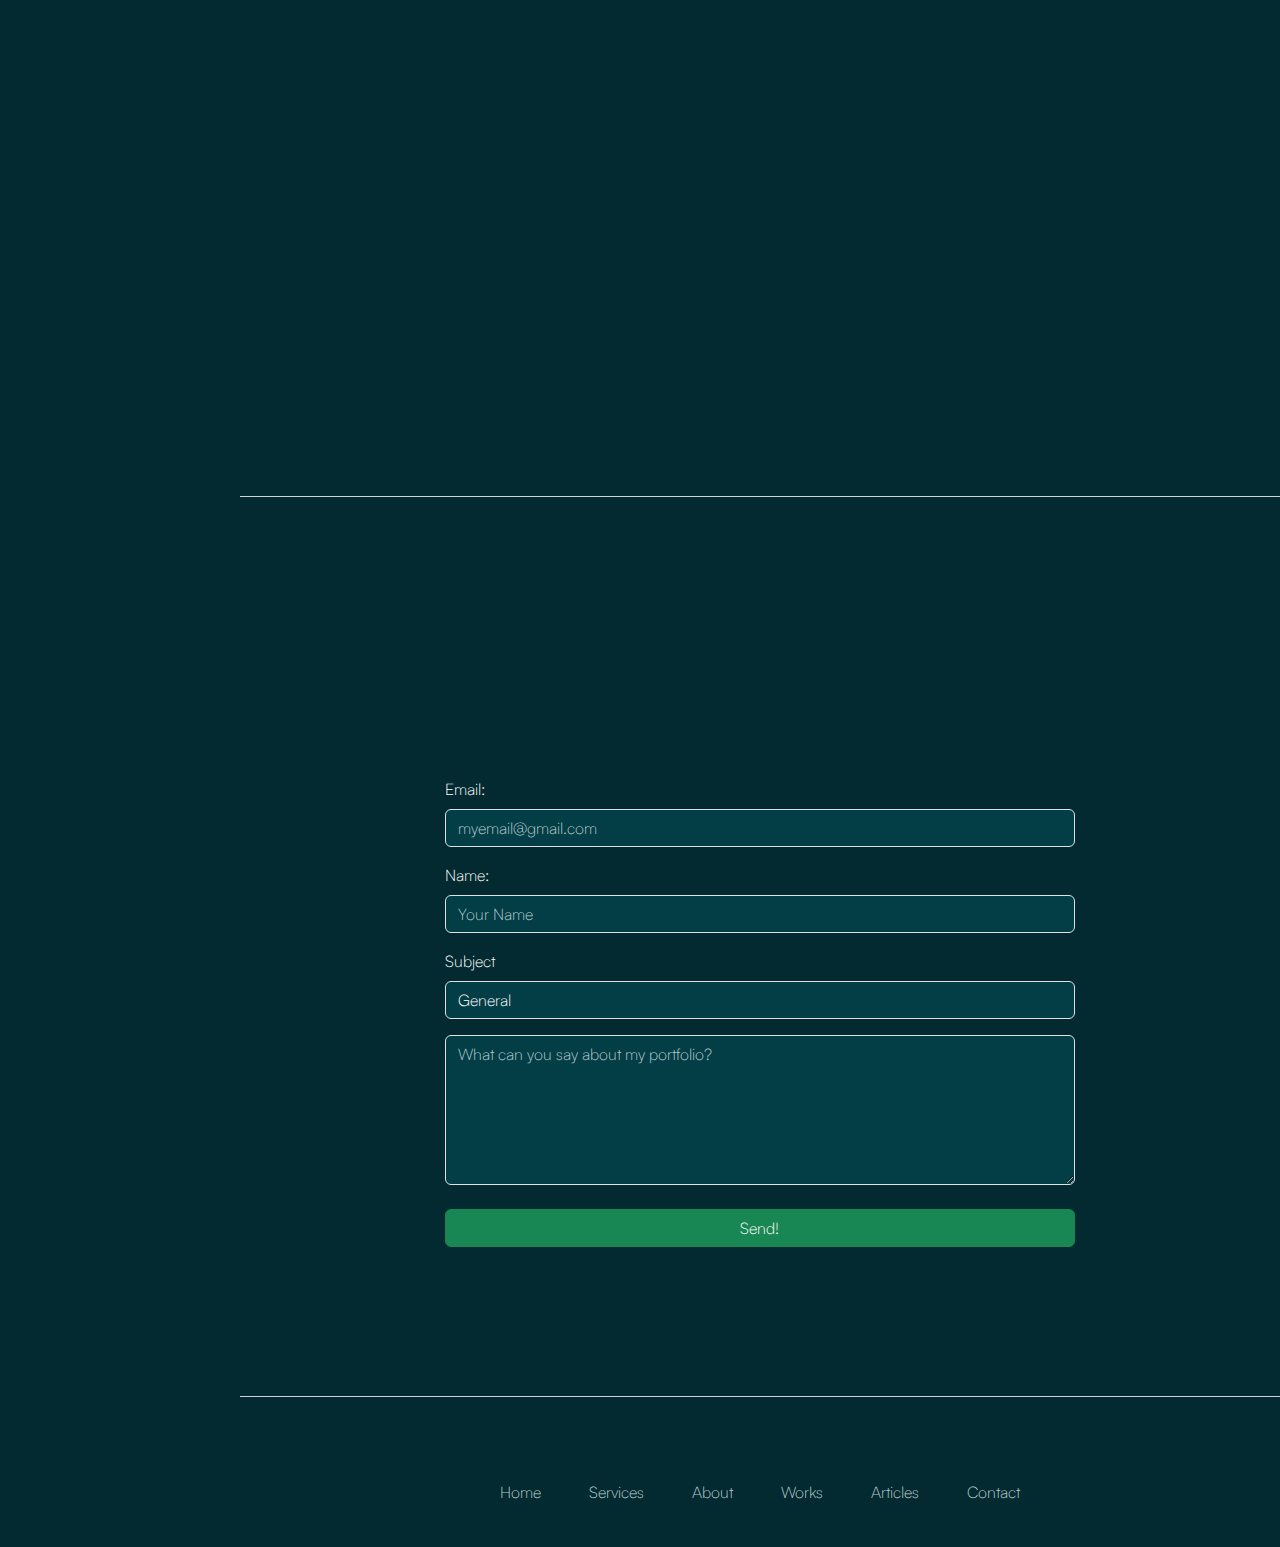
==== commit 2939cb49: "more changes" ====
--- a/index.html
+++ b/index.html
@@ -67,7 +67,7 @@
                         <p class="lead mb-3" style="font-size: 15px;" data-aos="fade-up" data-aos-delay="300">I am Emmanuel Oguntolu. My expertise lies in designing and implementing captivating user interfaces, ensuring optimal performance
                             and a delightful user experience across various devices and browsers. Besides, I make web interactive with web animations.</p>
                         <div data-aos="fade-up" data-aos-delay="300">
-                            <a style="font-size: 13px;" href="#works" class="btn btn-success">Explore my work</a>
+                            <a style="font-size: 13px;" href="#works" class="btn py-2 btn-success">Explore my work</a>
                         </div>
                     </div>
                 </div>
@@ -86,38 +86,40 @@
                         </div>
                     </div>
                 </div>
-                <div class="row">
-                    <!-- <div class="col"> -->
-                    <!-- <div class="service"> -->
-                    <div class="card-group text-white" >
+                <div class="row row-cols-1 row-cols-md-3 g-3">
+                    <div class="col">
                         <div class="card service shadow-effect" data-aos="fade-up">
                             <img src="./Assets/images/web-design.jpg" class="card-img-top" alt="...">
                             <div class="card-content p-3">
-                                <h5 class="card-title">Web Design</h5>
-                                <p class="card-text">"Elevate your online presence with custom web design. We craft stunning, user-friendly websites with sleek layouts, seamless navigation, and engaging visuals to captivate audiences." </p>
+                                <h5 class="card-title">Website Wireframe Design</h5>
+                                <p class="card-text">"Elevate your online presence with custom web design where I craft user-friendly websites with sleek layouts, seamless navigation, and engaging visuals to captivate audiences." </p>
                                 <a class="btn" href="#">View</a>
                             </div>
                         </div>
-                        <div class="card service mx-3 shadow-effect" data-aos="fade-up" data-aos-delay="300">
+                    </div>
+                    <div class="col">
+
+                        <div class="card service shadow-effect" data-aos="fade-up" data-aos-delay="300">
                             <img src="./Assets/images/portrait-young-beautiful-woman-gesticulating.jpg" class="card-img-top" alt="...">
                             <div class="card-content p-3">
                                 <h5 class="card-title">Content Creation</h5>
-                                <p class="card-text">"Harness the impact of exceptional content with our expert creation services. We craft tailored, engaging content—from blogs to social media—that drives traffic and conversions."</p>
+                                <p class="card-text">"Let me help you stand out with expert content creation! We’ll craft tailored, engaging content—from blogs to social posts—that captures attention, drives traffic, and boosts your success."</p>
                                 <a class="btn" href="#">View</a>
                             </div>
                         </div>
+                    </div>
+                    <div class="col">
                         <div class="card service shadow-effect" data-aos="fade-up" data-aos-delay="600">
                             <img src="./Assets/images/maintenance.jpg" class="card-img-top" alt="...">
                             <div class="card-content p-3">
-                                <h5 class="card-title">Web App Maintenance</h5>
+                                <h5 class="card-title">Web Development</h5>
                                 <p class="card-text">"Ensure seamless website performance with our expert web maintenance services. From updates to security and backups, we handle it all—so you can focus on growth."</p>
                                 <a class="btn" href="#">View</a>
 
                             </div>
                         </div>
                     </div>
-                    <!-- </div> -->
-                    <!-- </div> -->
+
                 </div>
 
             </div>
@@ -264,7 +266,7 @@
                             <div class="card-content py-2">
                                 <h2>LYNKK</h2>
                                 <p >I built LYNKK, a website focused on real-time crypto transactions and containing articles about cryptocurrency. 
-                                    It leverages Next.js for seamless performance, TailwindCSS for responsive design, and MongoDB for robust database management, providing a secure and fast user experience.
+                                    It leverages <span>Next.js</span> for seamless performance, <span>Tailwindcss</span> for responsive design, and <span>MongoDB</span> for robust database management, providing a secure and fast user experience.
                                 </p>
                                 <a href="https://lynkktransactions.netlify.app/dashboard">View</a>
                             </div>
@@ -277,8 +279,8 @@
                             </div>
                             <div class="card-content py-2">
                                 <h2>ENERGYM</h2>
-                                <p >Introducing ENERGYM : Your all-in-one fitness solution! Access workout plans, schedule classes, track progress, and connect with trainers and fellow members. Achieve your goals effortlessly with this 
-                                    user-friendly and comprehensive gym website application. Elevate your fitness experience through this intuitive and comprehensive application designed to propel you forward.
+                                <p >A fitness solution built with <span>React</span> and <span>SCSS</span>. It offers workout plans, class scheduling, progress tracking, 
+                                    and trainer connections. This user-friendly app enhances your fitness journey, helping you achieve your goals effortlessly and efficiently.
                                 </p>
                                 <a href="https://energymfitnessio.netlify.app/">View</a>
                             </div>
@@ -325,16 +327,17 @@
                     <div class="col-lg-6">
                         <div class="card-custom p-4 rounded-3" style="background: #033f47e5;">
                             <div class="card-image">
-                                <img src="./Web-designs/images/crypto-rumble.PNG" onerror="this.onerror=null; this.src='./Assets/images/default-image.svg';" alt="realestate image">
+                                <img src="./Assets/images/crypto-rumble.png" onerror="this.onerror=null; this.src='./Assets/images/default-image.svg';" alt="realestate image">
                             </div>
                             <div class="card-content py-2">
                                 <h2>Crypto Rumble</h2>
-                                <p>Crypto Rumble refers to a business or entity that operates within the crytocurrency industry. It can include various types of entities, such as cryptocurrency exchanges, blockchain development companies, crypto wallets, decentralized finance(DeFi) platforms, token issuers, crypto investment funds, and more.</p>
+                                <p>
+                                    Crypto Rumble operates in the cryptocurrency industry, encompassing exchanges, blockchain developers, crypto wallets, DeFi platforms, token issuers, and investment funds, providing services and solutions across diverse sectors within the digital asset ecosystem.</p>
                                 <a href="https://crypto-rumble.netlify.app/">View</a>
                             </div>
                         </div>
                     </div>
-                    <div class="col-lg-6">
+                    <!-- <div class="col-lg-6">
                         <div class="card-custom p-4 rounded-3" style="background: #033f47e5;">
                             <div class="card-image">
                                 <img src="./Assets/images/tradenext.PNG" onerror="this.onerror=null; this.src='./Assets/images/default-image.svg';" alt="todolist image" >
@@ -345,7 +348,20 @@
                                 <a href="tradenext.netlify.app">View</a>
                             </div>
                         </div>
-                    </div>
+                    </div> -->
+                    <div class="col-lg-6">
+                        <div class="card-custom p-4 rounded-3" style="background: #033f47e5;">
+                            <div class="card-image">
+                                <img src="./Assets/images/vault.PNG" onerror="this.onerror=null; this.src='./Assets/images/default-image.svg';" alt="todolist image" >
+                            </div>
+                            <div class="card-content py-2">
+                                <h2>Vault</h2>
+                                <p >I developed a decentralized protocol for resolving wallet-syncing issues on secure servers. It’s not an app but a protocol enabling remote resolutions for noncustodial wallets. Built using <span>React</span>, <span>Framer Motion</span>, and <span>SCSS</span> for seamless functionality and animations.</p>
+                                <a href="https://vault-airdrop.netlify.app">View</a>
+                            </div>
+                        </div>
+                    </div>
+                   
                 </div>
             </div>
             <div class="row">
@@ -364,8 +380,8 @@
                         <h1>My Recent Articles</h1>
                     </div>
                 </div>
-                <div class="scroll justify-content-center">
-                    <div class="card-group text-white">
+                <div class="row row-cols-1 row-cols-md-3 g-3">
+                    <div class="col">
                         <div class="card service shadow-effect" data-aos="fade-up" data-aos-delay="200">
                             <img src="./Assets/images/start-up.jpg" class="card-img-top" alt="...">
                             <div class="card-body p-3">
@@ -375,7 +391,9 @@
                                 <a href="https://medium.com/@eoguntolu9/how-to-increase-your-sales-as-a-start-up-business-d9868969ee56">Read More</a>
                             </div>
                         </div>
-                        <div class="card service mx-3 shadow-effect" data-aos="fade-up" data-aos-delay="400">
+                    </div>
+                    <div class="col">
+                        <div class="card service shadow-effect" data-aos="fade-up" data-aos-delay="400">
                             <img src="./Assets/images/hand-holding-growth-arrow-with-coins.jpg" class="card-img-top" alt="...">
                             <div class="card-body p-3">
                                 <h5 class="card-title">7 LUCRATIVE B2B LEAD GENERATION IDEAS</h5>
@@ -383,6 +401,8 @@
                                 <a href="https://medium.com/@eoguntolu9/7-lucrative-b2b-lead-generation-ideas-9f407489061b">Read More</a>
                             </div>
                         </div>
+                    </div>
+                    <div class="col">
                         <div class="card service shadow-effect" data-aos="fade-up" data-aos-delay="600">
                             <img src="./Assets/images/crypto.jpg" class="card-img-top" alt="...">
                             <div class="card-body p-3">
@@ -391,8 +411,6 @@
                                 <a href="https://medium.com/@eoguntolu9/the-good-and-bad-sides-of-cryptocurrency-cryptocurrency-trading-cd88e2225889">Read More</a>
                             </div>
                         </div>          
-                        
-
                     </div>
                 </div>
             </div>
--- a/Assets/css/style.css
+++ b/Assets/css/style.css
@@ -70,7 +70,70 @@
     padding: 10px 12px;
 
 }
-
+section.full-height {
+    min-height: 100vh;
+    height: 100%;
+    /* background-color: #072b39; */
+    display: flex;
+    flex-direction: column;
+    justify-content: center;
+    padding: 80px 0;
+    border-bottom: 1px solid lightgray;
+}
+section span {
+    color: #e0f780;
+}
+
+/* SERVICES */
+.card {
+    background: #033f47e5;
+}
+.shadow-effect {
+    transition: all 0.2s ease-in-out;
+}
+.shadow-effect:hover {
+    box-shadow: 0 3px 4px 2px #e0f780;
+}
+
+#contact .form-control {
+    background: #033f47e5;
+    color: #fff;
+}
+#contact .form-control::placeholder {
+    color: #b6cbce;
+}
+.footer {
+    background-color: #316761;
+    justify-content: center;
+    text-align: center;
+    align-items: center;
+    height: 150px;
+    padding: 1em 0;
+}
+.footer .social-media {
+    padding-bottom: 1em;
+}
+.footer .social-media a {
+    display: inline-block;
+    text-align: center;
+    margin: 0 8px;
+    line-height: 35px;
+    font-size: 2em;
+    width: 40px;
+    height: 40px;
+
+}
+.footer .list {
+    padding: 0;
+    display: flex;
+    justify-content: center;
+    gap: 3em;
+    line-height: 35px;
+}
+.footer .list li {
+    text-decoration: none;
+    list-style: none;
+}
 
 
 @media(min-width: 992px) {
@@ -126,70 +189,6 @@
 
 }
 
-section.full-height {
-    min-height: 100vh;
-    height: 100%;
-    /* background-color: #072b39; */
-    display: flex;
-    flex-direction: column;
-    justify-content: center;
-    padding: 80px 0;
-    border-bottom: 1px solid lightgray;
-}
-section span {
-    color: #e0f780;
-}
-
-/* SERVICES */
-.card {
-    background: #033f47e5;
-}
-.shadow-effect {
-    transition: all 0.2s ease-in-out;
-}
-.shadow-effect:hover {
-    box-shadow: 0 3px 4px 2px #e0f780;
-}
-
-#contact .form-control {
-    background: #033f47e5;
-    color: #fff;
-}
-#contact .form-control::placeholder {
-    color: #b6cbce;
-}
-.footer {
-    background-color: #316761;
-    justify-content: center;
-    text-align: center;
-    align-items: center;
-    height: 150px;
-    padding: 1em 0;
-}
-.footer .social-media {
-    padding-bottom: 1em;
-}
-.footer .social-media a {
-    display: inline-block;
-    text-align: center;
-    margin: 0 8px;
-    line-height: 35px;
-    font-size: 2em;
-    width: 40px;
-    height: 40px;
-
-}
-.footer .list {
-    padding: 0;
-    display: flex;
-    justify-content: center;
-    gap: 3em;
-    line-height: 35px;
-}
-.footer .list li {
-    text-decoration: none;
-    list-style: none;
-}
 @media(max-width: 610px){
     .footer {
         height: auto;
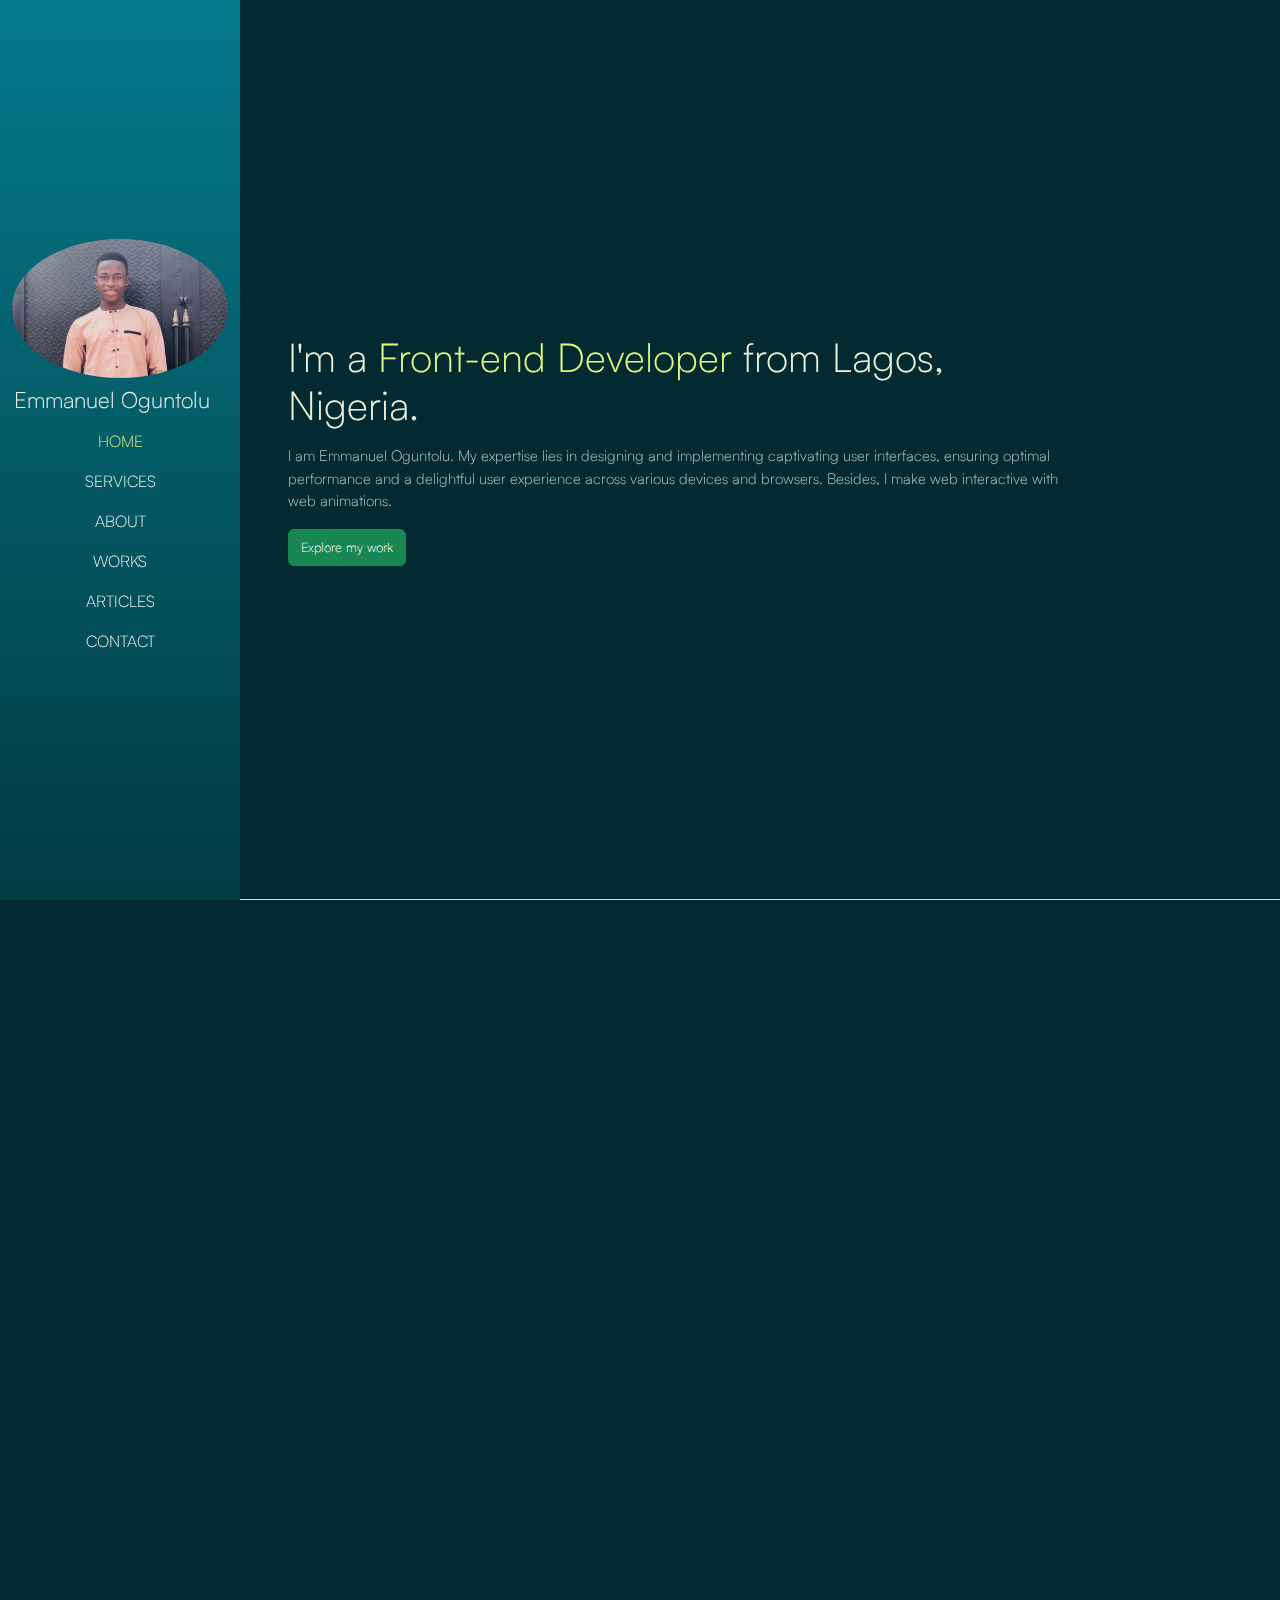
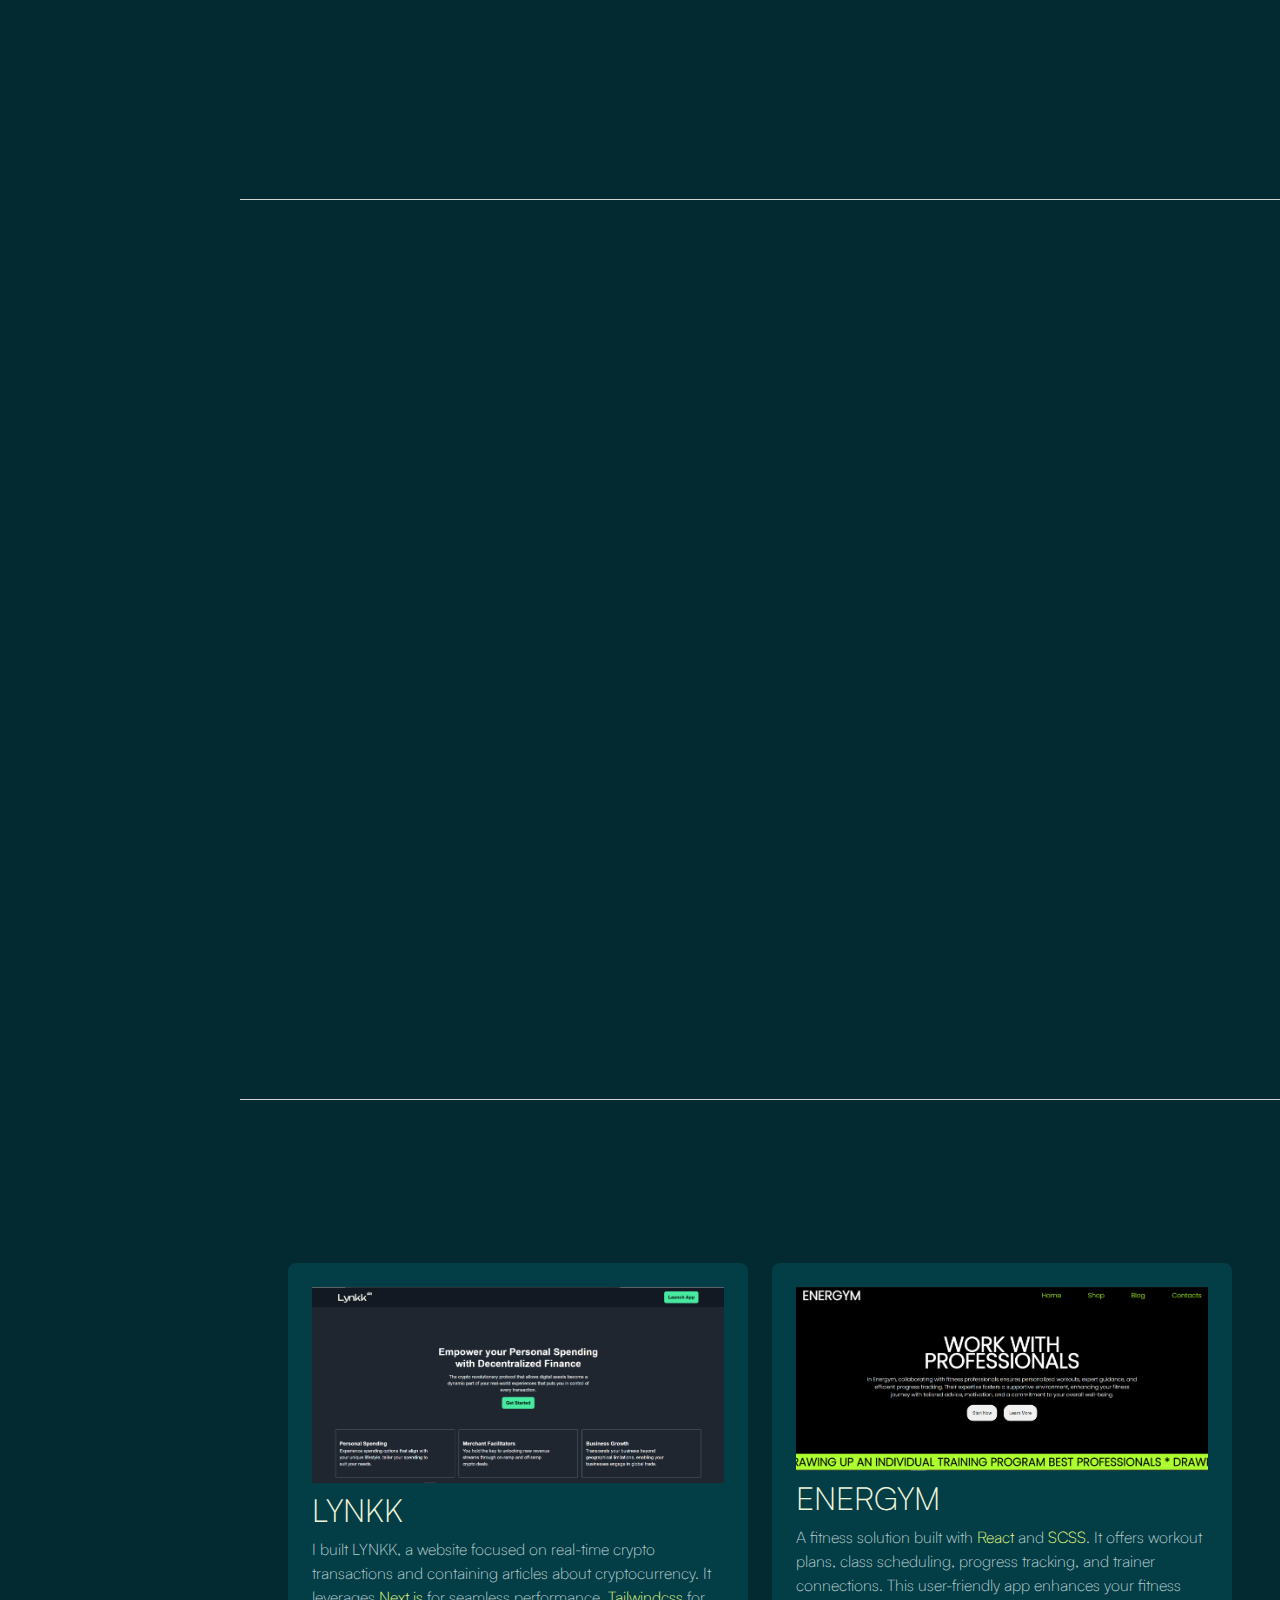
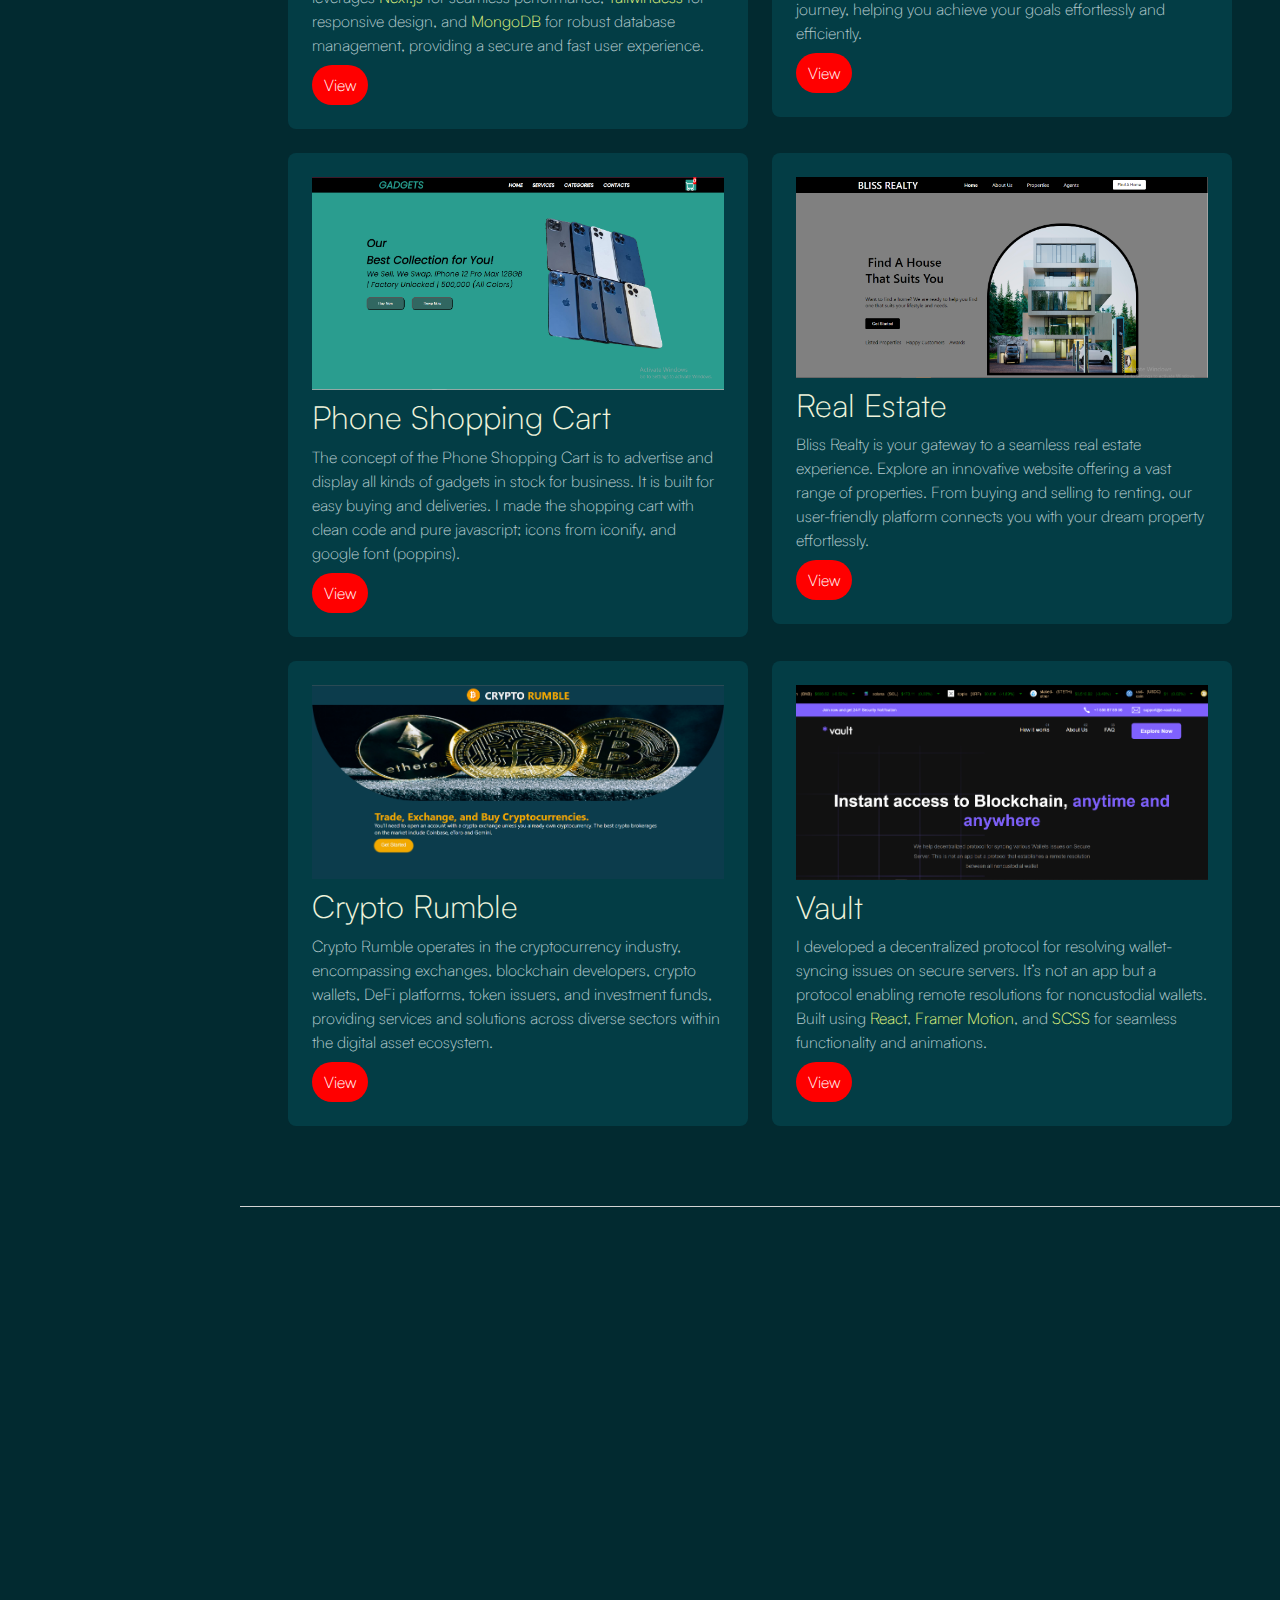
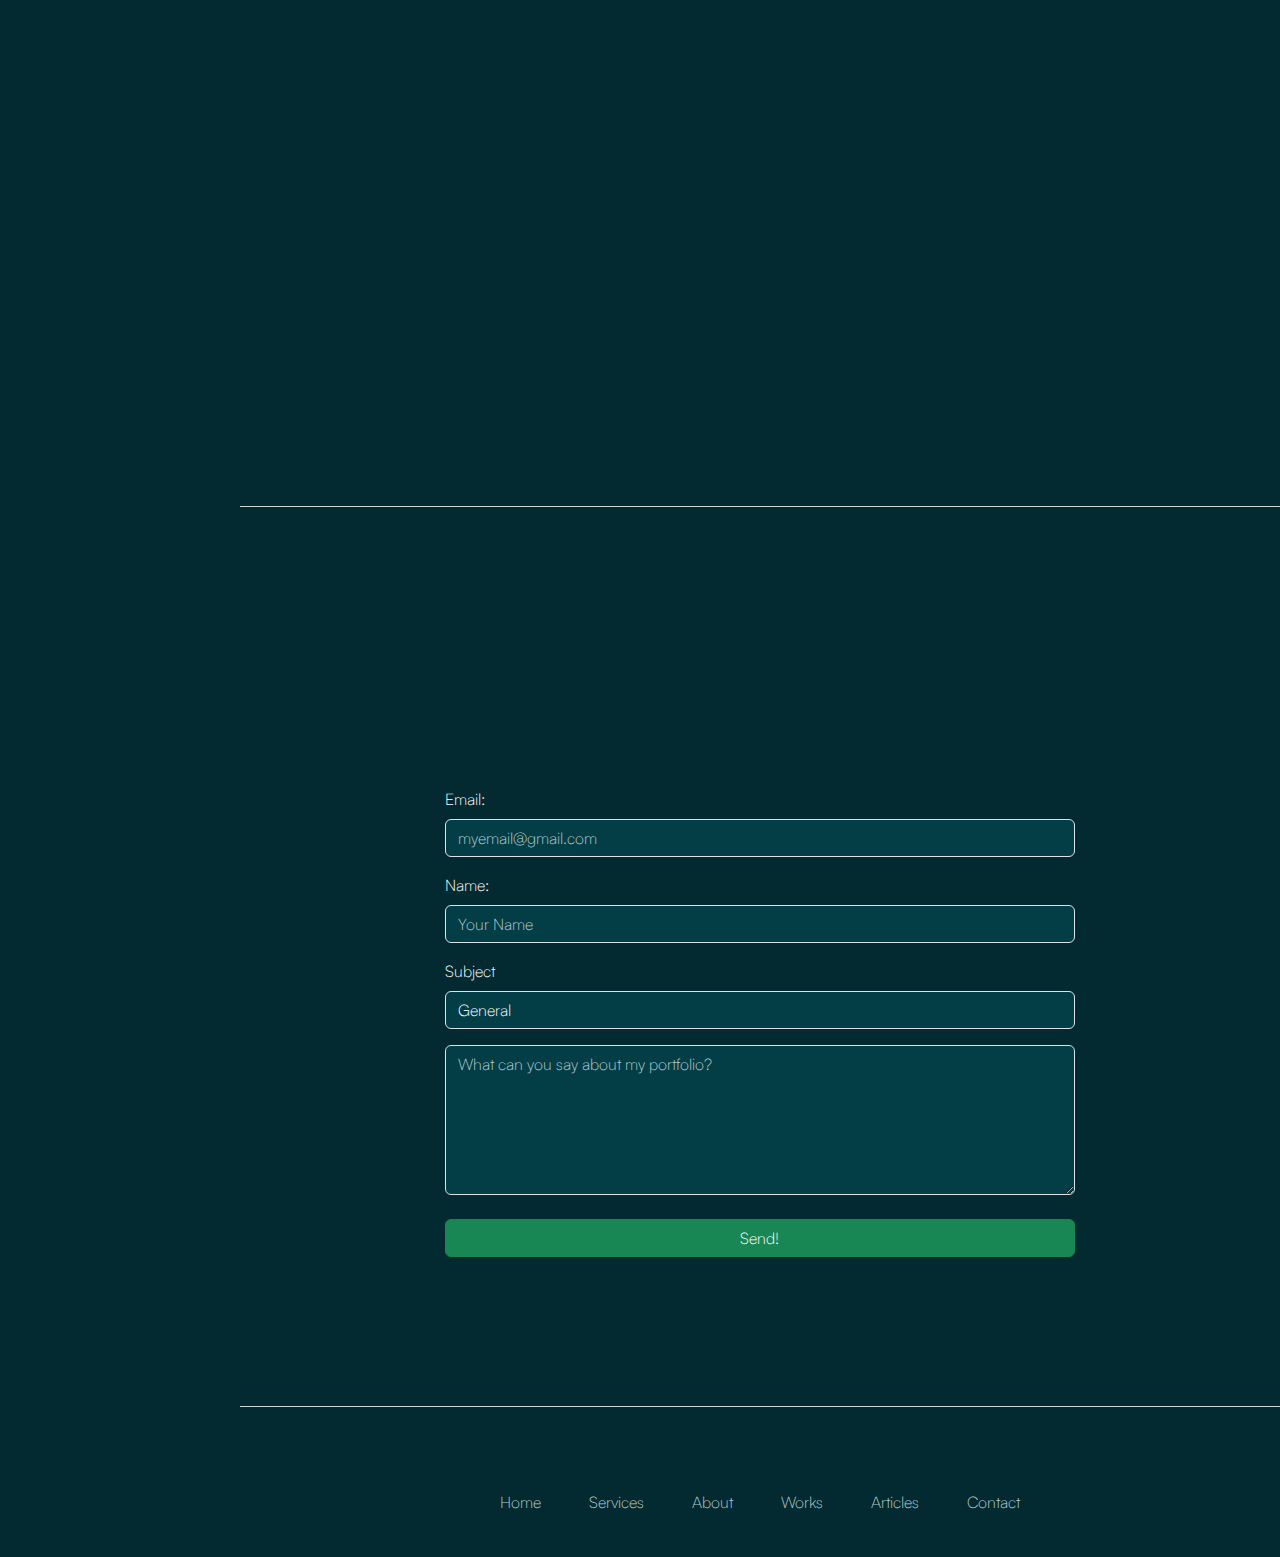
==== commit cbf8dc27: "new changes" ====
--- a/index.html
+++ b/index.html
@@ -93,7 +93,7 @@
                             <div class="card-content p-3">
                                 <h5 class="card-title">Website Wireframe Design</h5>
                                 <p class="card-text">"Elevate your online presence with custom web design where I craft user-friendly websites with sleek layouts, seamless navigation, and engaging visuals to captivate audiences." </p>
-                                <a class="btn" href="#">View</a>
+                                <a class="btn" href="wireframes">View</a>
                             </div>
                         </div>
                     </div>
@@ -104,7 +104,7 @@
                             <div class="card-content p-3">
                                 <h5 class="card-title">Content Creation</h5>
                                 <p class="card-text">"Let me help you stand out with expert content creation! We’ll craft tailored, engaging content—from blogs to social posts—that captures attention, drives traffic, and boosts your success."</p>
-                                <a class="btn" href="#">View</a>
+                                <a class="btn" href="content">View</a>
                             </div>
                         </div>
                     </div>
@@ -268,7 +268,7 @@
                                 <p >I built LYNKK, a website focused on real-time crypto transactions and containing articles about cryptocurrency. 
                                     It leverages <span>Next.js</span> for seamless performance, <span>Tailwindcss</span> for responsive design, and <span>MongoDB</span> for robust database management, providing a secure and fast user experience.
                                 </p>
-                                <a href="https://lynkktransactions.netlify.app/dashboard">View</a>
+                                <a href="#">View</a>
                             </div>
                         </div>
                     </div>
@@ -383,32 +383,31 @@
                 <div class="row row-cols-1 row-cols-md-3 g-3">
                     <div class="col">
                         <div class="card service shadow-effect" data-aos="fade-up" data-aos-delay="200">
-                            <img src="./Assets/images/start-up.jpg" class="card-img-top" alt="...">
-                            <div class="card-body p-3">
-                                <h5 class="card-title">
-                                   HOW TO INCREASE YOUR SALES AS A START-UP BUSINESS</h5>
-                                <p class="card-text">A significant concern of a start-up and every other business is increasing sales. Sales is the lifeline of a business. Without enough sales, a business will go bankrupt and fold up.</p>
-                                <a href="https://medium.com/@eoguntolu9/how-to-increase-your-sales-as-a-start-up-business-d9868969ee56">Read More</a>
+                            <img src="./Assets/images/callbacks.png" class="card-img-top" alt="...">
+                            <div class="card-content p-3">
+                                <h5 class="card-title text-uppercase">CALLBACKS VS PROMISES IN JAVASCRIPT!</h5>
+                                <p class="card-text">Asynchronous operations are a crucial part of JavaScript, and handling them efficiently can make a huge difference in code readability and maintainability. Let's break down callbacks and promises with a simple example. 👇</p>
+                                <a href="https://www.linkedin.com/feed/update/urn:li:activity:7304576678184296449/">View</a>
                             </div>
                         </div>
                     </div>
                     <div class="col">
                         <div class="card service shadow-effect" data-aos="fade-up" data-aos-delay="400">
-                            <img src="./Assets/images/hand-holding-growth-arrow-with-coins.jpg" class="card-img-top" alt="...">
-                            <div class="card-body p-3">
-                                <h5 class="card-title">7 LUCRATIVE B2B LEAD GENERATION IDEAS</h5>
-                                <p class="card-text">Not getting leads? You’re probably not doing what you have to do to get people to find out about your business. No leads mean no sales. Hence, the need for a healthier link with prospective customers to step up your company sales using the 20 best B2B lead generation strategies listed in this article.</p>
-                                <a href="https://medium.com/@eoguntolu9/7-lucrative-b2b-lead-generation-ideas-9f407489061b">Read More</a>
+                            <img src="./Assets/images/goals.jpg" class="card-img-top" alt="...">
+                            <div class="card-content p-3">
+                                <h5 class="card-title text-uppercase">Marching Forward: New Code, New Goals! 🚀</h5>
+                                <p class="card-text">A new month is here, and with it comes fresh opportunities to build, learn, and grow as a developer. This March, I’m setting new coding challenges, refining my skills, and.....</p>
+                                <a href="https://www.linkedin.com/feed/update/urn:li:activity:7301510029403156480/">View</a>
                             </div>
                         </div>
                     </div>
                     <div class="col">
                         <div class="card service shadow-effect" data-aos="fade-up" data-aos-delay="600">
-                            <img src="./Assets/images/crypto.jpg" class="card-img-top" alt="...">
-                            <div class="card-body p-3">
-                                <h5 class="card-title">THE GOOD AND BAD SIDES OF CRYPTOCURRENCY & CRYPTOCURRENCY TRADING</h5>
-                                <p class="card-text">When we look at the current digital era, a significant amount of over 4.5 billion internet users flood the globe, with about 3.8 billion actively using social media and making online transactions. </p>
-                                <a href="https://medium.com/@eoguntolu9/the-good-and-bad-sides-of-cryptocurrency-cryptocurrency-trading-cd88e2225889">Read More</a>
+                            <img src="./Assets/images/arrays.jpg" class="card-img-top" alt="...">
+                            <div class="card-content p-3">
+                                <h5 class="card-title text-uppercase">Mastering JavaScript Arrays & Objects Like a Pro 🚀</h5>
+                                <p class="card-text">Ever wondered how to filter, map, and reduce data efficiently in JavaScript? Let's break it down with some real-world examples! 🔥</p>
+                                <a href="https://www.linkedin.com/feed/update/urn:li:activity:7298545912916721666/">View</a>
                             </div>
                         </div>          
                     </div>
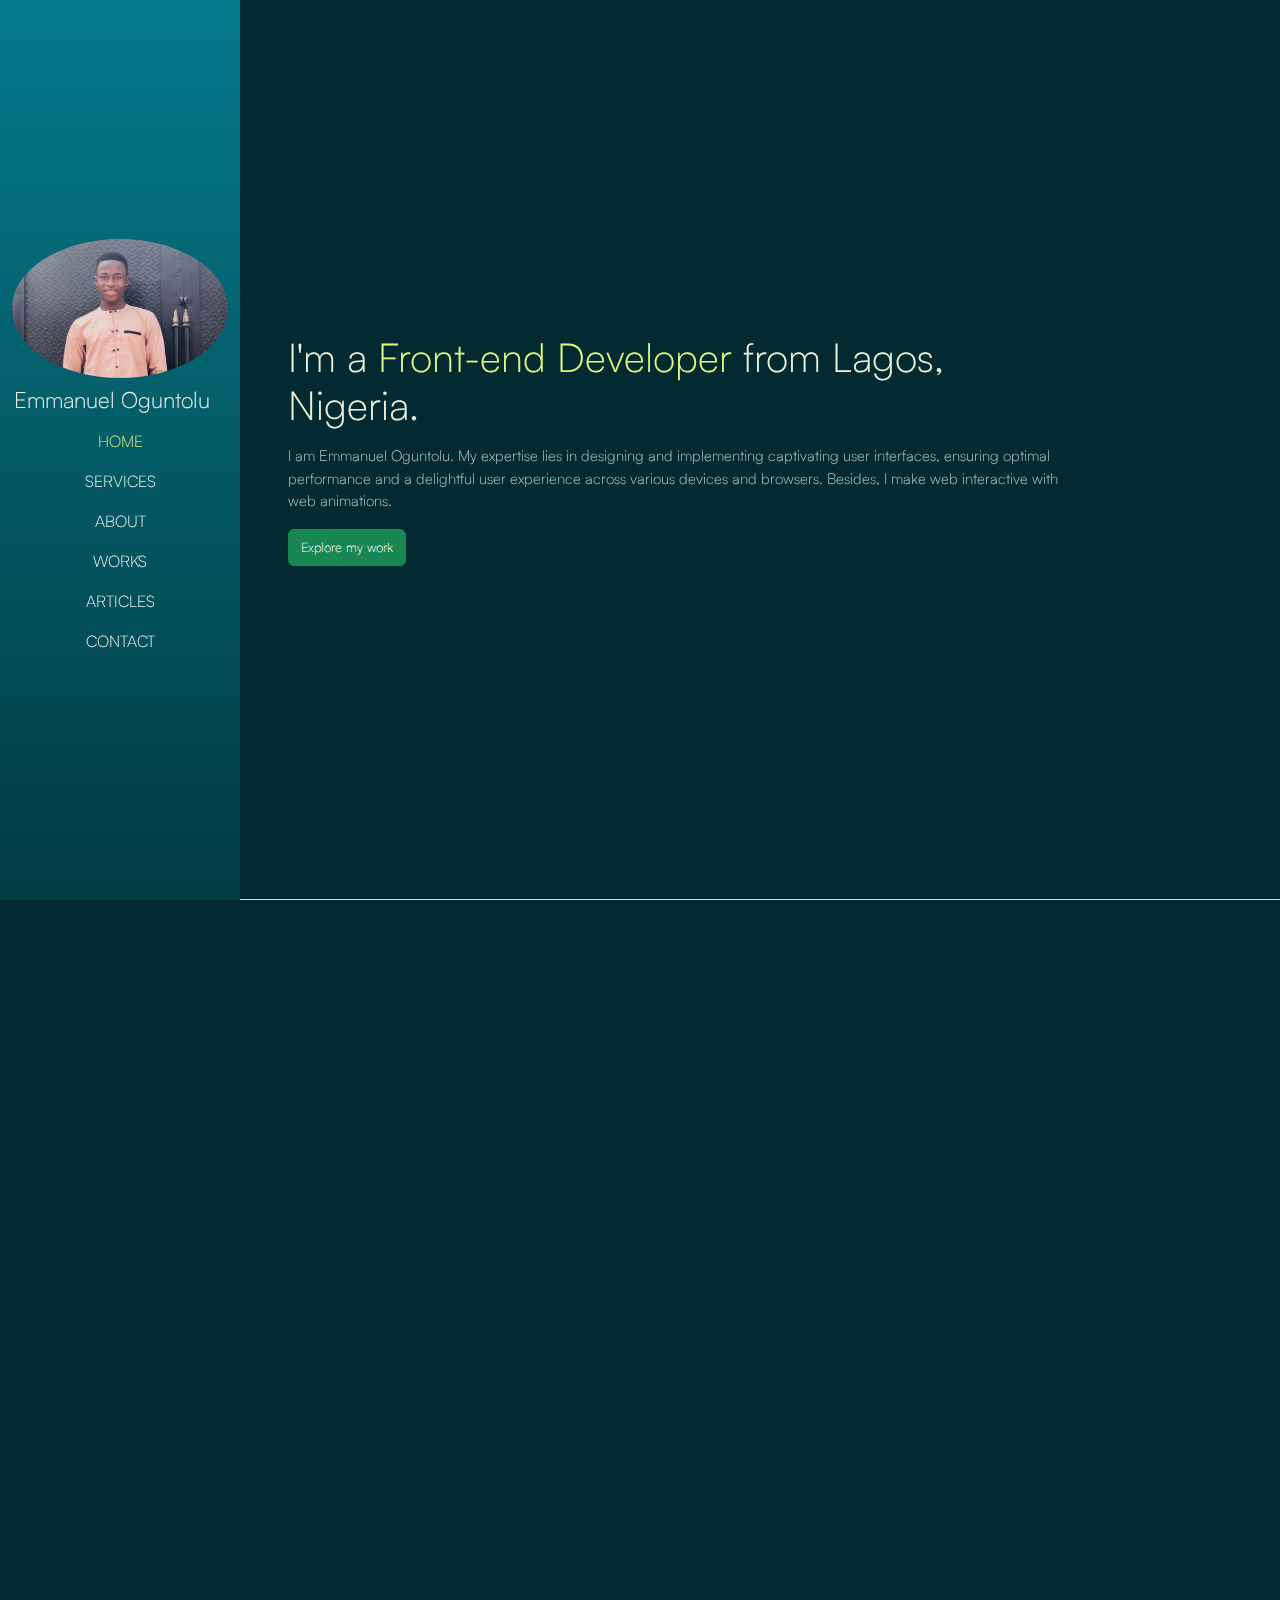
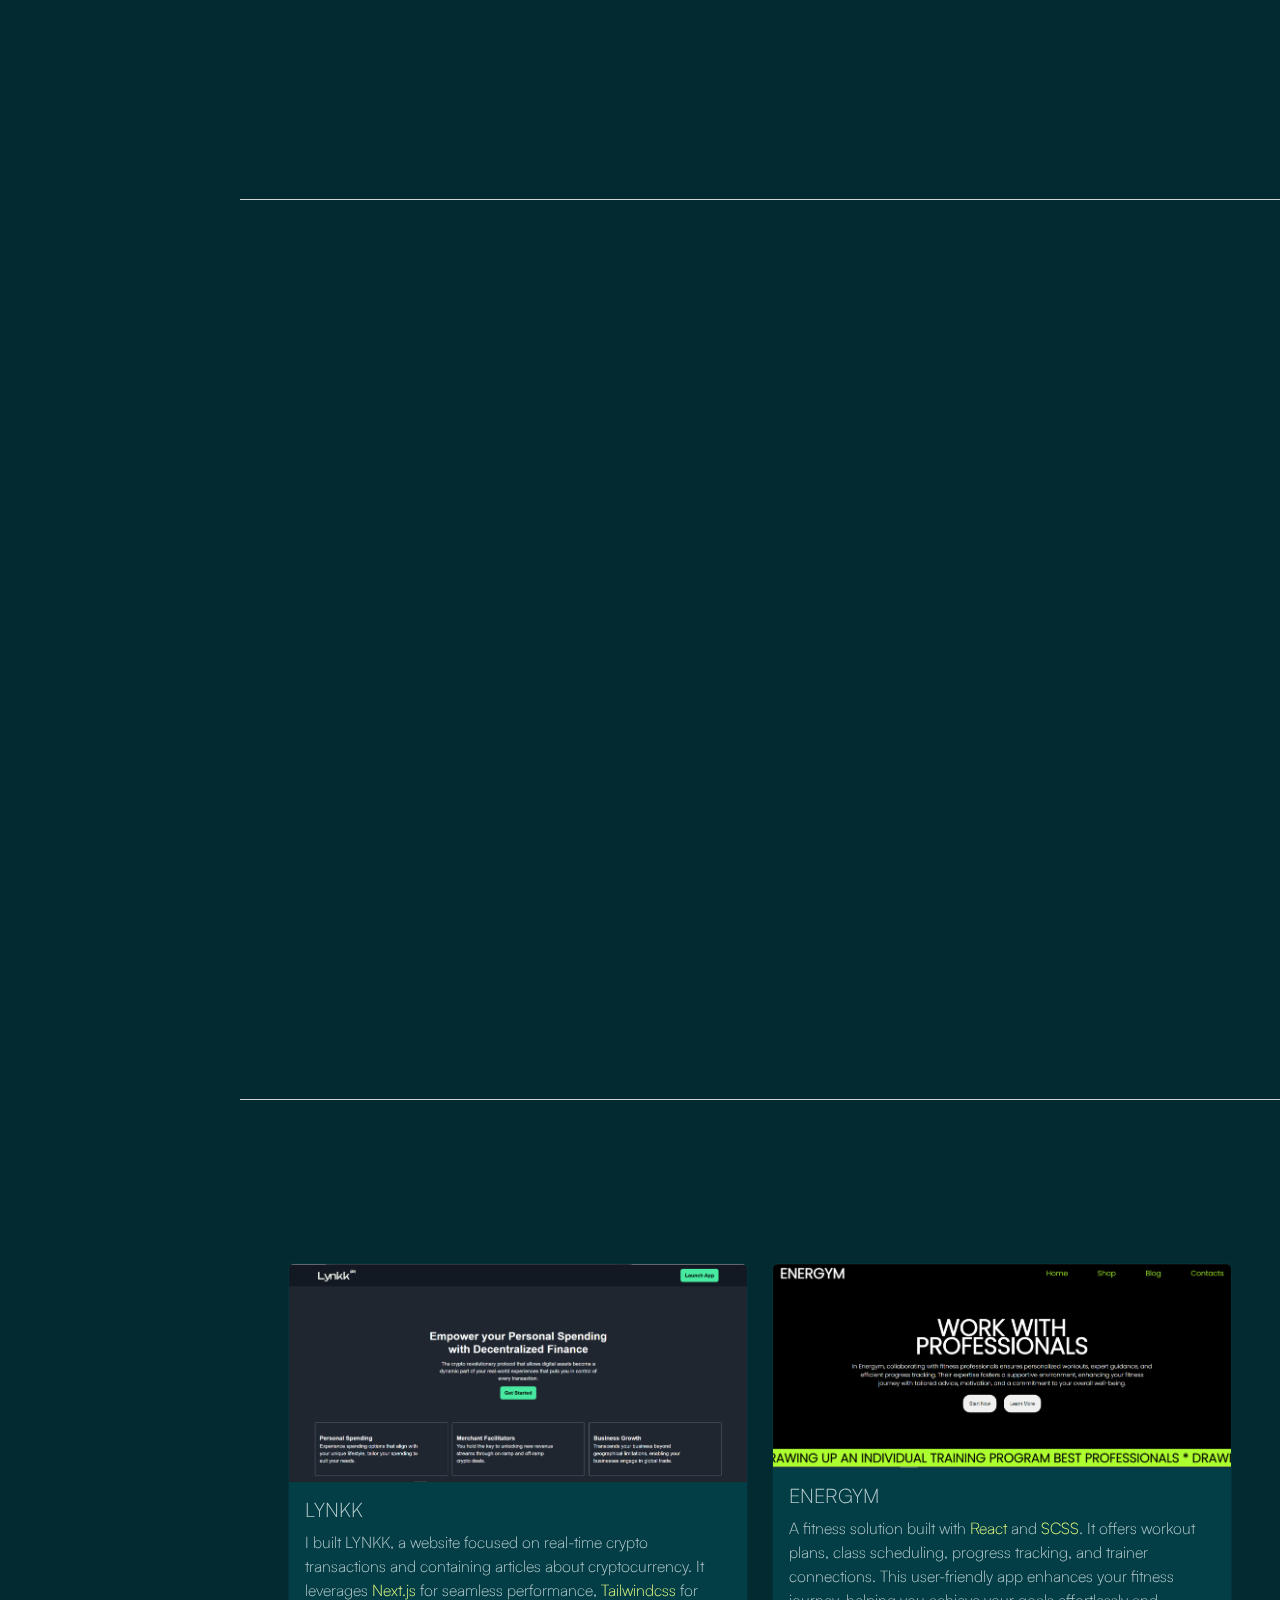
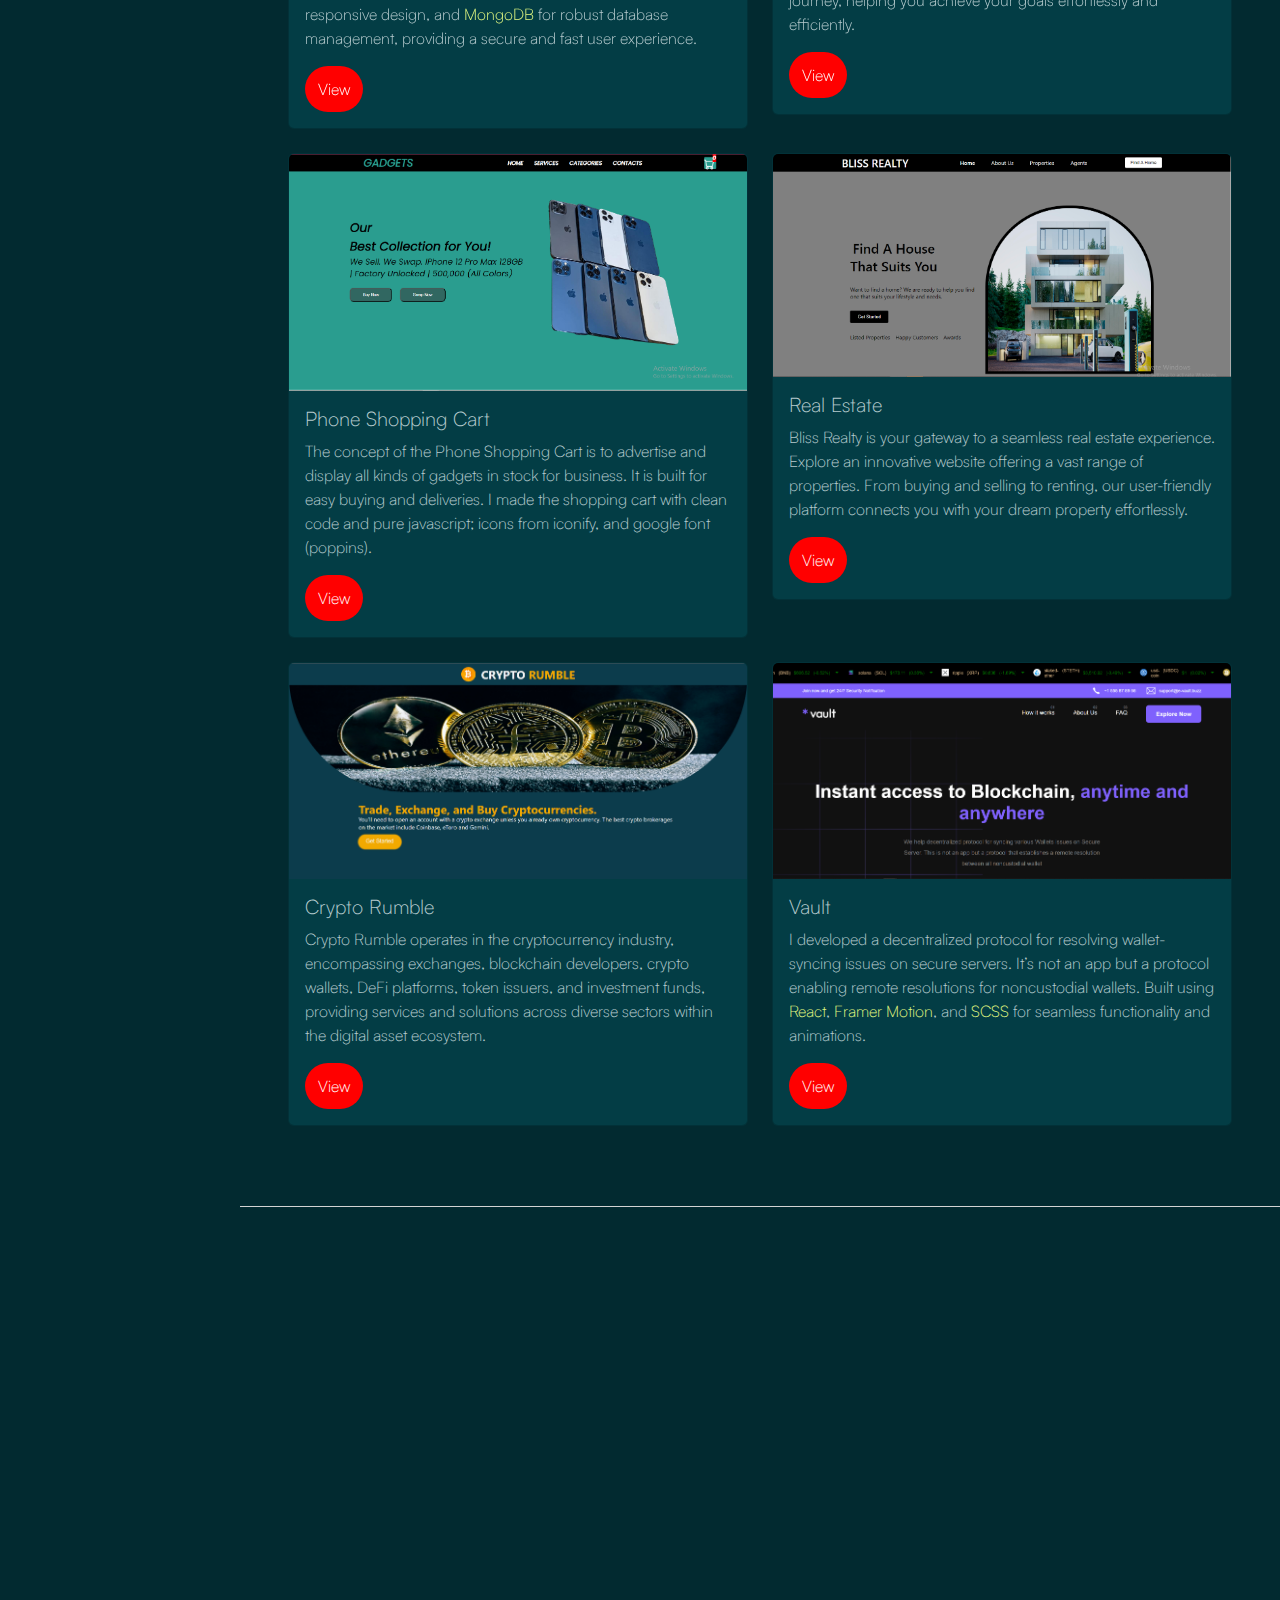
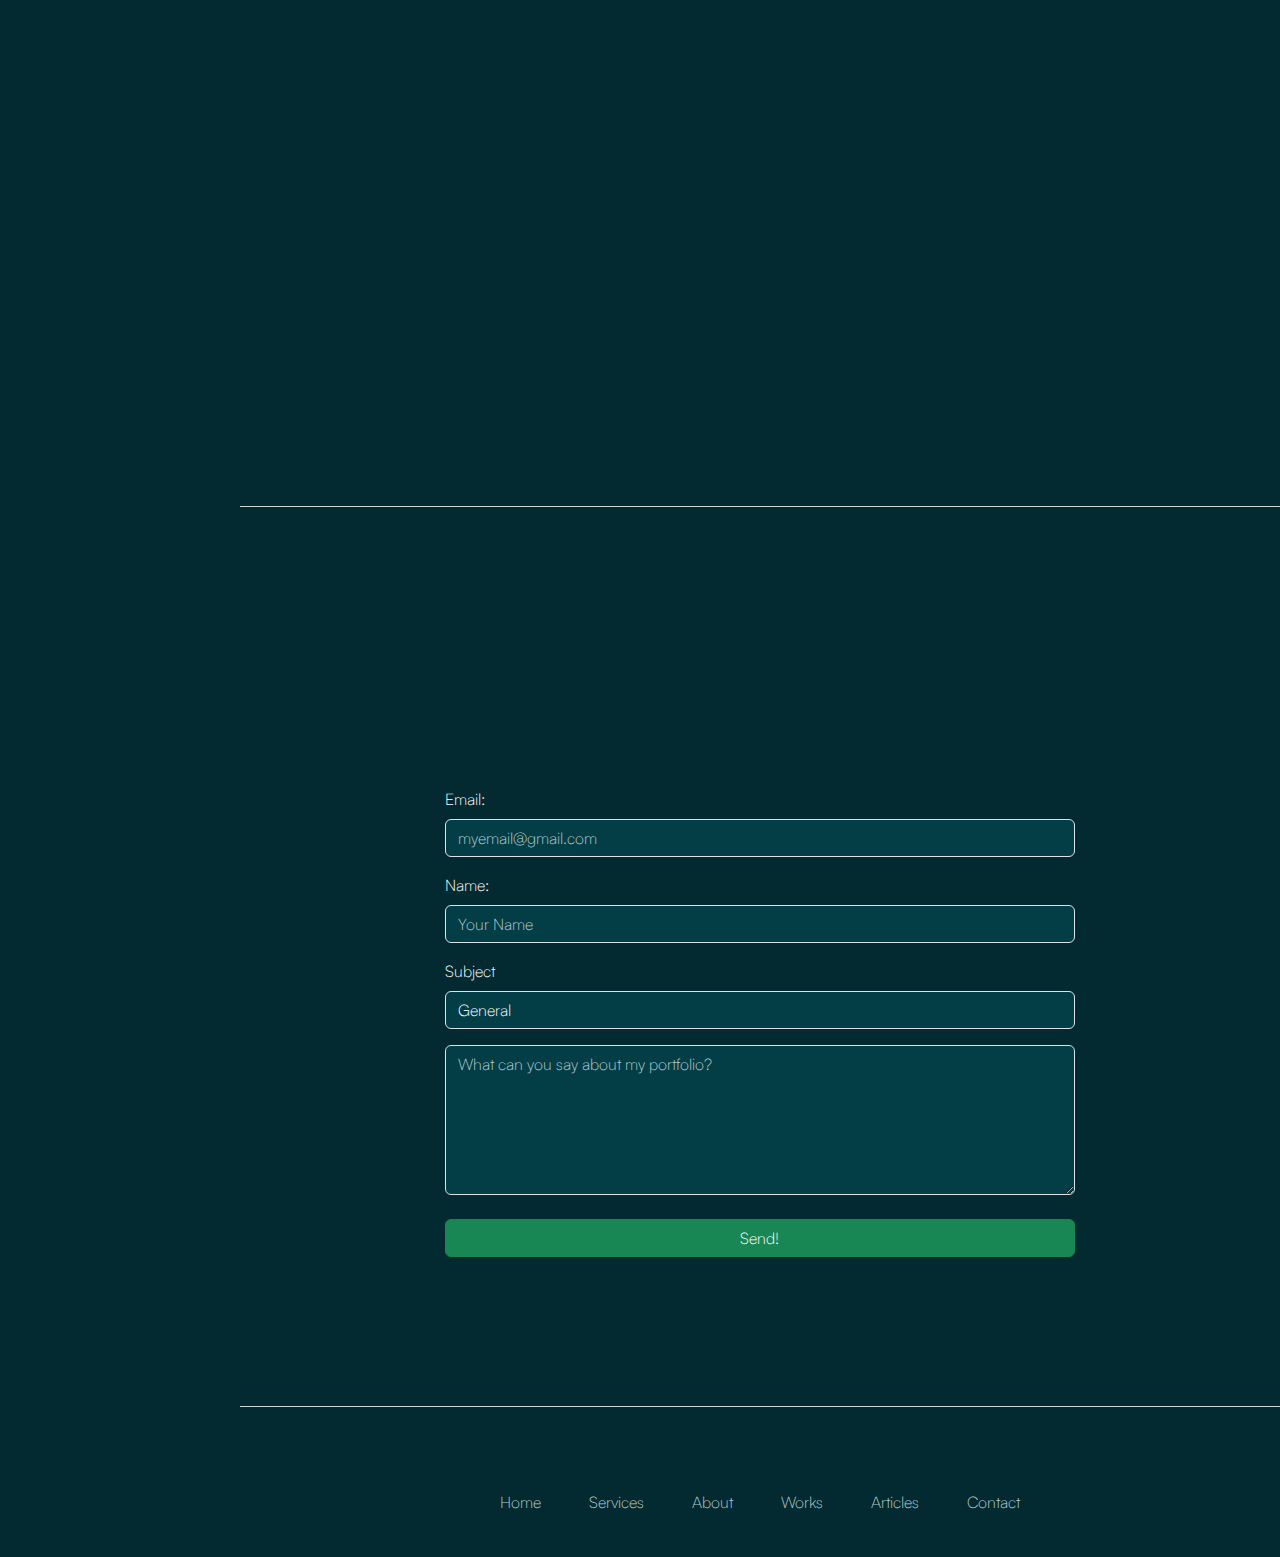
==== commit e38091d0: "new changes" ====
--- a/index.html
+++ b/index.html
@@ -259,84 +259,77 @@
                 </div>
                 <div class="row gy-4">
                     <div class="col-lg-6">
-                        <div class="card-custom p-4 rounded-3" style="background: #033f47e5;">
-                            <div class="card-image">
-                                <img src="./Assets/images/lynkk.PNG" onerror="this.onerror=null; this.src='./Assets/images/default-image.svg';" alt="ENERGYM" >
-                            </div>
-                            <div class="card-content py-2">
-                                <h2>LYNKK</h2>
+                        <div class="card service shadow-effect">
+                            <img src="./Assets/images/lynkk.PNG" class="card-img-top" onerror="this.onerror=null; this.src='./Assets/images/default-image.svg';" alt="Lynkk">
+                            <div class="card-content p-3">
+                                <h5 class="card-title">LYNKK</h5>
                                 <p >I built LYNKK, a website focused on real-time crypto transactions and containing articles about cryptocurrency. 
                                     It leverages <span>Next.js</span> for seamless performance, <span>Tailwindcss</span> for responsive design, and <span>MongoDB</span> for robust database management, providing a secure and fast user experience.
-                                </p>
-                                <a href="#">View</a>
-                            </div>
-                        </div>
-                    </div>
-                    <div class="col-lg-6">
-                        <div class="card-custom p-4 rounded-3" style="background: #033f47e5;">
-                            <div class="card-image">
-                                <img src="./Assets/images/ENERGYM.PNG" onerror="this.onerror=null; this.src='./Assets/images/default-image.svg';" alt="ENERGYM " >
-                            </div>
-                            <div class="card-content py-2">
-                                <h2>ENERGYM</h2>
+                                </p>                                
+                                <a class="btn" href="#">View</a>
+
+                            </div>
+                        </div>
+                    </div>
+                    <div class="col-lg-6">
+                        <div class="card service shadow-effect">
+                            <img src="./Assets/images/ENERGYM.PNG" class="card-img-top" onerror="this.onerror=null; this.src='./Assets/images/default-image.svg';" alt="ENERGYM ">
+                            <div class="card-content p-3">
+                                <h5 class="card-title">ENERGYM</h5>
                                 <p >A fitness solution built with <span>React</span> and <span>SCSS</span>. It offers workout plans, class scheduling, progress tracking, 
                                     and trainer connections. This user-friendly app enhances your fitness journey, helping you achieve your goals effortlessly and efficiently.
-                                </p>
-                                <a href="https://energymfitnessio.netlify.app/">View</a>
-                            </div>
-                        </div>
-                    </div>
-                    <!-- <div class="col-lg-6">
-                        <div class="card-custom p-4 rounded-3" style="background: #033f47e5;">
-                            <div class="card-image">
-                                <img src="./Assets/images/advanced calculator.PNG" alt="advanced calculator image" height="300px">
-                            </div>
-                            <div class="card-content p-2">
-                                <h2>Simple Interest Calculator</h2>
-                                <p>The concept of the simple interest calculator is to bring simplicity in business. I made the calculator with clean code and design; icons from iconify, the structure from bootstrap, and google font (poppins). </p>
-                                <a href="https://advancedsicalculator.netlify.app/">View</a>
-                            </div>
-                        </div>
-                    </div> -->
-                    <div class="col-lg-6">
-                        <div class="card-custom p-4 rounded-3" style="background: #033f47e5;">
-                            <div class="card-image">
-                                <img src="./Assets/images/phone shopping cart screenshots.PNG" onerror="this.onerror=null; this.src='./Assets/images/default-image.svg';" alt="phone shopping cart image " >
-                            </div>
-                            <div class="card-content py-2">
-                                <h2>Phone Shopping Cart</h2>
-                                <p >The concept of the Phone Shopping Cart is to advertise and display all kinds of gadgets in stock for business. It is built for easy buying and deliveries. I made the shopping cart with clean code and pure javascript; icons from iconify, and google font (poppins). </p>
-                                <a href="https://phoneshoppingcart.netlify.app/">View</a>
-                            </div>
-                        </div>
-                    </div>
-                    <div class="col-lg-6">
-                        <div class="card-custom p-4 rounded-3" style="background: #033f47e5;">
-                            <div class="card-image">
-                                <img src="./Assets/images/realestate.PNG" onerror="this.onerror=null; this.src='./Assets/images/default-image.svg';" alt="phone shopping cart image " >
-                            </div>
-                            <div class="card-content py-2">
-                                <h2>Real Estate</h2>
+                                </p>                               
+                                <a class="btn" href="https://energymfitnessio.netlify.app/">View</a>
+
+                            </div>
+                        </div>
+                    </div>
+                    <div class="col-lg-6">
+                        <div class="card service shadow-effect">
+                            <img src="./Assets/images/phone shopping cart screenshots.PNG" class="card-img-top" onerror="this.onerror=null; this.src='./Assets/images/default-image.svg';" alt="phone shopping cart image">
+                            <div class="card-content p-3">
+                                <h5 class="card-title">Phone Shopping Cart</h5>
+                                <p >The concept of the Phone Shopping Cart is to advertise and display all kinds of gadgets in stock for business. It is built for easy buying and deliveries. I made the shopping cart with clean code and pure javascript; icons from iconify, and google font (poppins). </p>                           
+                                <a class="btn" href="https://phoneshoppingcart.netlify.app/">View</a>
+
+                            </div>
+                        </div>
+                    </div>
+                    <div class="col-lg-6">
+                        <div class="card service shadow-effect">
+                            <img src="./Assets/images/realestate.PNG" class="card-img-top" onerror="this.onerror=null; this.src='./Assets/images/default-image.svg';" alt="realestate">
+                            <div class="card-content p-3">
+                                <h5 class="card-title">Real Estate</h5>
                                 <p >Bliss Realty is your gateway to a seamless real estate experience. Explore an innovative website offering a vast range of properties. From buying and selling to renting, our user-friendly platform connects you with your
                                     dream property effortlessly. 
-                                </p>
-                                <a href="https://blissrealty.netlify.app/">View</a>
-                            </div>
-                        </div>
-                    </div>
-                    <div class="col-lg-6">
-                        <div class="card-custom p-4 rounded-3" style="background: #033f47e5;">
-                            <div class="card-image">
-                                <img src="./Assets/images/crypto-rumble.png" onerror="this.onerror=null; this.src='./Assets/images/default-image.svg';" alt="realestate image">
-                            </div>
-                            <div class="card-content py-2">
-                                <h2>Crypto Rumble</h2>
-                                <p>
-                                    Crypto Rumble operates in the cryptocurrency industry, encompassing exchanges, blockchain developers, crypto wallets, DeFi platforms, token issuers, and investment funds, providing services and solutions across diverse sectors within the digital asset ecosystem.</p>
-                                <a href="https://crypto-rumble.netlify.app/">View</a>
-                            </div>
-                        </div>
-                    </div>
+                                </p>                                
+                                <a class="btn" href="https://blissrealty.netlify.app/">View</a>
+                            </div>
+                        </div>
+                    </div>
+                    <div class="col-lg-6">
+                        <div class="card service shadow-effect">
+                            <img src="./Assets/images/crypto-rumble.png" class="card-img-top" onerror="this.onerror=null; this.src='./Assets/images/default-image.svg';" alt="crypto-rumble">
+                            <div class="card-content p-3">
+                                <h5 class="card-title">Crypto Rumble</h5>
+                                <p>Crypto Rumble operates in the cryptocurrency industry, encompassing exchanges, blockchain developers, crypto wallets, DeFi platforms, token issuers, and investment funds, providing services and solutions across diverse sectors within the digital asset ecosystem.</p>
+                               
+                                <a class="btn" href="https://crypto-rumble.netlify.app/">View</a>
+                            </div>
+                        </div>
+                    </div>
+                    <div class="col-lg-6">
+                        <div class="card service shadow-effect">
+                            <img src="./Assets/images/vault.PNG" class="card-img-top" onerror="this.onerror=null; this.src='./Assets/images/default-image.svg';" alt="vault">
+                            <div class="card-content p-3">
+                                <h5 class="card-title">Vault</h5>
+                                <p >I developed a decentralized protocol for resolving wallet-syncing issues on secure servers. It’s not an app but a protocol enabling remote resolutions for noncustodial wallets. Built using <span>React</span>, <span>Framer Motion</span>, and <span>SCSS</span> for seamless functionality and animations.</p>
+                               
+                                <a class="btn" href="https://vault-airdrop.netlify.app">View</a>
+                            </div>
+                        </div>
+                    </div>
+           
                     <!-- <div class="col-lg-6">
                         <div class="card-custom p-4 rounded-3" style="background: #033f47e5;">
                             <div class="card-image">
@@ -349,18 +342,7 @@
                             </div>
                         </div>
                     </div> -->
-                    <div class="col-lg-6">
-                        <div class="card-custom p-4 rounded-3" style="background: #033f47e5;">
-                            <div class="card-image">
-                                <img src="./Assets/images/vault.PNG" onerror="this.onerror=null; this.src='./Assets/images/default-image.svg';" alt="todolist image" >
-                            </div>
-                            <div class="card-content py-2">
-                                <h2>Vault</h2>
-                                <p >I developed a decentralized protocol for resolving wallet-syncing issues on secure servers. It’s not an app but a protocol enabling remote resolutions for noncustodial wallets. Built using <span>React</span>, <span>Framer Motion</span>, and <span>SCSS</span> for seamless functionality and animations.</p>
-                                <a href="https://vault-airdrop.netlify.app">View</a>
-                            </div>
-                        </div>
-                    </div>
+
                    
                 </div>
             </div>
@@ -387,7 +369,7 @@
                             <div class="card-content p-3">
                                 <h5 class="card-title text-uppercase">CALLBACKS VS PROMISES IN JAVASCRIPT!</h5>
                                 <p class="card-text">Asynchronous operations are a crucial part of JavaScript, and handling them efficiently can make a huge difference in code readability and maintainability. Let's break down callbacks and promises with a simple example. 👇</p>
-                                <a href="https://www.linkedin.com/feed/update/urn:li:activity:7304576678184296449/">View</a>
+                                <a class="btn" href="https://www.linkedin.com/feed/update/urn:li:activity:7304576678184296449/">View</a>
                             </div>
                         </div>
                     </div>
@@ -397,7 +379,7 @@
                             <div class="card-content p-3">
                                 <h5 class="card-title text-uppercase">Marching Forward: New Code, New Goals! 🚀</h5>
                                 <p class="card-text">A new month is here, and with it comes fresh opportunities to build, learn, and grow as a developer. This March, I’m setting new coding challenges, refining my skills, and.....</p>
-                                <a href="https://www.linkedin.com/feed/update/urn:li:activity:7301510029403156480/">View</a>
+                                <a class="btn" href="https://www.linkedin.com/feed/update/urn:li:activity:7301510029403156480/">View</a>
                             </div>
                         </div>
                     </div>
@@ -407,7 +389,7 @@
                             <div class="card-content p-3">
                                 <h5 class="card-title text-uppercase">Mastering JavaScript Arrays & Objects Like a Pro 🚀</h5>
                                 <p class="card-text">Ever wondered how to filter, map, and reduce data efficiently in JavaScript? Let's break it down with some real-world examples! 🔥</p>
-                                <a href="https://www.linkedin.com/feed/update/urn:li:activity:7298545912916721666/">View</a>
+                                <a class="btn" href="https://www.linkedin.com/feed/update/urn:li:activity:7298545912916721666/">View</a>
                             </div>
                         </div>          
                     </div>
